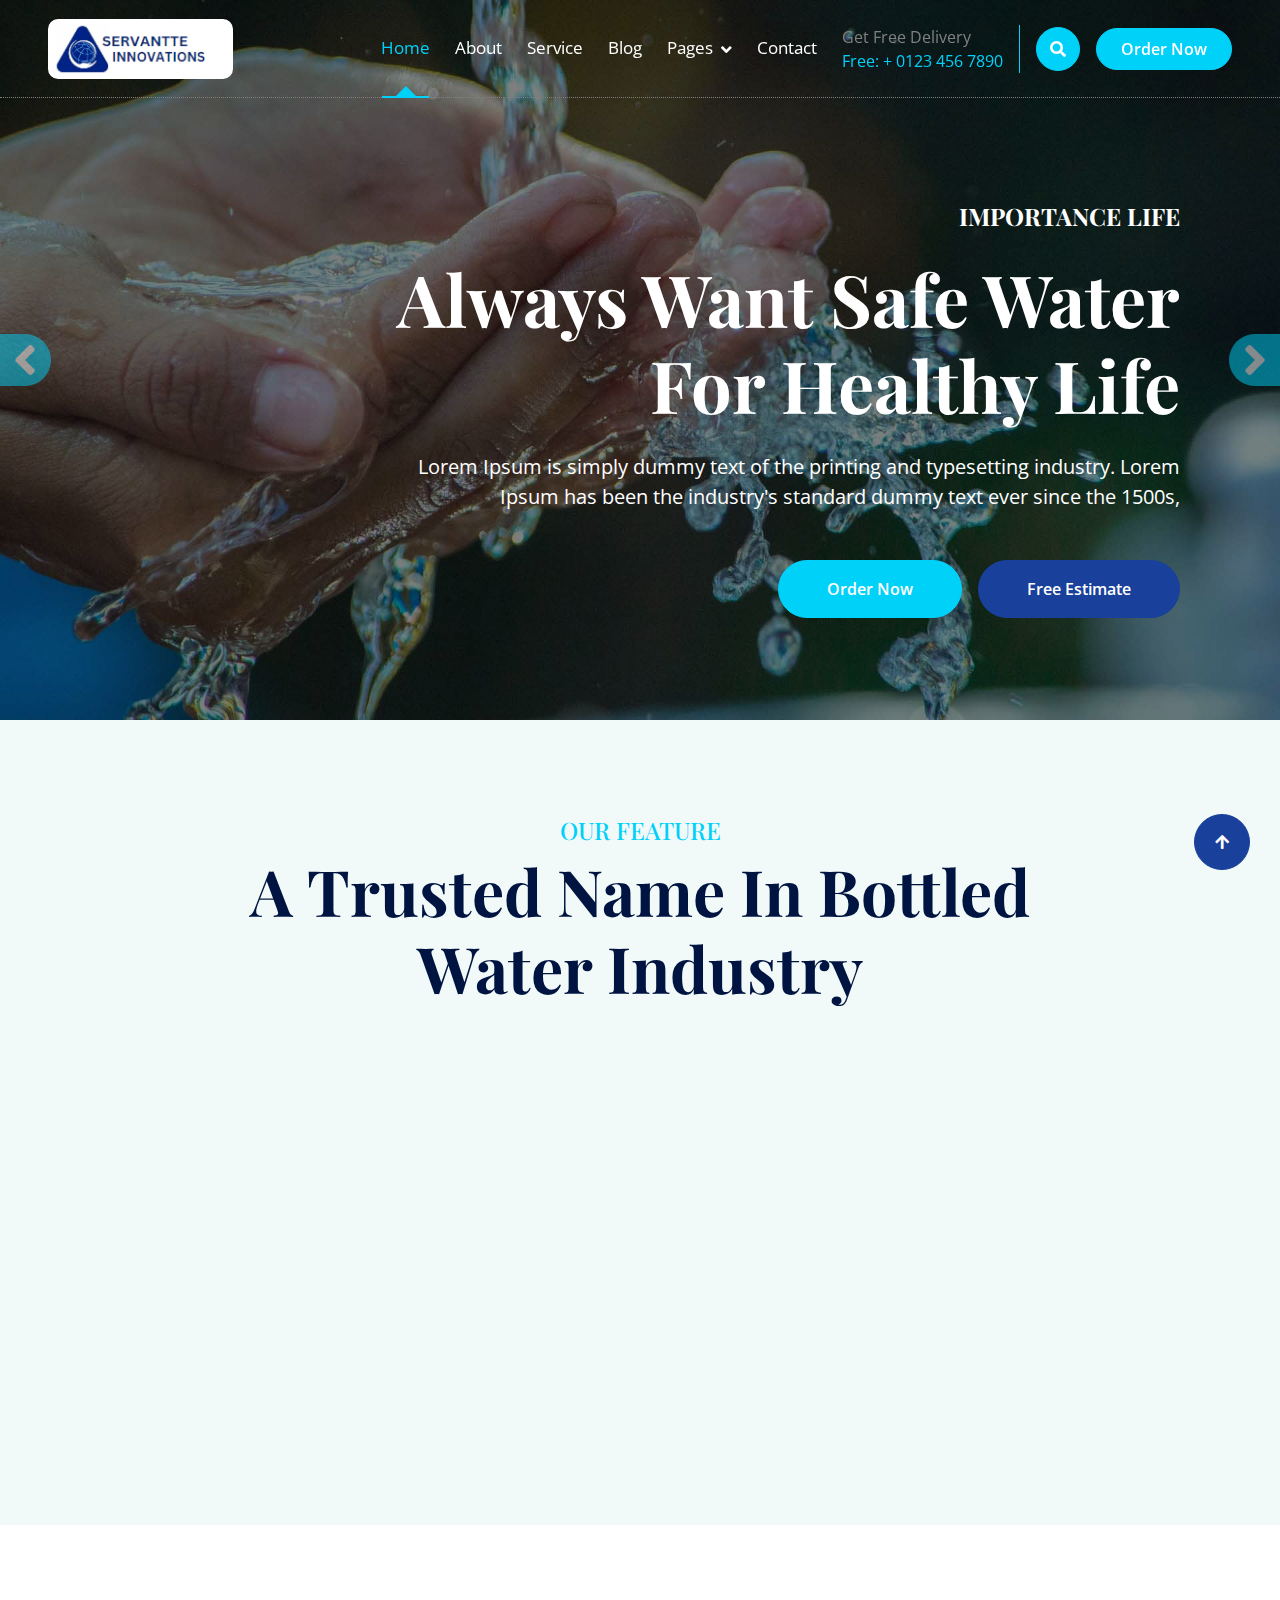
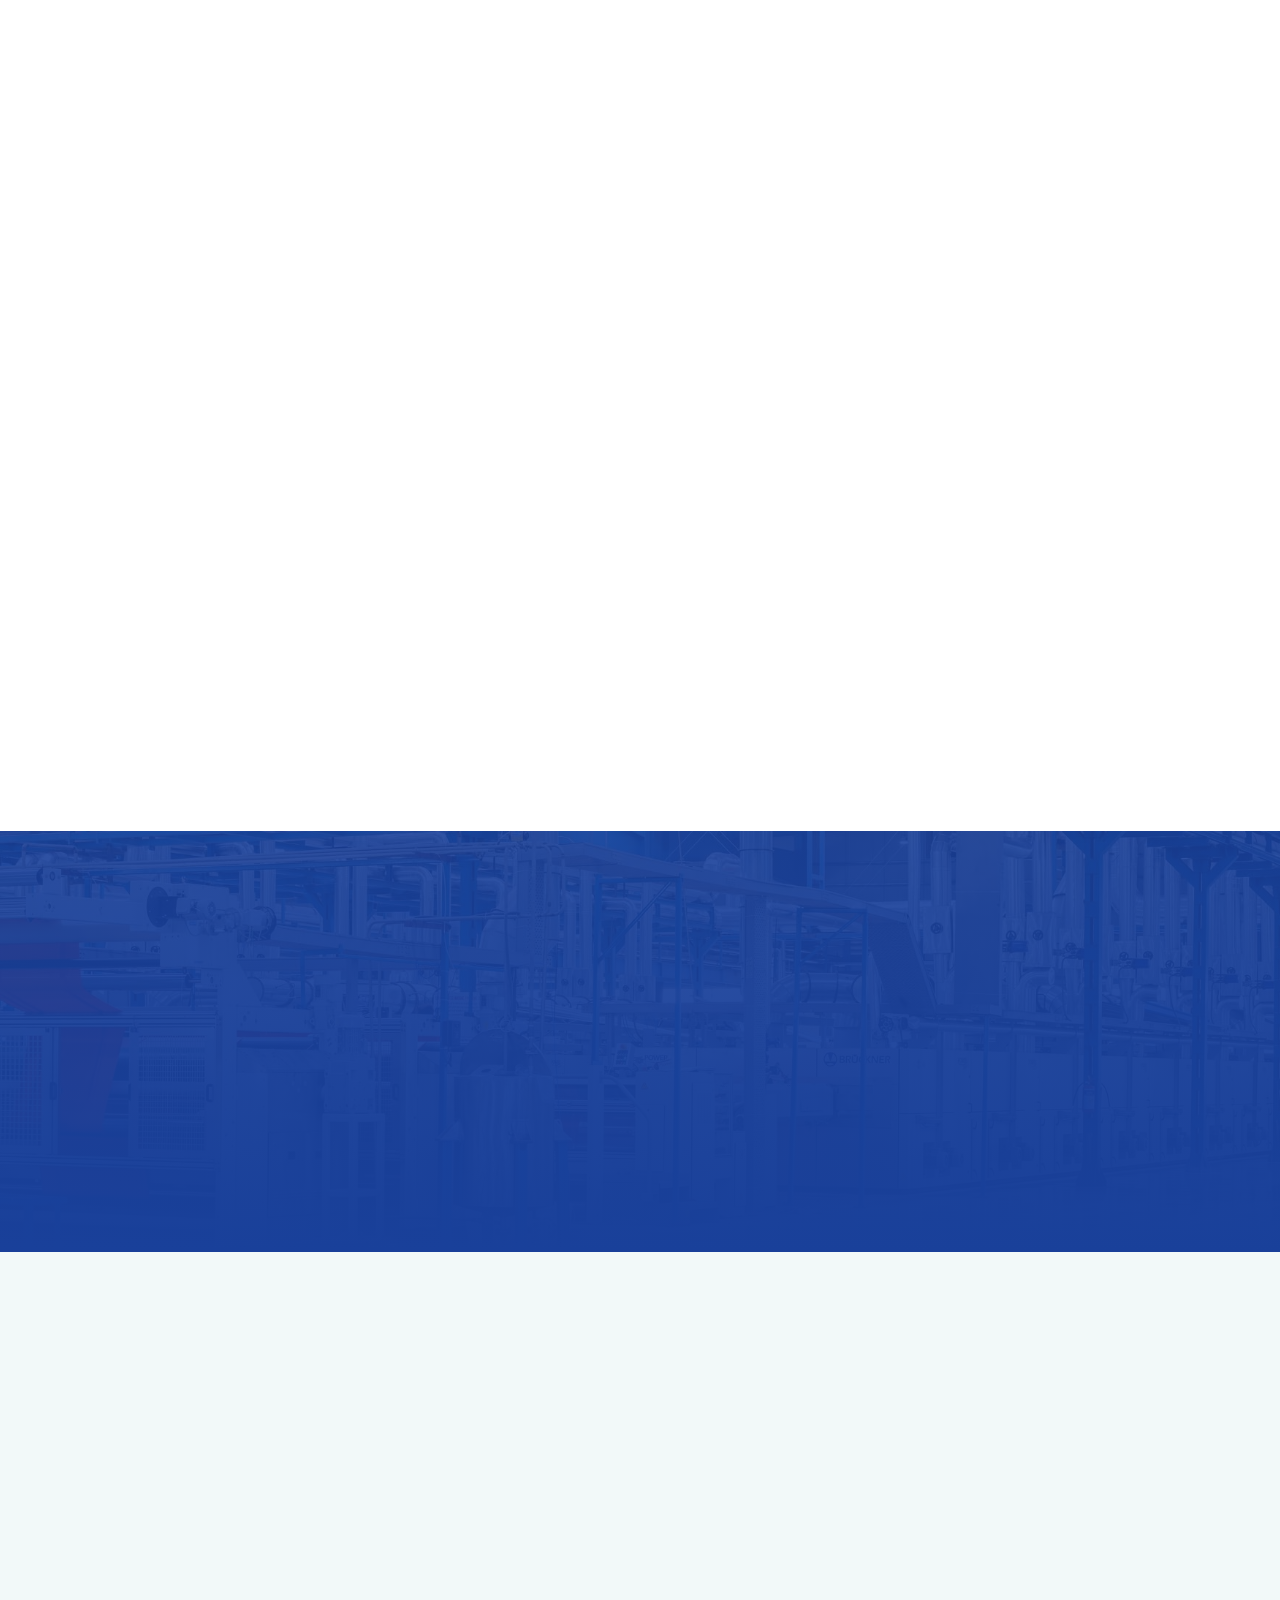
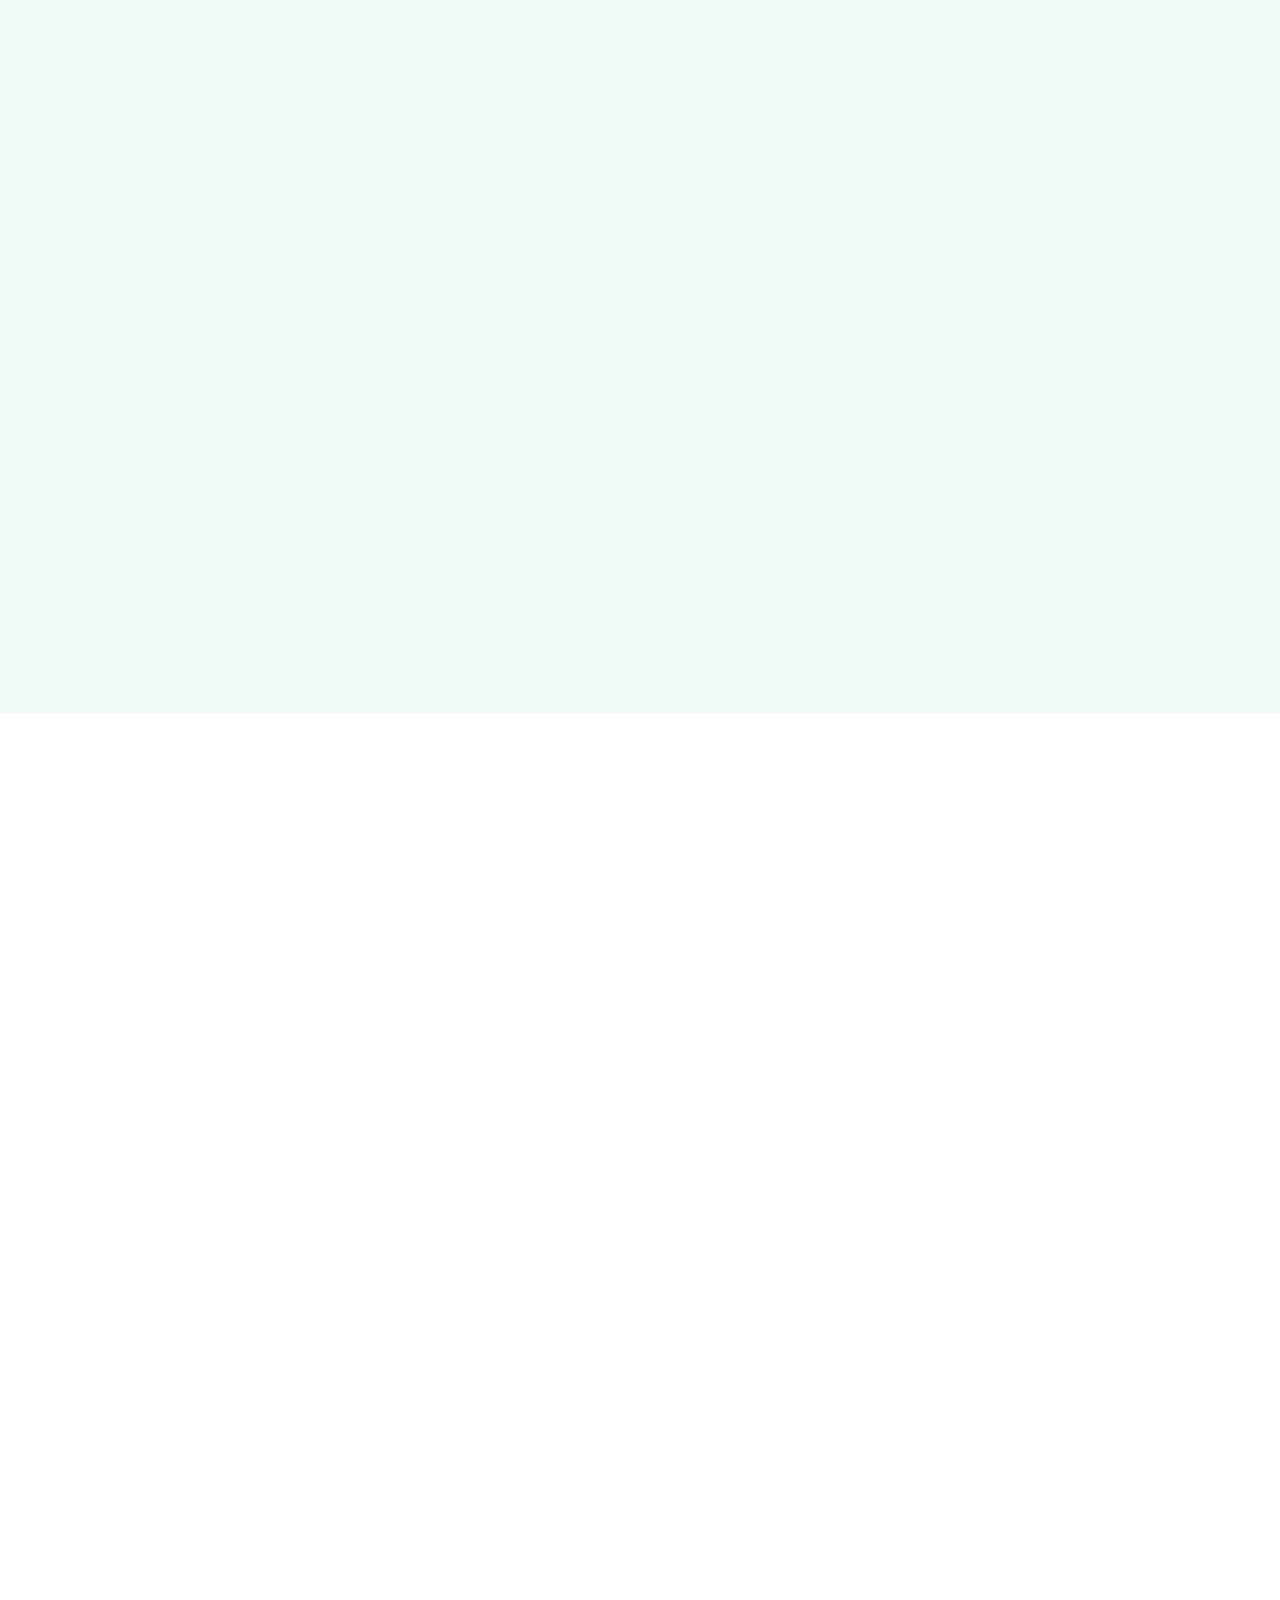
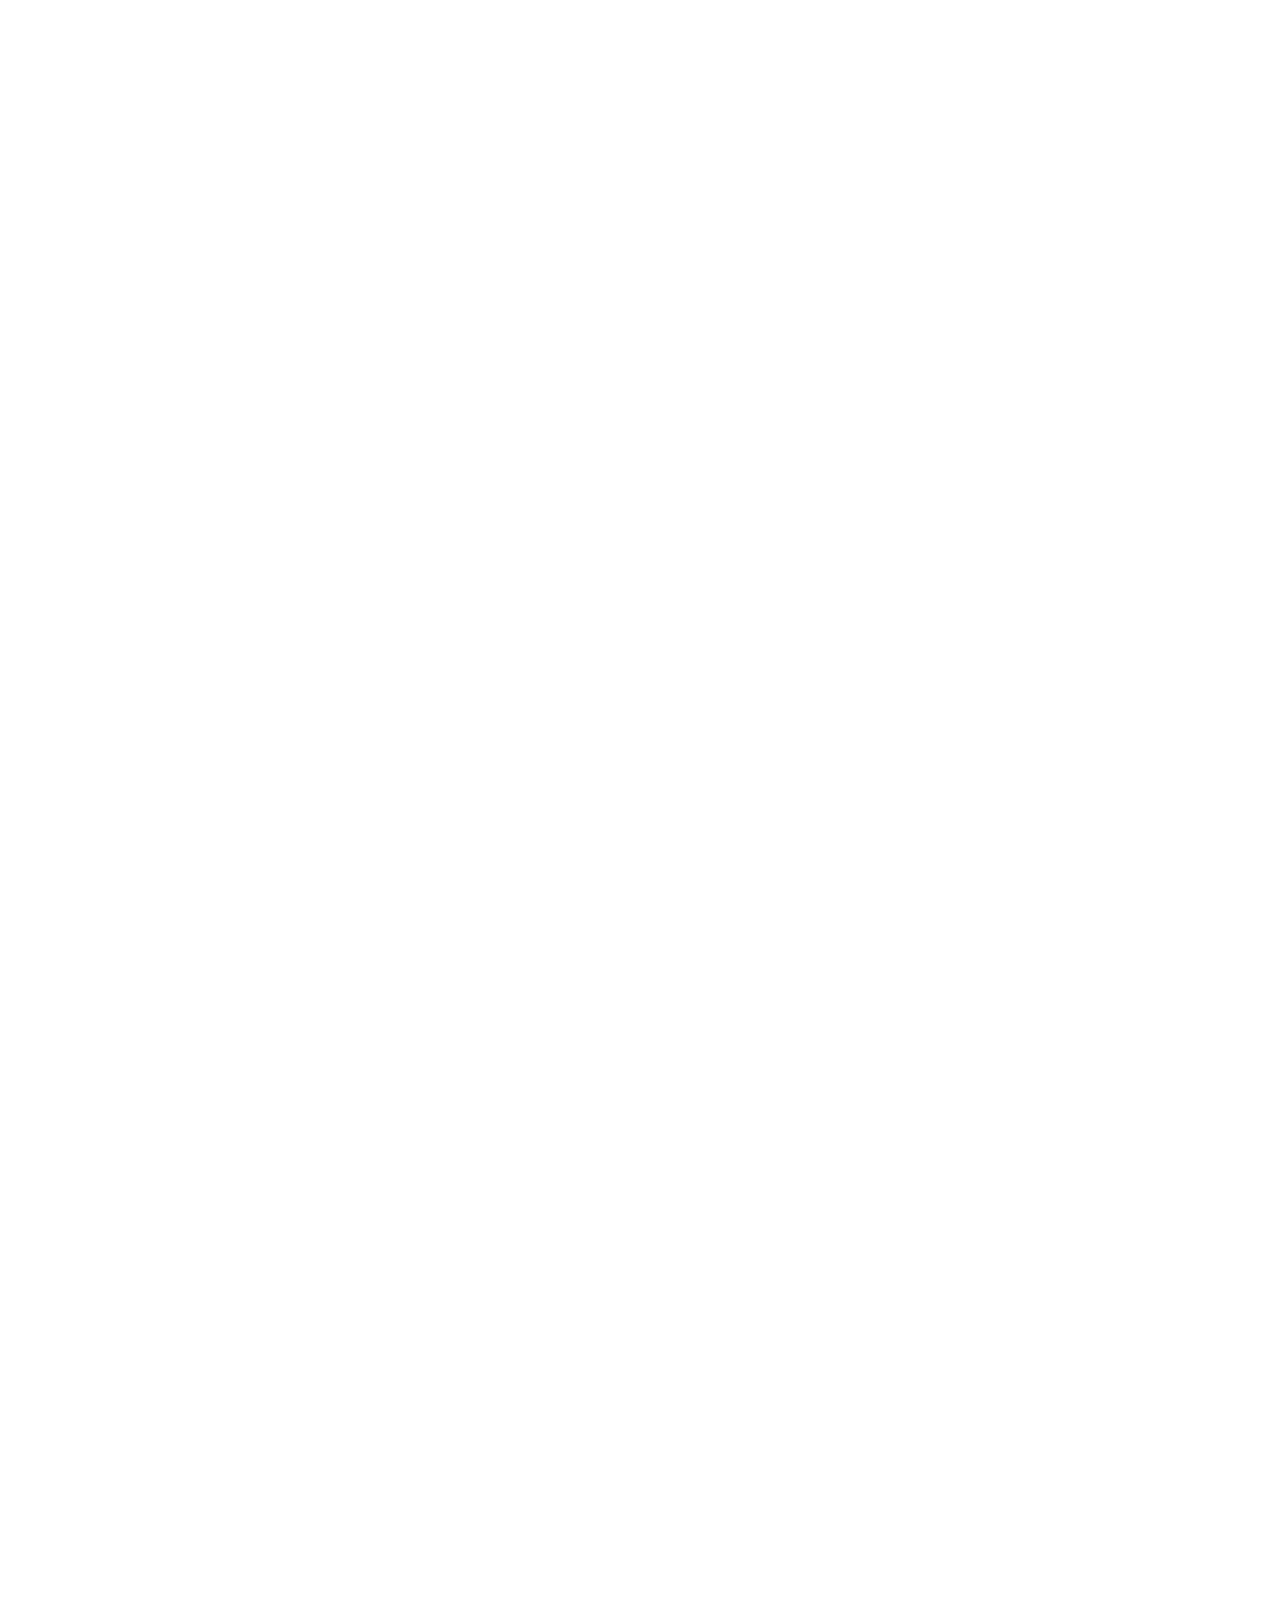
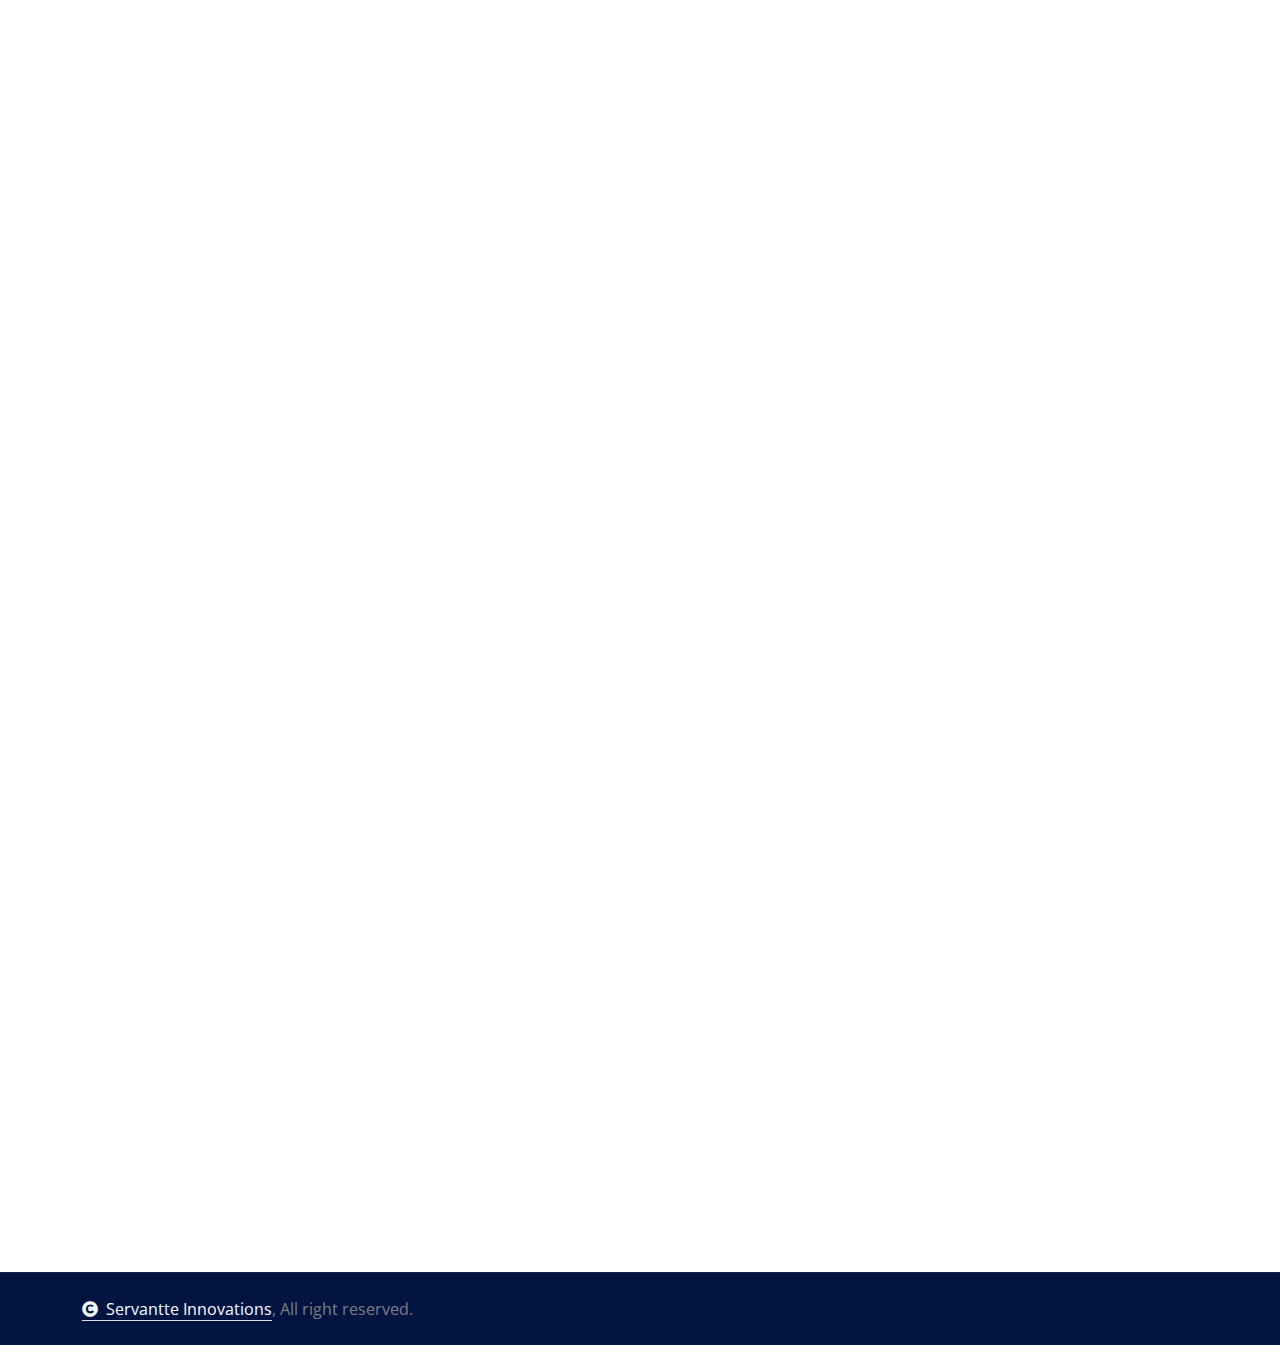
==== index.html @ 92b96428 "first commit" ====
<!DOCTYPE html>
<html lang="en">

    <head>
        <meta charset="utf-8">
        <title>Servantte Innovations</title>
        <meta content="width=device-width, initial-scale=1.0" name="viewport">
        <meta content="" name="keywords">
        <meta content="" name="description">

        <!-- Google Web Fonts -->
        <link rel="preconnect" href="https://fonts.googleapis.com">
        <link rel="preconnect" href="https://fonts.gstatic.com" crossorigin>
        <link href="https://fonts.googleapis.com/css2?family=Open+Sans:ital,wdth,wght@0,75..100,300..800;1,75..100,300..800&family=Playfair+Display:ital,wght@0,400..900;1,400..900&display=swap" rel="stylesheet"> 

        <!-- Icon Font Stylesheet -->
        <link rel="stylesheet" href="https://use.fontawesome.com/releases/v5.15.4/css/all.css"/>
        <link href="https://cdn.jsdelivr.net/npm/bootstrap-icons@1.4.1/font/bootstrap-icons.css" rel="stylesheet">

        <!-- Libraries Stylesheet -->
        <link href="lib/animate/animate.min.css" rel="stylesheet">
        <link href="lib/owlcarousel/assets/owl.carousel.min.css" rel="stylesheet">


        <!-- Customized Bootstrap Stylesheet -->
        <link href="css/bootstrap.min.css" rel="stylesheet">

        <!-- Template Stylesheet -->
        <link href="css/style.css" rel="stylesheet">
    </head>

    <body>

        <!-- Spinner Start -->
        <div id="spinner" class="show bg-white position-fixed translate-middle w-100 vh-100 top-50 start-50 d-flex align-items-center justify-content-center">
            <div class="spinner-border text-primary" style="width: 3rem; height: 3rem;" role="status">
                <span class="sr-only">Loading...</span>
            </div>
        </div>
        <!-- Spinner End -->

        <!-- Navbar & Hero Start -->
        <div class="container-fluid position-relative p-0">
            <nav class="navbar navbar-expand-lg navbar-light px-4 px-lg-5 py-3 py-lg-0">
                <a href="" class="navbar-brand p-0">
                    <!-- <h1 class="text-primary"><i class="fas fa-hand-holding-water me-3"></i></h1> -->
                    <img src="img/innovations.png" style="border-radius: 10px;" alt="Logo"> 
                </a>
                <button class="navbar-toggler" type="button" data-bs-toggle="collapse" data-bs-target="#navbarCollapse">
                    <span class="fa fa-bars"></span>
                </button>
                <div class="collapse navbar-collapse" id="navbarCollapse">
                    <div class="navbar-nav ms-auto py-0">
                        <a href="index.html" class="nav-item nav-link active">Home</a>
                        <a href="about.html" class="nav-item nav-link">About</a>
                        <a href="service.html" class="nav-item nav-link">Service</a>
                        <a href="blog.html" class="nav-item nav-link">Blog</a>
                        <div class="nav-item dropdown">
                            <a href="#" class="nav-link dropdown-toggle" data-bs-toggle="dropdown">Pages</a>
                            <div class="dropdown-menu m-0">
                                <a href="feature.html" class="dropdown-item">Our Feature</a>
                                <a href="product.html" class="dropdown-item">Our Product</a>
                                <a href="team.html" class="dropdown-item">Our Team</a>
                                <a href="testimonial.html" class="dropdown-item">Testimonial</a>
                                <a href="404.html" class="dropdown-item">404 Page</a>
                            </div>
                        </div>
                        <a href="contact.html" class="nav-item nav-link">Contact</a>
                    </div>
                    <div class="d-none d-xl-flex me-3">
                        <div class="d-flex flex-column pe-3 border-end border-primary">
                            <span class="text-body">Get Free Delivery</span>
                            <a href="tel:+4733378901"><span class="text-primary">Free: + 0123 456 7890</span></a>
                        </div>
                    </div>
                    <button class="btn btn-primary btn-md-square d-flex flex-shrink-0 mb-3 mb-lg-0 rounded-circle me-3" data-bs-toggle="modal" data-bs-target="#searchModal"><i class="fas fa-search"></i></button>
                    <a href="" class="btn btn-primary rounded-pill d-inline-flex flex-shrink-0 py-2 px-4">Order Now</a>
                </div>
            </nav>

            <!-- Carousel Start -->
            <div class="carousel-header">
                <div id="carouselId" class="carousel slide" data-bs-ride="carousel">
                    <ol class="carousel-indicators">
                        <li data-bs-target="#carouselId" data-bs-slide-to="0" class="active"></li>
                        <li data-bs-target="#carouselId" data-bs-slide-to="1"></li>
                        <li data-bs-target="#carouselId" data-bs-slide-to="2"></li>
                    </ol>
                    <div class="carousel-inner" role="listbox">
                        <div class="carousel-item active">
                            <img src="img/carousel-1.jpg" class="img-fluid w-100" alt="Image">
                            <div class="carousel-caption-1">
                                <div class="carousel-caption-1-content" style="max-width: 900px;">
                                    <h4 class="text-white text-uppercase fw-bold mb-4 fadeInLeft animated" data-animation="fadeInLeft" data-delay="1s" style="animation-delay: 1s;" style="letter-spacing: 3px;">Importance life</h4>
                                    <h1 class="display-2 text-capitalize text-white mb-4 fadeInLeft animated" data-animation="fadeInLeft" data-delay="1.3s" style="animation-delay: 1.3s;">Always Want Safe Water For Healthy Life</h1>
                                    <p class="mb-5 fs-5 text-white fadeInLeft animated" data-animation="fadeInLeft" data-delay="1.5s" style="animation-delay: 1.5s;">Lorem Ipsum is simply dummy text of the printing and typesetting industry. Lorem Ipsum has been the industry's standard dummy text ever since the 1500s, 
                                    </p>
                                    <div class="carousel-caption-1-content-btn fadeInLeft animated" data-animation="fadeInLeft" data-delay="1.7s" style="animation-delay: 1.7s;">
                                        <a class="btn btn-primary rounded-pill flex-shrink-0 py-3 px-5 me-2" href="#">Order Now</a>
                                        <a class="btn btn-secondary rounded-pill flex-shrink-0 py-3 px-5 ms-2" href="#">Free Estimate</a>
                                    </div>
                                </div>
                            </div>
                        </div>
                        <div class="carousel-item">
                            <img src="img/carousel-2.jpg" class="img-fluid w-100" alt="Image">
                            <div class="carousel-caption-2">
                                <div class="carousel-caption-2-content" style="max-width: 900px;">
                                    <h4 class="text-white text-uppercase fw-bold mb-4 fadeInRight animated" data-animation="fadeInRight" data-delay="1s" style="animation-delay: 1s;" style="letter-spacing: 3px;">Importance life</h4>
                                    <h1 class="display-2 text-capitalize text-white mb-4 fadeInRight animated" data-animation="fadeInRight" data-delay="1.3s" style="animation-delay: 1.3s;">Always Want Safe Water For Healthy Life</h1>
                                    <p class="mb-5 fs-5 text-white fadeInRight animated" data-animation="fadeInRight" data-delay="1.5s" style="animation-delay: 1.5s;">Lorem Ipsum is simply dummy text of the printing and typesetting industry. Lorem Ipsum has been the industry's standard dummy text ever since the 1500s, 
                                    </p>
                                    <div class="carousel-caption-2-content-btn fadeInRight animated" data-animation="fadeInRight" data-delay="1.7s" style="animation-delay: 1.7s;">
                                        <a class="btn btn-primary rounded-pill flex-shrink-0 py-3 px-5 me-2" href="#">Order Now</a>
                                        <a class="btn btn-secondary rounded-pill flex-shrink-0 py-3 px-5 ms-2" href="#">Free Estimate</a>
                                    </div>
                                </div>
                            </div>
                        </div>
                    </div>
                    <button class="carousel-control-prev" type="button" data-bs-target="#carouselId" data-bs-slide="prev">
                        <span class="carousel-control-prev-icon btn btn-primary fadeInLeft animated" aria-hidden="true" data-animation="fadeInLeft" data-delay="1.1s" style="animation-delay: 1.3s;"> <i class="fa fa-angle-left fa-3x"></i></span>
                        <span class="visually-hidden">Previous</span>
                    </button>
                    <button class="carousel-control-next" type="button" data-bs-target="#carouselId" data-bs-slide="next">
                        <span class="carousel-control-next-icon btn btn-primary fadeInRight animated" aria-hidden="true" data-animation="fadeInLeft" data-delay="1.1s" style="animation-delay: 1.3s;"><i class="fa fa-angle-right fa-3x"></i></span>
                        <span class="visually-hidden">Next</span>
                    </button>
                </div>
            </div>
            <!-- Carousel End -->
        </div>
        <!-- Navbar & Hero End -->

        <!-- Modal Search Start -->
        <div class="modal fade" id="searchModal" tabindex="-1" aria-labelledby="exampleModalLabel" aria-hidden="true">
            <div class="modal-dialog modal-fullscreen">
                <div class="modal-content rounded-0">
                    <div class="modal-header">
                        <h4 class="modal-title mb-0" id="exampleModalLabel">Search by keyword</h4>
                        <button type="button" class="btn-close" data-bs-dismiss="modal" aria-label="Close"></button>
                    </div>
                    <div class="modal-body d-flex align-items-center">
                        <div class="input-group w-75 mx-auto d-flex">
                            <input type="search" class="form-control p-3" placeholder="keywords" aria-describedby="search-icon-1">
                            <span id="search-icon-1" class="input-group-text btn border p-3"><i class="fa fa-search text-white"></i></span>
                        </div>
                    </div>
                </div>
            </div>
        </div>
        <!-- Modal Search End -->

        <!-- feature Start -->
        <div class="container-fluid feature bg-light py-5">
            <div class="container py-5">
                <div class="text-center mx-auto pb-5 wow fadeInUp" data-wow-delay="0.2s" style="max-width: 800px;">
                    <h4 class="text-uppercase text-primary">Our Feature</h4>
                    <h1 class="display-3 text-capitalize mb-3">A Trusted Name In Bottled Water Industry</h1>
                </div>
                <div class="row g-4">
                    <div class=" col-md-6 col-lg-6 col-xl-3 wow fadeInUp" data-wow-delay="0.2s">
                        <div class="feature-item p-4">
                            <div class="feature-icon mb-3"><i class="fas fa-hand-holding-water text-white fa-3x"></i></div>
                            <a href="#" class="h4 mb-3">Quality Check</a>
                            <p class="mb-3">Lorem ipsum dolor sit amet consectetur adipisicing elit. Libero repellat deleniti necessitatibus</p>
                            <a href="#" class="btn text-secondary">Read More <i class="fa fa-angle-right"></i></a>
                        </div>
                    </div>
                    <div class="col-md-6 col-lg-6 col-xl-3 wow fadeInUp" data-wow-delay="0.4s">
                        <div class="feature-item p-4">
                            <div class="feature-icon mb-3"><i class="fas fa-filter text-white fa-3x"></i></div>
                            <a href="#" class="h4 mb-3">5 Steps Filtration</a>
                            <p class="mb-3">Lorem ipsum dolor sit amet consectetur adipisicing elit. Libero repellat deleniti necessitatibus</p>
                            <a href="#" class="btn text-secondary">Read More <i class="fa fa-angle-right"></i></a>
                        </div>
                    </div>
                    <div class="col-md-6 col-lg-6 col-xl-3 wow fadeInUp" data-wow-delay="0.6s">
                        <div class="feature-item p-4">
                            <div class="feature-icon mb-3"><i class="fas fa-recycle text-white fa-3x"></i></div>
                            <a href="#" class="h4 mb-3">Composition</a>
                            <p class="mb-3">Lorem ipsum dolor sit amet consectetur adipisicing elit. Libero repellat deleniti necessitatibus</p>
                            <a href="#" class="btn text-secondary">Read More <i class="fa fa-angle-right"></i></a>
                        </div>
                    </div>
                    <div class="col-md-6 col-lg-6 col-xl-3 wow fadeInUp" data-wow-delay="0.8s">
                        <div class="feature-item p-4">
                            <div class="feature-icon mb-3"><i class="fas fa-microscope text-white fa-3x"></i></div>
                            <a href="#" class="h4 mb-3">Lab Control</a>
                            <p class="mb-3">Lorem ipsum dolor sit amet consectetur adipisicing elit. Libero repellat deleniti necessitatibus</p>
                            <a href="#" class="btn text-secondary">Read More <i class="fa fa-angle-right"></i></a>
                        </div>
                    </div>
                </div>
            </div>
        </div>
        <!-- feature End -->


        <!-- About Start -->
        <div class="container-fluid about overflow-hidden py-5">
            <div class="container py-5">
                <div class="row g-5">
                    <div class="col-xl-6 wow fadeInLeft" data-wow-delay="0.2s">
                        <div class="about-img rounded h-100">
                            <img src="img/about.jpg" class="img-fluid rounded h-100 w-100" style="object-fit: cover;" alt="">
                            <div class="about-exp"><span>20 Years Experiance</span></div>
                        </div>
                    </div>
                    <div class="col-xl-6 wow fadeInRight" data-wow-delay="0.2s">
                        <div class="about-item">
                            <h4 class="text-primary text-uppercase">About Us</h4>
                            <h1 class="display-3 mb-3">We Deliver The Quality Water.</h1>
                            <p class="mb-4">Lorem ipsum dolor sit amet, consectetur adipisicing elit. Harum quidem quas totam nostrum! Maxime rerum voluptatem sed, facilis unde a aperiam nulla voluptatibus excepturi ipsam iusto consequuntur
                            </p>
                            <div class="bg-light rounded p-4 mb-4">
                                <div class="row">
                                    <div class="col-12">
                                        <div class="d-flex">
                                            <div class="pe-4">
                                                <div class="rounded-circle bg-primary d-flex align-items-center justify-content-center" style="width: 80px; height: 80px;"><i class="fas fa-tint text-white fa-2x"></i></div>
                                            </div>
                                            <div class="">
                                                <a href="#" class="h4 d-inline-block mb-3">Satisfied Customer</a>
                                                <p class="mb-0">Lorem, ipsum dolor sit amet consectetur adipisicing elit. Quas provident maiores quisquam.</p>
                                            </div>
                                        </div>
                                    </div>
                                </div>
                            </div>
                            <div class="bg-light rounded p-4 mb-4">
                                <div class="row">
                                    <div class="col-12">
                                        <div class="d-flex">
                                            <div class="pe-4">
                                                <div class="rounded-circle bg-primary d-flex align-items-center justify-content-center" style="width: 80px; height: 80px;"><i class="fas fa-faucet text-white fa-2x"></i></div>
                                            </div>
                                            <div class="">
                                                <a href="#" class="h4 d-inline-block mb-3">Standard Product</a>
                                                <p class="mb-0">Lorem, ipsum dolor sit amet consectetur adipisicing elit. Quas provident maiores quisquam.</p>
                                            </div>
                                        </div>
                                    </div>
                                </div>
                            </div>
                            <a href="#" class="btn btn-secondary rounded-pill py-3 px-5">Read More</a>
                        </div>
                    </div>
                </div>
            </div>
        </div>
        <!-- About End -->


        <!-- Fact Counter -->
        <div class="container-fluid counter py-5">
            <div class="container py-5">
                <div class="row g-5">
                    <div class="col-md-6 col-lg-6 col-xl-3 wow fadeInUp" data-wow-delay="0.2s">
                        <div class="counter-item">
                            <div class="counter-item-icon mx-auto">
                                <i class="fas fa-thumbs-up fa-3x text-white"></i>
                            </div>
                            <h4 class="text-white my-4">Happy Clients</h4>
                            <div class="counter-counting">
                                <span class="text-white fs-2 fw-bold" data-toggle="counter-up">456</span>
                                <span class="h1 fw-bold text-white">+</span>
                            </div>
                        </div>
                    </div>
                    <div class="col-md-6 col-lg-6 col-xl-3 wow fadeInUp" data-wow-delay="0.4s">
                        <div class="counter-item">
                            <div class="counter-item-icon mx-auto">
                                <i class="fas fa-truck fa-3x text-white"></i>
                            </div>
                            <h4 class="text-white my-4">Transport</h4>
                            <div class="counter-counting">
                                <span class="text-white fs-2 fw-bold" data-toggle="counter-up">513</span>
                                <span class="h1 fw-bold text-white">+</span>
                            </div>
                        </div>
                    </div>
                    <div class="col-md-6 col-lg-6 col-xl-3 wow fadeInUp" data-wow-delay="0.6s">
                        <div class="counter-item">
                            <div class="counter-item-icon mx-auto">
                                <i class="fas fa-users fa-3x text-white"></i>
                            </div>
                            <h4 class="text-white my-4">Employees</h4>
                            <div class="counter-counting">
                                <span class="text-white fs-2 fw-bold" data-toggle="counter-up">53</span>
                                <span class="h1 fw-bold text-white">+</span>
                            </div>
                        </div>
                    </div>
                    <div class="col-md-6 col-lg-6 col-xl-3 wow fadeInUp" data-wow-delay="0.8s">
                        <div class="counter-item">
                            <div class="counter-item-icon mx-auto">
                                <i class="fas fa-heart fa-3x text-white"></i>
                            </div>
                            <h4 class="text-white my-4">Years Experiance</h4>
                            <div class="counter-counting">
                                <span class="text-white fs-2 fw-bold" data-toggle="counter-up">17</span>
                                <span class="h1 fw-bold text-white">+</span>
                            </div>
                        </div>
                    </div>
                </div>
            </div>
        </div>
        <!-- Fact Counter -->

        <!-- Service Start -->
        <div class="container-fluid service bg-light overflow-hidden py-5">
            <div class="container py-5">
                <div class="text-center mx-auto pb-5 wow fadeInUp" data-wow-delay="0.2s" style="max-width: 800px;">
                    <h4 class="text-uppercase text-primary">Our Service</h4>
                    <h1 class="display-3 text-capitalize mb-3">Protect Your Family with Best Water</h1>
                </div>
                <div class="row gx-0 gy-4 align-items-center">
                    <div class="col-lg-6 col-xl-4 wow fadeInLeft" data-wow-delay="0.2s">
                        <div class="service-item rounded p-4 mb-4">
                            <div class="row">
                                <div class="col-12">
                                    <div class="d-flex">
                                        <div class="service-content text-end">
                                            <a href="#" class="h4 d-inline-block mb-3">Residential Waters</a>
                                            <p class="mb-0">Lorem, ipsum dolor sit amet consectetur adipisicing elit. Quas provident maiores quisquam.</p>
                                        </div>
                                        <div class="ps-4">
                                            <div class="service-btn"><i class="fas fa-hand-holding-water text-white fa-2x"></i></div>
                                        </div>
                                    </div>
                                </div>
                            </div>
                        </div>
                        <div class="service-item rounded p-4 mb-4">
                            <div class="row">
                                <div class="col-12">
                                    <div class="d-flex">
                                        <div class="service-content text-end">
                                            <a href="#" class="h4 d-inline-block mb-3">Commercial Waters</a>
                                            <p class="mb-0">Lorem, ipsum dolor sit amet consectetur adipisicing elit. Quas provident maiores quisquam.</p>
                                        </div>
                                        <div class="ps-4">
                                            <div class="service-btn"><i class="fas fa-dumpster-fire text-white fa-2x"></i></div>
                                        </div>
                                    </div>
                                </div>
                            </div>
                        </div>
                        <div class="service-item rounded p-4 mb-0">
                            <div class="row">
                                <div class="col-12">
                                    <div class="d-flex">
                                        <div class="service-content text-end">
                                            <a href="#" class="h4 d-inline-block mb-3">Filtration Plants</a>
                                            <p class="mb-0">Lorem, ipsum dolor sit amet consectetur adipisicing elit. Quas provident maiores quisquam.</p>
                                        </div>
                                        <div class="ps-4">
                                            <div class="service-btn"><i class="fas fa-filter text-white fa-2x"></i></div>
                                        </div>
                                    </div>
                                </div>
                            </div>
                        </div>
                    </div>
                    <div class="col-lg-6 col-xl-4 wow fadeInUp" data-wow-delay="0.3s">
                        <div class="bg-transparent">
                            <img src="img/water.png" class="img-fluid w-100" alt="">
                        </div>
                    </div>
                    <div class="col-lg-6 col-xl-4 wow fadeInRight" data-wow-delay="0.2s">
                        <div class="service-item rounded p-4 mb-4">
                            <div class="row">
                                <div class="col-12">
                                    <div class="d-flex">
                                        <div class="pe-4">
                                            <div class="service-btn"><i class="fas fa-assistive-listening-systems text-white fa-2x"></i></div>
                                        </div>
                                        <div class="service-content">
                                            <a href="#" class="h4 d-inline-block mb-3">Water Softening</a>
                                            <p class="mb-0">Lorem, ipsum dolor sit amet consectetur adipisicing elit. Quas provident maiores quisquam.</p>
                                        </div>
                                    </div>
                                </div>
                            </div>
                        </div>
                        <div class="service-item rounded p-4 mb-4">
                            <div class="row">
                                <div class="col-12">
                                    <div class="d-flex">
                                        <div class="pe-4">
                                            <div class="service-btn"><i class="fas fa-recycle text-white fa-2x"></i></div>
                                        </div>
                                        <div class="service-content">
                                            <a href="#" class="h4 d-inline-block mb-3">Market Research</a>
                                            <p class="mb-0">Lorem, ipsum dolor sit amet consectetur adipisicing elit. Quas provident maiores quisquam.</p>
                                        </div>
                                    </div>
                                </div>
                            </div>
                        </div>
                        <div class="service-item rounded p-4 mb-0">
                            <div class="row">
                                <div class="col-12">
                                    <div class="d-flex">
                                        <div class="pe-4">
                                            <div class="service-btn"><i class="fas fa-project-diagram text-white fa-2x"></i></div>
                                        </div>
                                        <div class="service-content">
                                            <a href="#" class="h4 d-inline-block mb-3">Project Planning</a>
                                            <p class="mb-0">Lorem, ipsum dolor sit amet consectetur adipisicing elit. Quas provident maiores quisquam.</p>
                                        </div>
                                    </div>
                                </div>
                            </div>
                        </div>
                    </div>
                </div>
            </div>
        </div>
        <!-- Service End -->


        <!-- Products Start -->
        <div class="container-fluid product py-5">
            <div class="container py-5">
                <div class="text-center mx-auto pb-5 wow fadeInUp" data-wow-delay="0.2s" style="max-width: 800px;">
                    <h4 class="text-uppercase text-primary">Our Products</h4>
                    <h1 class="display-3 text-capitalize mb-3">We Deliver Best Quality Bottle Packs.</h1>
                </div>
                <div class="row g-4 justify-content-center">
                    <div class="col-lg-6 col-xl-4 wow fadeInUp" data-wow-delay="0.2s">
                        <div class="product-item">
                            <img src="img/product-3.png" class="img-fluid w-100 rounded-top"  alt="Image">
                            <div class="product-content bg-light text-center rounded-bottom p-4">
                                <p>2L 1 Bottle</p>
                                <a href="#" class="h4 d-inline-block mb-3">Mineral Water Bottle</a>
                                <p class="fs-4 text-primary mb-3">$35:00</p>
                                <a href="#" class="btn btn-secondary rounded-pill py-2 px-4">Read More</a>
                            </div>
                        </div>
                    </div>
                    <div class="col-lg-6 col-xl-4 wow fadeInUp" data-wow-delay="0.4s">
                        <div class="product-item">
                            <img src="img/product-2.png" class="img-fluid w-100 rounded-top"  alt="Image">
                            <div class="product-content bg-light text-center rounded-bottom p-4">
                                <p>4L 2 Bottles</p>
                                <a href="#" class="h4 d-inline-block mb-3">RO Water Bottle</a>
                                <p class="fs-4 text-primary mb-3">$70:00</p>
                                <a href="#" class="btn btn-secondary rounded-pill py-2 px-4">Read More</a>
                            </div>
                        </div>
                    </div>
                    <div class="col-lg-6 col-xl-4 wow fadeInUp" data-wow-delay="0.6s">
                        <div class="product-item">
                            <img src="img/product-1.png" class="img-fluid w-100 rounded-top"  alt="Image">
                            <div class="product-content bg-light text-center rounded-bottom p-4">
                                <p>6L 3 Bottles</p>
                                <a href="#" class="h4 d-inline-block mb-3">UV Water Bottle</a>
                                <p class="fs-4 text-primary mb-3">$100:00</p>
                                <a href="#" class="btn btn-secondary rounded-pill py-2 px-4">Read More</a>
                            </div>
                        </div>
                    </div>
                </div>
            </div>
        </div>
        <!-- Products End -->


        <!-- Blog Start -->
        <div class="container-fluid blog pb-5">
            <div class="container pb-5">
                <div class="text-center mx-auto pb-5 wow fadeInUp" data-wow-delay="0.2s" style="max-width: 800px;">
                    <h4 class="text-uppercase text-primary">Our Blog</h4>
                    <h1 class="display-3 text-capitalize mb-3">Latest Blog & News</h1>
                </div>
                <div class="row g-4 justify-content-center">
                    <div class="col-lg-6 col-xl-4 wow fadeInUp" data-wow-delay="0.2s">
                        <div class="blog-item">
                            <div class="blog-img">
                                <img src="img/blog-1.jpg" class="img-fluid rounded-top w-100" alt="">
                                <div class="blog-date px-4 py-2"><i class="fa fa-calendar-alt me-1"></i> Jan 12 2025</div>
                            </div>
                            <div class="blog-content rounded-bottom p-4">
                                <a href="#" class="h4 d-inline-block mb-3">Lorem ipsum dolor sit amet consectetur adipisicing elit. Unde</a>
                                <p>Lorem ipsum dolor sit amet consectetur adipisicing elit. Vel, officiis?</p>
                                <a href="#" class="fw-bold text-secondary">Read More <i class="fa fa-angle-right"></i></a>
                            </div>
                        </div>
                    </div>
                    <div class="col-lg-6 col-xl-4 wow fadeInUp" data-wow-delay="0.4s">
                        <div class="blog-item">
                            <div class="blog-img">
                                <img src="img/blog-2.jpg" class="img-fluid rounded-top w-100" alt="">
                                <div class="blog-date px-4 py-2"><i class="fa fa-calendar-alt me-1"></i> Jan 12 2025</div>
                            </div>
                            <div class="blog-content rounded-bottom p-4">
                                <a href="#" class="h4 d-inline-block mb-3">Lorem ipsum dolor sit amet consectetur adipisicing elit. Unde</a>
                                <p>Lorem ipsum dolor sit amet consectetur adipisicing elit. Vel, officiis?</p>
                                <a href="#" class="fw-bold text-secondary">Read More <i class="fa fa-angle-right"></i></a>
                            </div>
                        </div>
                    </div>
                    <div class="col-lg-6 col-xl-4 wow fadeInUp" data-wow-delay="0.6s">
                        <div class="blog-item">
                            <div class="blog-img">
                                <img src="img/blog-3.jpg" class="img-fluid rounded-top w-100" alt="">
                                <div class="blog-date px-4 py-2"><i class="fa fa-calendar-alt me-1"></i> Jan 12 2025</div>
                            </div>
                            <div class="blog-content rounded-bottom p-4">
                                <a href="#" class="h4 d-inline-block mb-3">Lorem ipsum dolor sit amet consectetur adipisicing elit. Unde</a>
                                <p>Lorem ipsum dolor sit amet consectetur adipisicing elit. Vel, officiis?</p>
                                <a href="#" class="fw-bold text-secondary">Read More <i class="fa fa-angle-right"></i></a>
                            </div>
                        </div>
                    </div>
                </div>
            </div>
        </div>
        <!-- Blog End -->


        <!-- Team Start -->
        <div class="container-fluid team pb-5">
            <div class="container pb-5">
                <div class="text-center mx-auto pb-5 wow fadeInUp" data-wow-delay="0.2s" style="max-width: 800px;">
                    <h4 class="text-uppercase text-primary">Our Team</h4>
                    <h1 class="display-3 text-capitalize mb-3">What is Really seo & How Can I Use It?</h1>
                </div>
                <div class="row g-4">
                    <div class="col-md-6 col-lg-6 col-xl-3 wow fadeInUp" data-wow-delay="0.2s">
                        <div class="team-item p-4">
                            <div class="team-inner rounded">
                                <div class="team-img">
                                    <img src="img/team-1.jpg" class="img-fluid rounded-top w-100" alt="Image">
                                    <div class="team-share">
                                        <a class="btn btn-secondary btn-md-square rounded-pill text-white mx-1" href=""><i class="fas fa-share-alt"></i></a>
                                    </div>
                                    <div class="team-icon rounded-pill py-2 px-2">
                                        <a class="btn btn-secondary btn-sm-square rounded-pill mx-1" href=""><i class="fab fa-facebook-f"></i></a>
                                        <a class="btn btn-secondary btn-sm-square rounded-pill me-1" href=""><i class="fab fa-twitter"></i></a>
                                        <a class="btn btn-secondary btn-sm-square rounded-pill me-1" href=""><i class="fab fa-linkedin-in"></i></a>
                                        <a class="btn btn-secondary btn-sm-square rounded-pill me-1" href=""><i class="fab fa-instagram"></i></a>
                                    </div>
                                </div>
                                <div class="bg-light rounded-bottom text-center py-4">
                                    <h4 class="mb-3">Hard Branots</h4>
                                    <p class="mb-0">CEO & Founder</p>
                                </div>
                            </div>
                        </div>
                    </div>
                    <div class="col-md-6 col-lg-6 col-xl-3 wow fadeInUp" data-wow-delay="0.4s">
                        <div class="team-item p-4">
                            <div class="team-inner rounded">
                                <div class="team-img">
                                    <img src="img/team-2.jpg" class="img-fluid rounded-top w-100" alt="Image">
                                    <div class="team-share">
                                        <a class="btn btn-secondary btn-md-square rounded-pill text-white mx-1" href=""><i class="fas fa-share-alt"></i></a>
                                    </div>
                                    <div class="team-icon rounded-pill py-2 px-2">
                                        <a class="btn btn-secondary btn-sm-square rounded-pill mx-1" href=""><i class="fab fa-facebook-f"></i></a>
                                        <a class="btn btn-secondary btn-sm-square rounded-pill me-1" href=""><i class="fab fa-twitter"></i></a>
                                        <a class="btn btn-secondary btn-sm-square rounded-pill me-1" href=""><i class="fab fa-linkedin-in"></i></a>
                                        <a class="btn btn-secondary btn-sm-square rounded-pill me-1" href=""><i class="fab fa-instagram"></i></a>
                                    </div>
                                </div>
                                <div class="bg-light rounded-bottom text-center py-4">
                                    <h4 class="mb-3">Hard Branots</h4>
                                    <p class="mb-0">CEO & Founder</p>
                                </div>
                            </div>
                        </div>
                    </div>
                    <div class="col-md-6 col-lg-6 col-xl-3 wow fadeInUp" data-wow-delay="0.6s">
                        <div class="team-item p-4">
                            <div class="team-inner rounded">
                                <div class="team-img">
                                    <img src="img/team-3.jpg" class="img-fluid rounded-top w-100" alt="Image">
                                    <div class="team-share">
                                        <a class="btn btn-secondary btn-md-square rounded-pill text-white mx-1" href=""><i class="fas fa-share-alt"></i></a>
                                    </div>
                                    <div class="team-icon rounded-pill py-2 px-2">
                                        <a class="btn btn-secondary btn-sm-square rounded-pill mx-1" href=""><i class="fab fa-facebook-f"></i></a>
                                        <a class="btn btn-secondary btn-sm-square rounded-pill me-1" href=""><i class="fab fa-twitter"></i></a>
                                        <a class="btn btn-secondary btn-sm-square rounded-pill me-1" href=""><i class="fab fa-linkedin-in"></i></a>
                                        <a class="btn btn-secondary btn-sm-square rounded-pill me-1" href=""><i class="fab fa-instagram"></i></a>
                                    </div>
                                </div>
                                <div class="bg-light rounded-bottom text-center py-4">
                                    <h4 class="mb-3">Hard Branots</h4>
                                    <p class="mb-0">CEO & Founder</p>
                                </div>
                            </div>
                        </div>
                    </div>
                    <div class="col-md-6 col-lg-6 col-xl-3 wow fadeInUp" data-wow-delay="0.8s">
                        <div class="team-item p-4">
                            <div class="team-inner rounded">
                                <div class="team-img">
                                    <img src="img/team-4.jpg" class="img-fluid rounded-top w-100" alt="Image">
                                    <div class="team-share">
                                        <a class="btn btn-secondary btn-md-square rounded-pill text-white mx-1" href=""><i class="fas fa-share-alt"></i></a>
                                    </div>
                                    <div class="team-icon rounded-pill py-2 px-2">
                                        <a class="btn btn-secondary btn-sm-square rounded-pill mx-1" href=""><i class="fab fa-facebook-f"></i></a>
                                        <a class="btn btn-secondary btn-sm-square rounded-pill me-1" href=""><i class="fab fa-twitter"></i></a>
                                        <a class="btn btn-secondary btn-sm-square rounded-pill me-1" href=""><i class="fab fa-linkedin-in"></i></a>
                                        <a class="btn btn-secondary btn-sm-square rounded-pill me-1" href=""><i class="fab fa-instagram"></i></a>
                                    </div>
                                </div>
                                <div class="bg-light rounded-bottom text-center py-4">
                                    <h4 class="mb-3">Hard Branots</h4>
                                    <p class="mb-0">CEO & Founder</p>
                                </div>
                            </div>
                        </div>
                    </div>
                </div>
            </div>
        </div>
        <!-- Team End -->

        <!-- Testimonial Start -->
        <div class="container-fluid testimonial pb-5">
            <div class="container pb-5">
                <div class="text-center mx-auto pb-5 wow fadeInUp" data-wow-delay="0.2s" style="max-width: 800px;">
                    <h4 class="text-uppercase text-primary">Testimonials</h4>
                    <h1 class="display-3 text-capitalize mb-3">Our clients reviews.</h1>
                </div>
                <div class="owl-carousel testimonial-carousel wow fadeInUp" data-wow-delay="0.3s">
                    <div class="testimonial-item text-center p-4">
                        <p>Lorem ipsum dolor sit amet consectetur, adipisicing elit. Incidunt pariatur officiis quis molestias, sit iure sunt voluptatibus accusantium laboriosam dolore.
                        </p>
                        <div class="d-flex justify-content-center mb-4">
                            <img src="img/testimonial-1.jpg" class="img-fluid border border-4 border-primary" style="width: 100px; height: 100px; border-radius: 50px;" alt="">
                        </div>
                        <div class="d-block">
                            <h4 class="text-dark">Client Name</h4>
                            <p class="m-0 pb-3">Profession</p>
                            <div class="d-flex justify-content-center text-secondary">
                                <i class="fas fa-star"></i>
                                <i class="fas fa-star"></i>
                                <i class="fas fa-star"></i>
                                <i class="fas fa-star"></i>
                                <i class="fas fa-star"></i>
                            </div>
                        </div>
                    </div>
                    <div class="testimonial-item text-center p-4">
                        <p>Lorem ipsum dolor sit amet consectetur, adipisicing elit. Incidunt pariatur officiis quis molestias, sit iure sunt voluptatibus accusantium laboriosam dolore.
                        </p>
                        <div class="d-flex justify-content-center mb-4">
                            <img src="img/testimonial-2.jpg" class="img-fluid border border-4 border-primary" style="width: 100px; height: 100px; border-radius: 50px;" alt="">
                        </div>
                        <div class="d-block">
                            <h4 class="text-dark">Client Name</h4>
                            <p class="m-0 pb-3">Profession</p>
                            <div class="d-flex justify-content-center text-secondary">
                                <i class="fas fa-star"></i>
                                <i class="fas fa-star"></i>
                                <i class="fas fa-star"></i>
                                <i class="fas fa-star"></i>
                                <i class="fas fa-star"></i>
                            </div>
                        </div>
                    </div>
                    <div class="testimonial-item text-center p-4">
                        <p>Lorem ipsum dolor sit amet consectetur, adipisicing elit. Incidunt pariatur officiis quis molestias, sit iure sunt voluptatibus accusantium laboriosam dolore.
                        </p>
                        <div class="d-flex justify-content-center mb-4">
                            <img src="img/testimonial-3.jpg" class="img-fluid border border-4 border-primary" style="width: 100px; height: 100px; border-radius: 50px;" alt="">
                        </div>
                        <div class="d-block">
                            <h4 class="text-dark">Client Name</h4>
                            <p class="m-0 pb-3">Profession</p>
                            <div class="d-flex justify-content-center text-secondary">
                                <i class="fas fa-star"></i>
                                <i class="fas fa-star"></i>
                                <i class="fas fa-star"></i>
                                <i class="fas fa-star"></i>
                                <i class="fas fa-star"></i>
                            </div>
                        </div>
                    </div>
                    <div class="testimonial-item text-center p-4">
                        <p>Lorem ipsum dolor sit amet consectetur, adipisicing elit. Incidunt pariatur officiis quis molestias, sit iure sunt voluptatibus accusantium laboriosam dolore.
                        </p>
                        <div class="d-flex justify-content-center mb-4">
                            <img src="img/testimonial-3.jpg" class="img-fluid border border-4 border-primary" style="width: 100px; height: 100px; border-radius: 50px;" alt="">
                        </div>
                        <div class="d-block">
                            <h4 class="text-dark">Client Name</h4>
                            <p class="m-0 pb-3">Profession</p>
                            <div class="d-flex justify-content-center text-secondary">
                                <i class="fas fa-star"></i>
                                <i class="fas fa-star"></i>
                                <i class="fas fa-star"></i>
                                <i class="fas fa-star"></i>
                                <i class="fas fa-star"></i>
                            </div>
                        </div>
                    </div>
                </div>
            </div>
        </div>
        <!-- Testimonial End -->

        <!-- Footer Start -->
        <div class="container-fluid footer py-5 wow fadeIn" data-wow-delay="0.2s">
            <div class="container py-5">
                <div class="row g-5 mb-5 align-items-center">
                    <div class="col-lg-7">
                        <div class="position-relative mx-auto">
                            <input class="form-control rounded-pill w-100 py-3 ps-4 pe-5" type="text" placeholder="Email address to Subscribe">
                            <button type="button" class="btn btn-secondary rounded-pill position-absolute top-0 end-0 py-2 px-4 mt-2 me-2">Subscribe</button>
                        </div>
                    </div>
                    <div class="col-lg-5">
                        <div class="d-flex align-items-center justify-content-center justify-content-lg-end">
                            <a class="btn btn-secondary btn-md-square rounded-circle me-3" href=""><i class="fab fa-facebook-f"></i></a>
                            <a class="btn btn-secondary btn-md-square rounded-circle me-3" href=""><i class="fab fa-twitter"></i></a>
                            <a class="btn btn-secondary btn-md-square rounded-circle me-3" href=""><i class="fab fa-instagram"></i></a>
                            <a class="btn btn-secondary btn-md-square rounded-circle me-0" href=""><i class="fab fa-linkedin-in"></i></a>
                        </div>
                    </div>
                </div>
                <div class="row g-5">
                    <div class="col-md-6 col-lg-6 col-xl-3">
                        <div class="footer-item d-flex flex-column">
                            <div class="footer-item">
                                <h3 class="text-white mb-4"><i class="fas fa-hand-holding-water text-primary me-3"></i>Acuas</h3>
                                <p class="mb-3">Dolor amet sit justo amet elitr clita ipsum elitr est.Lorem ipsum dolor sit amet, consectetur adipiscing elit consectetur adipiscing elit.</p>
                            </div>
                            <div class="position-relative">
                                <input class="form-control rounded-pill w-100 py-3 ps-4 pe-5" type="text" placeholder="Enter your email">
                                <button type="button" class="btn btn-secondary rounded-pill position-absolute top-0 end-0 py-2 mt-2 me-2">SignUp</button>
                            </div>
                        </div>
                    </div>
                    <div class="col-md-6 col-lg-6 col-xl-3">
                        <div class="footer-item d-flex flex-column">
                            <h4 class="text-white mb-4">About Us</h4>
                            <a href="#"><i class="fas fa-angle-right me-2"></i> Why Choose Us</a>
                            <a href="#"><i class="fas fa-angle-right me-2"></i> Free Water Bottles</a>
                            <a href="#"><i class="fas fa-angle-right me-2"></i> Water Dispensers</a>
                            <a href="#"><i class="fas fa-angle-right me-2"></i> Bottled Water Coolers</a>
                            <a href="#"><i class="fas fa-angle-right me-2"></i> Contact us</a>
                            <a href="#"><i class="fas fa-angle-right me-2"></i> Terms & Conditions</a>
                        </div>
                    </div>
                    <div class="col-md-6 col-lg-6 col-xl-3">
                        <div class="footer-item d-flex flex-column">
                            <h4 class="text-white mb-4">Business Hours</h4>
                            <div class="mb-3">
                                <h6 class="text-muted mb-0">Mon - Friday:</h6>
                                <p class="text-white mb-0">09.00 am to 07.00 pm</p>
                            </div>
                            <div class="mb-3">
                                <h6 class="text-muted mb-0">Saturday:</h6>
                                <p class="text-white mb-0">10.00 am to 05.00 pm</p>
                            </div>
                            <div class="mb-3">
                                <h6 class="text-muted mb-0">Vacation:</h6>
                                <p class="text-white mb-0">All Sunday is our vacation</p>
                            </div>
                        </div>
                    </div>
                    <div class="col-md-6 col-lg-6 col-xl-3">
                        <div class="footer-item d-flex flex-column">
                            <h4 class="text-white mb-4">Contact Info</h4>
                            <a href="#"><i class="fa fa-map-marker-alt me-2"></i> 123 Street, New York, USA</a>
                            <a href="mailto:info@example.com"><i class="fas fa-envelope me-2"></i> info@example.com</a>
                            <a href="mailto:info@example.com"><i class="fas fa-envelope me-2"></i> info@example.com</a>
                            <a href="tel:+012 345 67890"><i class="fas fa-phone me-2"></i> +012 345 67890</a>
                            <a href="tel:+012 345 67890" class="mb-3"><i class="fas fa-print me-2"></i> +012 345 67890</a>
                        </div>
                    </div>
                </div>
            </div>
        </div>
        <!-- Footer End -->
        
        <!-- Copyright Start -->
        <div class="container-fluid copyright py-4">
            <div class="container">
                <div class="row g-4 align-items-center">
                    <div class="col-md-6 text-center text-md-start mb-md-0">
                        <span class="text-body"><a href="#" class="border-bottom text-white"><i class="fas fa-copyright text-light me-2"></i>Servantte Innovations</a>, All right reserved.</span>
                    </div>
                    <div class="col-md-6 text-center text-md-end text-body">
                        <!--/*** This template is free as long as you keep the below author’s credit link/attribution link/backlink. ***/-->
                        <!--/*** If you'd like to use the template without the below author’s credit link/attribution link/backlink, ***/-->
                        <!--/*** you can purchase the Credit Removal License from "https://htmlcodex.com/credit-removal". ***/-->
                        <!-- Designed By <a class="border-bottom text-white" href="https://htmlcodex.com">HTML Codex</a> Distributed By <a class="border-bottom text-white" href="https://themewagon.com">ThemeWagon</a> -->
                    </div>
                </div>
            </div>
        </div>
        <!-- Copyright End -->


        <!-- Back to Top -->
        <a href="#" class="btn btn-secondary btn-lg-square rounded-circle back-to-top"><i class="fa fa-arrow-up"></i></a>   

        
    <!-- JavaScript Libraries -->
    <script src="https://ajax.googleapis.com/ajax/libs/jquery/3.6.4/jquery.min.js"></script>
    <script src="https://cdn.jsdelivr.net/npm/bootstrap@5.0.0/dist/js/bootstrap.bundle.min.js"></script>
    <script src="lib/wow/wow.min.js"></script>
    <script src="lib/easing/easing.min.js"></script>
    <script src="lib/waypoints/waypoints.min.js"></script>
    <script src="lib/counterup/counterup.min.js"></script>
    <script src="lib/owlcarousel/owl.carousel.min.js"></script>
    

    <!-- Template Javascript -->
    <script src="js/main.js"></script>
    </body>

</html>
---- css/style.css ----
/*** Spinner Start ***/
/*** Spinner ***/
#spinner {
    opacity: 0;
    visibility: hidden;
    transition: opacity .5s ease-out, visibility 0s linear .5s;
    z-index: 99999;
}

#spinner.show {
    transition: opacity .5s ease-out, visibility 0s linear 0s;
    visibility: visible;
    opacity: 1;
}
/*** Spinner End ***/

.back-to-top {
    position: fixed;
    right: 30px;
    bottom: 30px;
    transition: 0.5s;
    z-index: 99;
}

/*** Button Start ***/
.btn {
    font-weight: 600;
    transition: .5s;
}

.btn-square {
    width: 32px;
    height: 32px;
}

.btn-sm-square {
    width: 34px;
    height: 34px;
}

.btn-md-square {
    width: 44px;
    height: 44px;
}

.btn-lg-square {
    width: 56px;
    height: 56px;
}

.btn-xl-square {
    width: 66px;
    height: 66px;
}

.btn-square,
.btn-sm-square,
.btn-md-square,
.btn-lg-square,
.btn-xl-square {
    padding: 0;
    display: flex;
    align-items: center;
    justify-content: center;
    font-weight: normal;
}

.btn.btn-primary {
    color: var(--bs-white);
}

.btn.btn-primary:hover {
    background: var(--bs-secondary);
    border: 1px solid var(--bs-secondary);
}

.btn.btn-secondary {
    color: var(--bs-white);
   
}

.btn.btn-secondary:hover {
    background: var(--bs-primary);
    border: 1px solid var(--bs-primary);
}
/*** Topbar Start ***/

/*** Navbar ***/
.navbar-light .navbar-nav .nav-link {
    position: relative;
    margin-right: 25px;
    padding: 35px 0;
    color: var(--bs-white);
    font-size: 17px;
    font-weight: 400;
    outline: none;
    transition: .5s;
}

.sticky-top.navbar-light .navbar-nav .nav-link {
    padding: 20px 0;
    color: var(--bs-dark);
}

.navbar-light .navbar-nav .nav-link:hover,
.navbar-light .navbar-nav .nav-link.active {
    color: var(--bs-primary);
}

.navbar-light .navbar-brand img {
    max-height: 60px;
    transition: .5s;
}

.sticky-top.navbar-light .navbar-brand img {
    max-height: 45px;
}

.navbar .dropdown-toggle::after {
    border: none;
    content: "\f107";
    font-family: "Font Awesome 5 Free";
    font-weight: 600;
    vertical-align: middle;
    margin-left: 8px;
}

.dropdown .dropdown-menu a:hover {
    background: var(--bs-primary);
    color: var(--bs-white);
}

.navbar .nav-item:hover .dropdown-menu {
    transform: rotateX(0deg);
    visibility: visible;
    background: var(--bs-light);
    transition: .5s;
    opacity: 1;
}

@media (max-width: 991.98px) {
    .sticky-top.navbar-light {
        position: relative;
        background: var(--bs-white);
    }

    .navbar.navbar-expand-lg .navbar-toggler {
        padding: 10px 20px;
        border: 1px solid var(--bs-primary);
        color: var(--bs-primary);
    }

    .navbar-light .navbar-collapse {
        margin-top: 15px;
        border-top: 1px solid rgba(0, 0, 0, .08);
    }

    .navbar-light .navbar-nav .nav-link,
    .sticky-top.navbar-light .navbar-nav .nav-link {
        padding: 10px 0;
        margin-left: 0;
        color: var(--bs-dark);
    }

    .navbar-light .navbar-brand img {
        max-height: 45px;
    }
}

@media (min-width: 992px) {
    .navbar .nav-item .dropdown-menu {
        display: block;
        visibility: hidden;
        top: 100%;
        transform: rotateX(-75deg);
        transform-origin: 0% 0%;
        border: 0;
        border-radius: 10px;
        transition: .5s;
        opacity: 0;
    }

    .navbar-light {
        position: absolute;
        width: 100%;
        top: 0;
        left: 0;
        border-top: 0;
        border-right: 0;
        border-bottom: 1px solid;
        border-left: 0;
        border-style: dotted;
        z-index: 999;
    }
    
    .sticky-top.navbar-light {
        position: fixed;
        background: var(--bs-light);
        border: none;
    }

    .navbar-light .navbar-nav .nav-item::before {
        position: absolute;
        content: "";
        width: 0;
        height: 2px;
        bottom: -1px;
        left: 50%;
        background: var(--bs-primary);
        transition: .5s;
    }

    .sticky-top.navbar-light .navbar-nav .nav-item::before {
        bottom: 0;
    }

    .navbar-light .navbar-nav .nav-item::after {
        content: "";
        position: absolute;
        bottom: 1px;
        left: 50%;
        transform: translateX(-50%);
        border: 10px solid;
        border-color: transparent transparent var(--bs-primary) transparent;
        opacity: 0;
        transition: 0.5s;
    }

    .navbar-light .navbar-nav .nav-item:hover::after,
    .navbar-light .navbar-nav .nav-item.active::after {
        bottom: 1px;
        opacity: 1;
    }

    .navbar-light .navbar-nav .nav-item:hover::before,
    .navbar-light .navbar-nav .nav-item.active::before {
        width: calc(100% - 2px);
        left: 1px;
    }

    .navbar-light .navbar-nav .nav-link.nav-contact::before {
        display: none;
    }
}
/*** Carousel Hero Header Start ***/
.carousel-header {
    position: relative;
    overflow: hidden;
}

.carousel-indicators {
    display: none;
}

.carousel .carousel-control-prev,
.carousel .carousel-control-next {
    width: 0;
}

.carousel .carousel-control-prev .carousel-control-prev-icon,
.carousel .carousel-control-next .carousel-control-next-icon {
    position: absolute;
    top: 50%;
    transform: translateY(-50%);
    padding: 25px 25px;
    display: flex;
    align-items: center;
    justify-content: center;
    background: var(--bs-primary);
    transition: 0.5s;
}

.carousel .carousel-control-prev .carousel-control-prev-icon {
    left: 0;
    border-left: 0;
    border-top-left-radius: 0;
    border-top-right-radius: 50px;
    border-bottom-left-radius: 0;
    border-bottom-right-radius: 50px;

}

.carousel .carousel-control-next .carousel-control-next-icon {
    right: 0;
    border-right: 0;
    border-top-left-radius: 50px;
    border-top-right-radius: 0;
    border-bottom-left-radius: 50px;
    border-bottom-right-radius: 0;
}

.carousel .carousel-control-prev .carousel-control-prev-icon:hover,
.carousel .carousel-control-next .carousel-control-next-icon:hover {
    background: var(--bs-secondary);
}

.carousel .carousel-inner .carousel-item {
    position: relative;
}

.carousel .carousel-inner .carousel-item .carousel-caption-1  {
    position: absolute;
    width: 100%;
    height: 100%;
    top: 0;
    left: 0;
    padding-top: 100px;
    display: flex;
    align-items: center;
    justify-content: end;
    background: linear-gradient(rgba(0, 0, 0, .5), rgba(0, 0, 0, 0.5));
    background-size: cover;
}

.carousel-caption-1-content {
    text-align: end;
    padding-right: 100px;
}

.carousel-caption-1-content .carousel-caption-1-content-btn {
    display: flex;
    justify-content: end;
}

.carousel .carousel-inner .carousel-item .carousel-caption-2  {
    position: absolute;
    width: 100%;
    height: 100%;
    top: 0;
    left: 0;
    padding-top: 100px;
    display: flex;
    align-items: center;
    text-align: center;
    background: linear-gradient(rgba(0, 0, 0, .5), rgba(0, 0, 0, 0.5));
    background-size: cover;
}

.carousel-caption-2-content {
    text-align: start;
    padding-left: 100px;
}

.carousel-caption-2-content .carousel-caption-2-content-btn {
    display: flex;
    justify-content: start;
}


@media (max-width: 992px) {
    .carousel .carousel-inner .carousel-item {
        height: 700px;
        margin-top: -100px;
    }

    .carousel .carousel-inner .carousel-item img {
        height: 700px;
        object-fit: cover;
    }


    .carousel .carousel-inner .carousel-item .carousel-caption-1 {
        max-width: 100% !important;
        justify-content: center;
    }

    .carousel-caption-1-content {
        padding: 0 20px !important;
        text-align: center !important;
    }

    .carousel-caption-1-content .carousel-caption-1-content-btn {
        justify-content: center;
    }


    .carousel .carousel-inner .carousel-item .carousel-caption-2 {
        max-width: 100% !important;
        justify-content: center;
    }

    .carousel-caption-2-content {
        padding: 0 20px !important;
        text-align: center !important;
    }

    .carousel-caption-2-content .carousel-caption-2-content-btn {
        justify-content: center;
    }



    .carousel .carousel-control-prev .carousel-control-prev-icon,
    .carousel .carousel-control-next .carousel-control-next-icon {
        display: none;
    }
}

.modal .modal-header {
    height: 100px;
}

#searchModal .modal-content {
    background: rgba(255, 255, 255, .6);
}
/*** Carousel Hero Header End ***/

/*** Single Page Hero Header Start ***/
.bg-breadcrumb {
    position: relative;
    overflow: hidden;
    background: linear-gradient(rgba(0, 20, 66, 0.7), rgba(0, 20, 66, 0.7)), url(../img/breadcrumb.jpg);
    background-position: center top;
    background-repeat: no-repeat;
    background-size: cover;
    padding: 120px 0 60px 0;
    transition: 0.5s;
}

.bg-breadcrumb .breadcrumb {
    position: relative;
}

.bg-breadcrumb .breadcrumb .breadcrumb-item a {
    color: var(--bs-white);
}

@media (max-width: 992px) {
    .bg-breadcrumb {
        padding: 60px 0 60px 0;
    }
}
/*** Single Page Hero Header End ***/


/*** Features Start ***/
.feature .feature-item {
    display: flex;
    flex-direction: column;
    align-items: center;
    text-align: center;
    background: var(--bs-white);
    border-radius: 10px;
    transition: 0.5s;
}

.feature .feature-item:hover {
    box-shadow: 0 0 45px rgba(0, 0, 0, .08);
}

.feature .feature-item .feature-icon {
    width: 100px;
    height: 100px;
    border-radius: 50px;
    display: flex;
    align-items: center;
    justify-content: center;
    background: var(--bs-primary);
}

.feature .feature-item .feature-icon i {
    transition: 0.5s;
}

.feature .feature-item:hover .feature-icon i {
    transform: rotate(360deg);
}

.feature .feature-item a.btn {
    transition: 0.5s;
}

.feature .feature-item:hover a.btn:hover {
    color: var(--bs-primary) !important;
}
/*** Features End ***/

/*** About Start ***/
.about .about-img {
    position: relative;
    padding-bottom: 30px;
    margin-top: 30px; 
    margin-left: 30px;
}

.about .about-img::before {
    content: "";
    position: absolute;
    width: 100%;
    height: 10px;
    top: -30px;
    right: 0;
    border-radius: 10px;
    background: var(--bs-secondary);

}

.about .about-img::after {
    content: "";
    position: absolute;
    width: 10px;
    height: 100%;
    left: -30px;
    bottom: 30px;
    border-radius: 10px;
    background: var(--bs-secondary);
}

.about .about-img .about-exp {
    position: absolute;
    top: 0;
    left: 0;
    padding: 25px;
    font-size: 30px;
    font-weight: bold;
    background: var(--bs-secondary);
    color: var(--bs-white);
    border: 1px solid var(--bs-secondary);
    margin-top: -30px;
    margin-left: -30px;
    border-radius: 10px;
}
/*** About End ***/

/*** Service Start ***/
.service-item {
    position: relative;
    box-shadow: 0 0 45px rgba(0, 0, 0, .08);
}

.service-item::after {
    content: "";
    position: absolute;
    width: 0;
    height: 0;
    left: 0;
    bottom: 0;
    border-radius: 10px;
    background: var(--bs-primary);
    transition: 0.5s;
    z-index: 1;
}

.service-item:hover::after {
    width: 100%;
    height: 100%;
}

.service-item:hover .service-content,
.service-item:hover .service-btn {
    position: relative;
    z-index: 2;
}

.service-item .service-content a,
.service-item .service-content p {
    transition: 0.5s;
}

.service-item:hover .service-content a:hover {
    color: var(--bs-secondary);
}

.service-item:hover .service-content p {
    color: var(--bs-white);
} 

.service-item .service-btn {
    width: 80px;
    height: 80px;
    border-radius: 50px;
    display: flex;
    align-items: center;
    justify-content: center;
    background: var(--bs-primary);
    transition: 0.5s;
}

.service-item .service-btn i {
    transition: 0.5s;
}

.service-item:hover .service-btn {
    background: var(--bs-white);
}

.service-item:hover .service-btn i {
    transform: rotate(360deg);
    color: var(--bs-primary) !important;
}
/*** Service End ***/


/*** Counter Start ***/
.counter {
    position: relative;
    overflow: hidden;
    background: linear-gradient(rgba(25, 64, 154, 0.9), rgba(25, 64, 154, 1)), url(../img/fact-bg.jpg);
    background-position: center top;
    background-repeat: no-repeat;
    background-size: cover;
}

.counter .counter-item {
    display: flex;
    flex-direction: column;
    justify-content: center;
    text-align: center;
}

.counter .counter-item .counter-item-icon {
    width: 100px;
    height: 100px;
    border-radius: 50px;
    background: var(--bs-primary);
    display: inline-flex;
    align-items: center;
    justify-content: center;
}
/*** Counter End ***/


/*** Products Start ***/
.product .product-item {
    border: 1px solid rgba(196, 211, 211, 0.9);
    border-radius: 10px;
}

/*** Products End ***/

/*** Blog Start ***/
.blog .blog-item {
    border-radius: 10px;
    background: var(--bs-light);
    transition: 0.5s;
}

.blog .blog-item:hover {
    box-shadow: 0 0 45px rgba(0, 0, 0, 0.2);
}

.blog .blog-item .blog-img {
    position: relative;
    overflow: hidden;
    border-top-left-radius: 10px;
    border-top-right-radius: 10px;
}

.blog .blog-item .blog-img::after {
    content: "";
    position: absolute;
    width: 100%;
    height: 100%;
    top: 0;
    left: 0;
    border-top-left-radius: 10px;
    border-top-right-radius: 10px;
    transition: 0.5s;
    z-index: 1;
}

.blog .blog-item .blog-img img {
    transition: 0.5s;
}

.blog .blog-item:hover .blog-img img {
    transform: scale(1.2);
}

.blog .blog-item:hover .blog-img::after {
    background: rgba(0, 209, 249, 0.2);
}

.blog .blog-item .blog-date {
    position: absolute;
    top: 25px;
    left: 25px;
    border-radius: 10px;
    background: var(--bs-primary);
    color: var(--bs-white);
    z-index: 2;
}

.blog .blog-item .blog-content a {
    transition: 0.5s;
}

.blog .blog-item:hover .blog-content a:hover {
    color: var(--bs-primary) !important;
}
/*** Blog End ***/

/*** Team Start ***/
.team .team-item {
    position: relative;
    overflow: hidden;
    background: var(--bs-white);
    border: 1px solid var(--bs-secondary);
    border-radius: 10px;
}

.team .team-item .team-inner {
    transition: 0.5s;
}
.team .team-item:hover .team-inner {
    box-shadow: 0 0 45px rgba(0, 0, 0, 0.2);
}

.team .team-item .team-inner .team-img {
    position: relative;
    z-index: 2;
}

.team .team-item .team-inner .team-img::after {
    content: "";
    width: 100%;
    height: 0;
    position: absolute;
    top: 0;
    left: 0;
    border-top-left-radius: 10px;
    border-top-right-radius: 10px;
    background: rgba(0, 209, 249, 0.2);
    transition: 0.5s;
    z-index: 3;
}

.team .team-item:hover .team-inner .team-img::after {
    height: 100%;
}

.team .team-item .team-inner .team-img .team-share {
    position: absolute;
    left: 10px;
    bottom: 10px;
    transition: 0.5s;
    z-index: 2;
}

.team .team-item:hover .team-inner .team-img .team-share {
    opacity: 0;
}

.team .team-item .team-inner .team-img .team-icon {
    position: absolute;
    bottom: 0;
    left: -100%;
    border-bottom-left-radius: 0 !important; 
    border-top-left-radius: 0 !important;
    display: inline-flex;
    background: var(--bs-primary);
    transition: 0.5s;
    z-index: 4;
}

.team .team-item:hover .team-inner .team-img .team-icon { 
    left: -25px; 
}
/*** Team End ***/


/*** testimonial Start ***/
.testimonial .owl-nav .owl-prev {
    position: absolute;
    top: -58px;
    right: 0;
    background: var(--bs-primary);
    color: var(--bs-white);
    padding: 5px 30px;
    border-radius: 30px;
    transition: 0.5s;
}

.testimonial .owl-nav .owl-prev:hover {
    background: var(--bs-secondary);
    color: var(--bs-white);
}

.testimonial .owl-nav .owl-next {
    position: absolute;
    top: -58px;
    right: 88px;
    background: var(--bs-primary);
    color: var(--bs-white);
    padding: 5px 30px;
    border-radius: 30px;
    transition: 0.5s;
}

.testimonial .owl-nav .owl-next:hover {
    background: var(--bs-secondary);
    color: var(--bs-white);
}

.testimonial-carousel .owl-dots {
    display: flex;
    justify-content: center;
    margin-left: 20px;
    margin-top: 20px;
}

.testimonial-carousel .owl-dots .owl-dot {
    width: 20px;
    height: 20px;
    border-radius: 20px;
    margin-right: 15px;
    border: 1px solid var(--bs-secondary);
    background: var(--bs-primary);
    transition: 0.5s;
}

.testimonial-carousel .owl-dots .owl-dot.active {
    width: 20px;
    height: 20px;
    border-radius: 20px;
    border: 1px solid var(--bs-primary);
    background: var(--bs-secondary) !important;
    transition: 0.5s;
}

.testimonial-carousel .owl-dots .owl-dot span {
    position: relative;
    margin-top: 50%;
    margin-left: 50%;
    transform: translate(-50%, -50%);
    display: flex;
    align-items: center;
    justify-content: center;
    text-align: center;
}

.testimonial-carousel .owl-dots .owl-dot span::after {
    content: "";
    width: 8px;
    height: 8px;
    border-radius: 8px;
    position: absolute;
    top: 50%;
    left: 0;
    transform: translateY(-50%);
    display: flex;
    align-items: center;
    justify-content: center;
    text-align: center;
    background: var(--bs-white);
}

@media (max-width: 992px) {
    .owl-carousel.testimonial-carousel {
        padding-top: 30px;
    }

    .testimonial .owl-nav .owl-prev,
    .testimonial .owl-nav .owl-next {
        top: -30px;
    }
}
/*** testimonial End ***/

/*** Footer Start ***/
.footer {
    background: var(--bs-dark);
}

.footer .footer-item a {
    line-height: 35px;
    color: var(--bs-body);
    transition: 0.5s;
}

.footer .footer-item p {
    line-height: 35px;
}

.footer .footer-item a:hover {
    letter-spacing: 1px;
    color: var(--bs-primary);
}

.footer .footer-item .footer-btn a,
.footer .footer-item .footer-btn a i {
    transition: 0.5s;
}

.footer .footer-item .footer-btn a:hover {
    background: var(--bs-white);
}

.footer .footer-item .footer-btn a:hover i {
    color: var(--bs-primary) !important;
}
/*** Footer End ***/

/*** copyright Start ***/
.copyright {
    border-top: 1px solid rgba(255, 255, 255, 0.08);
    background: var(--bs-dark);
}
/*** copyright end ***/
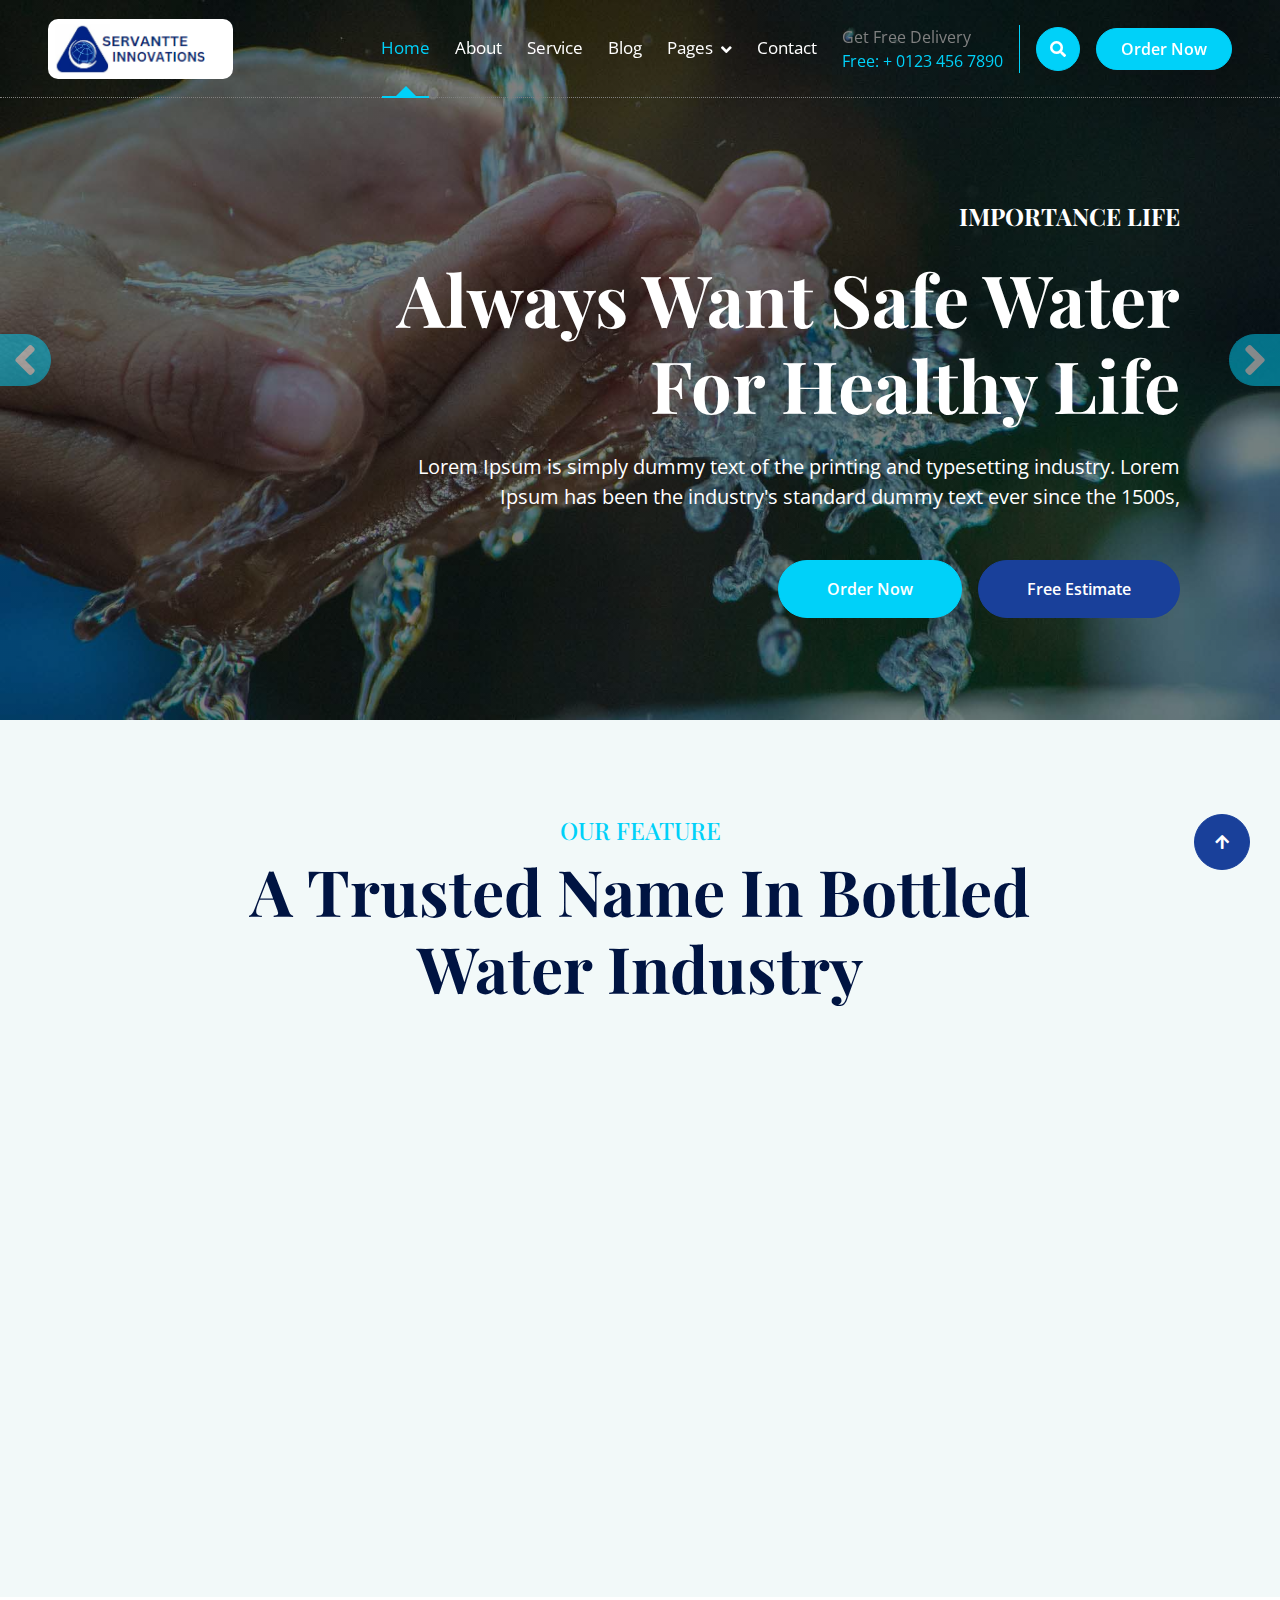
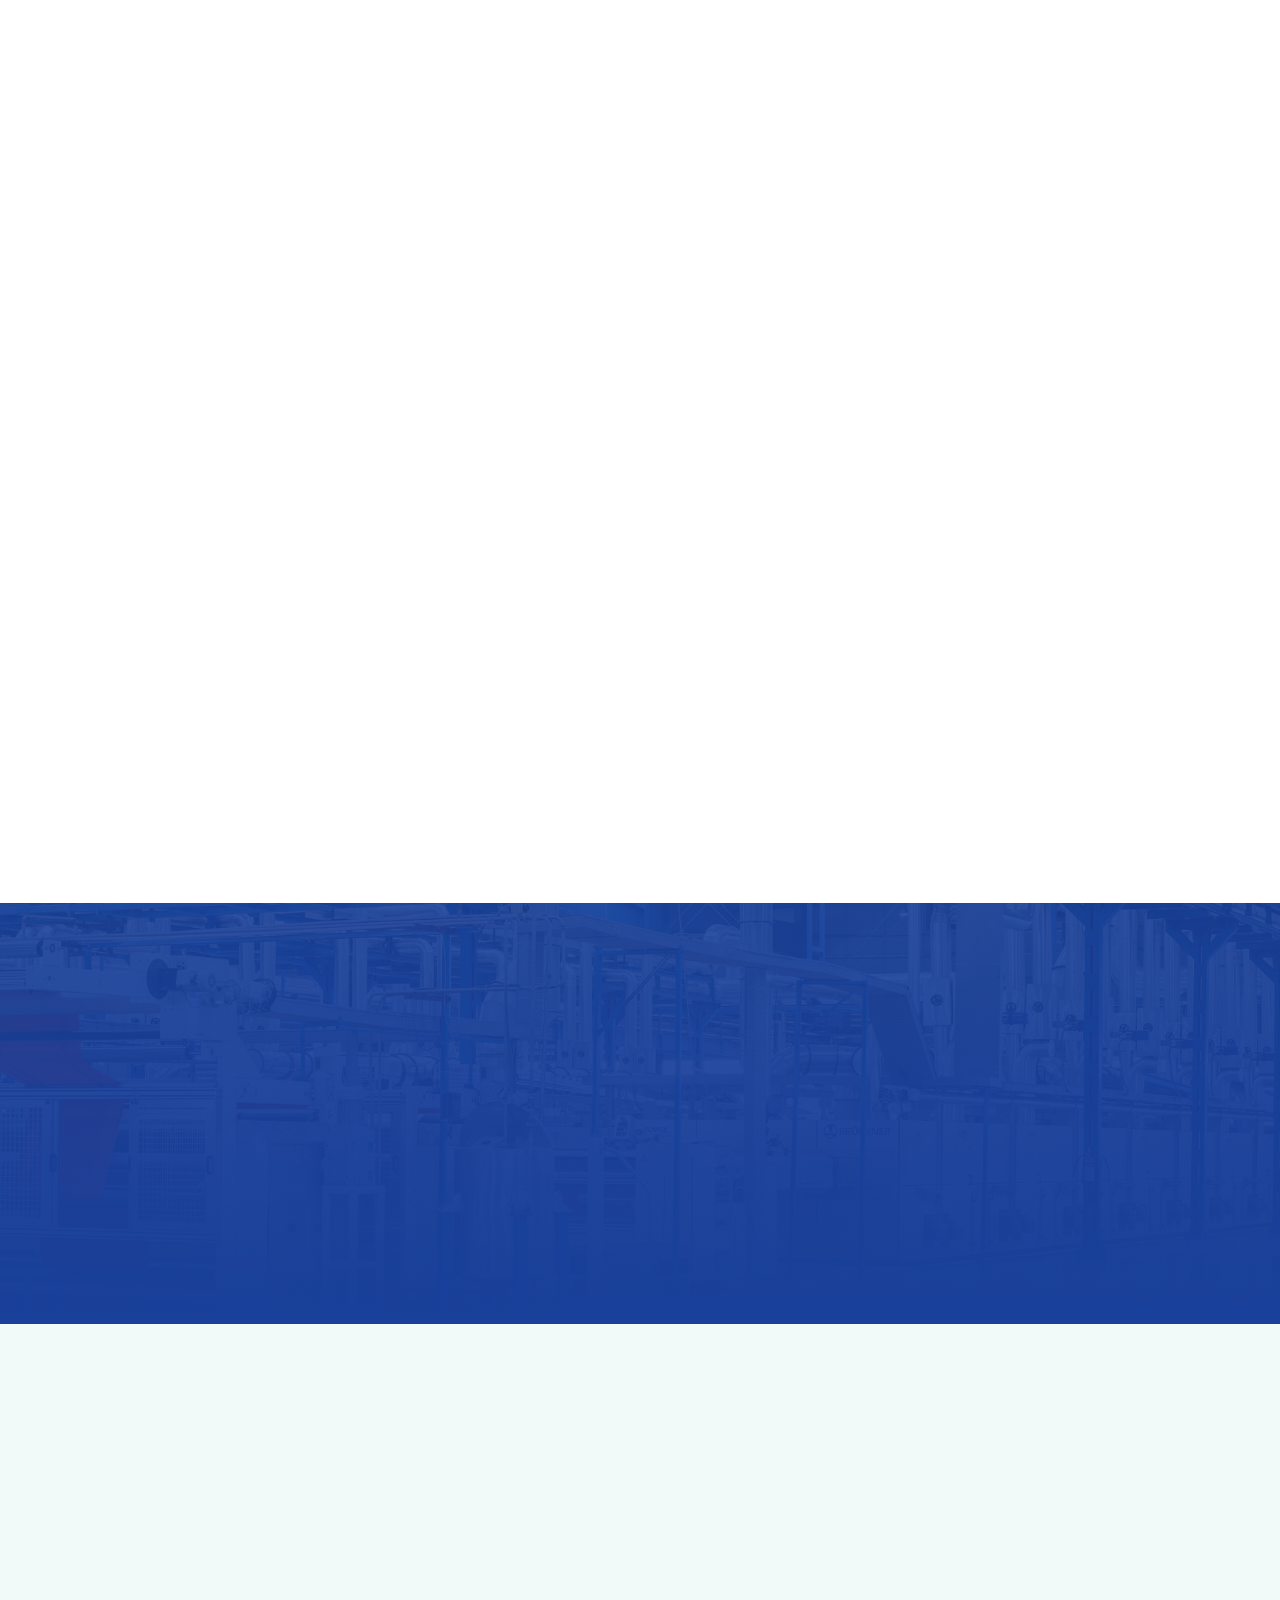
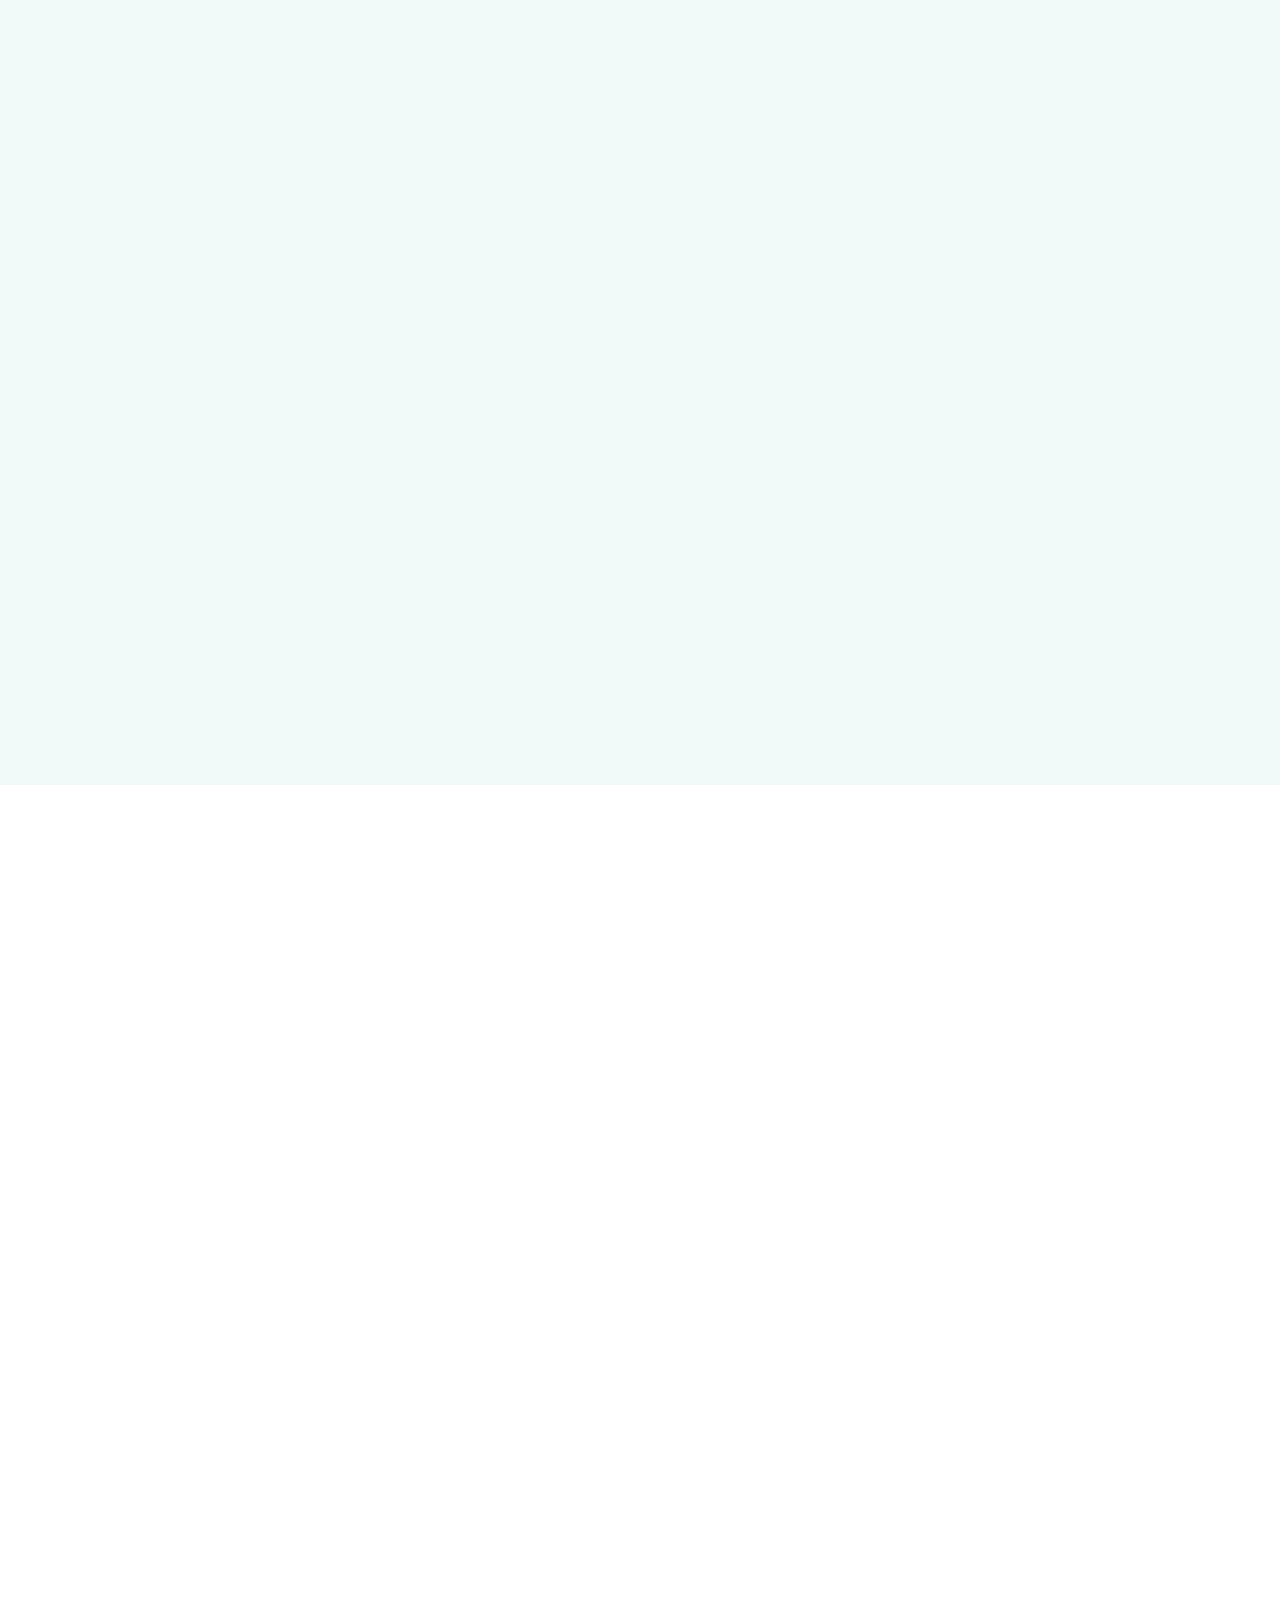
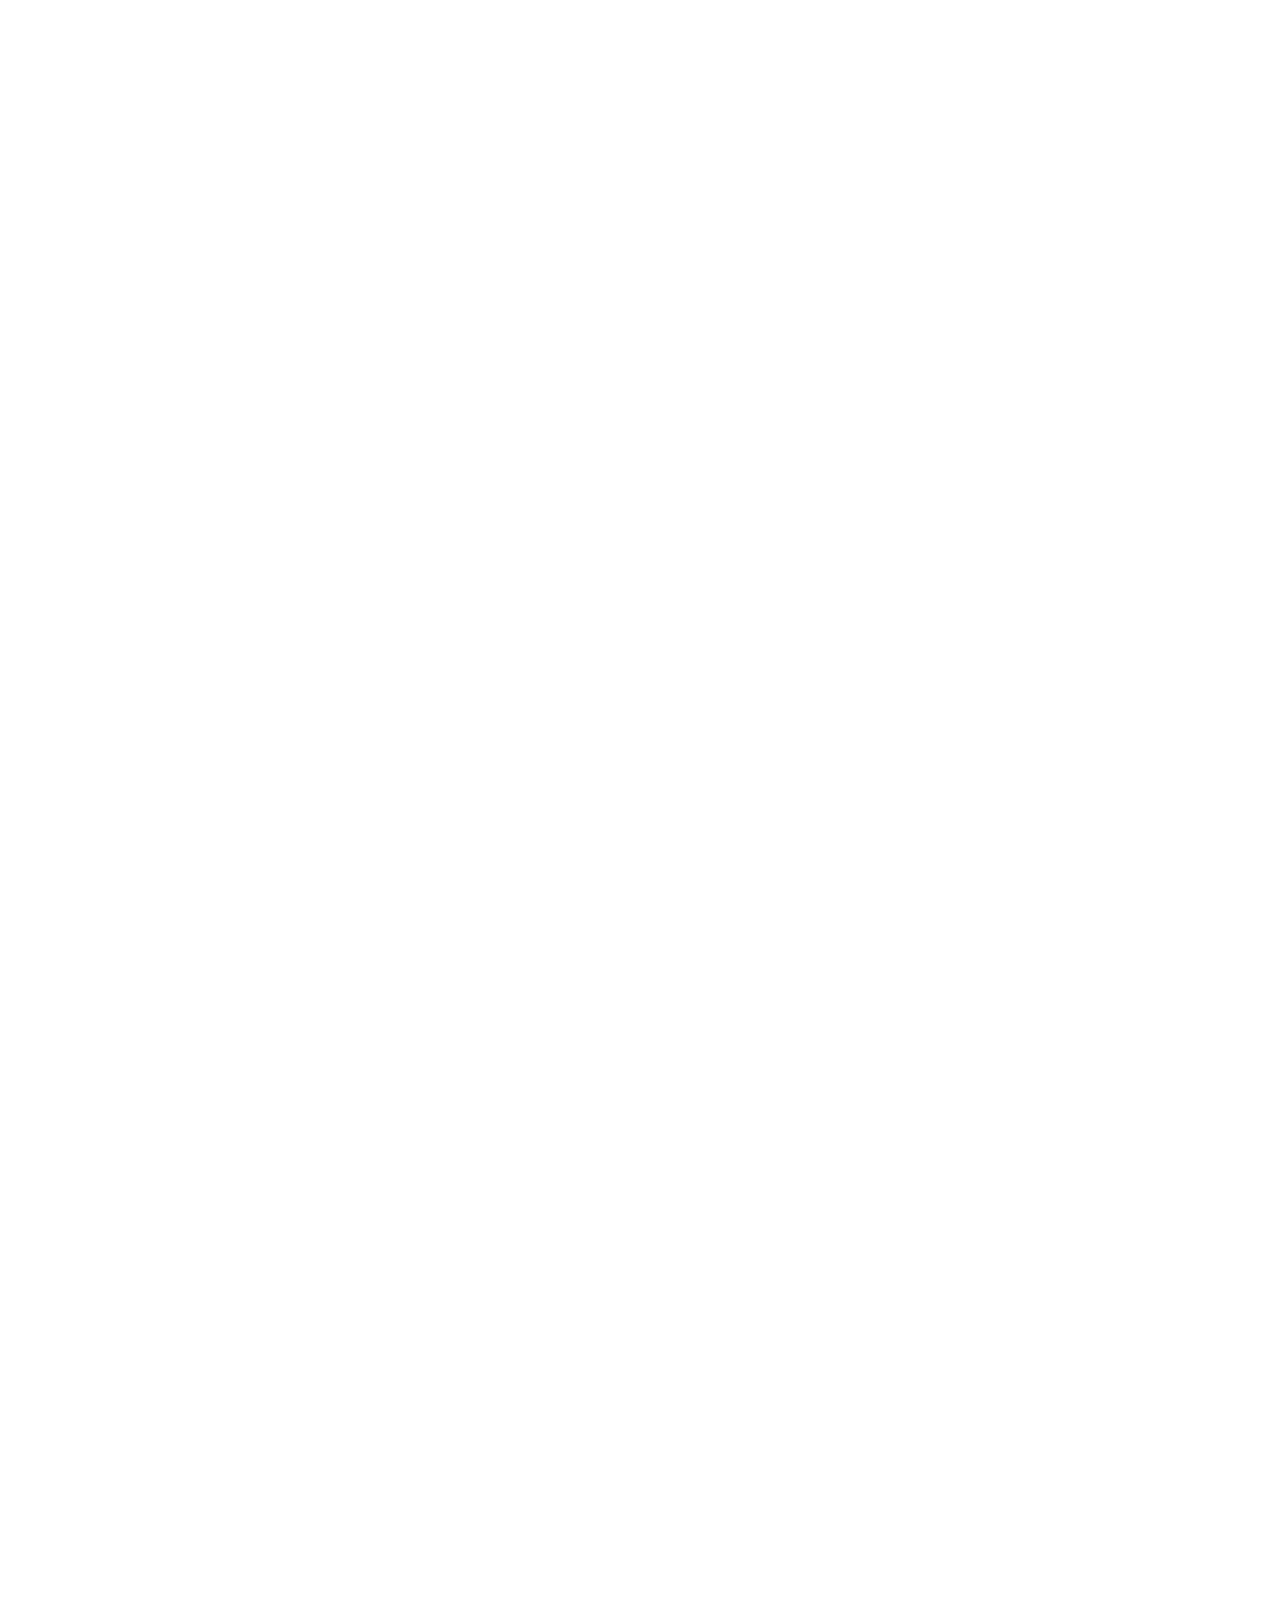
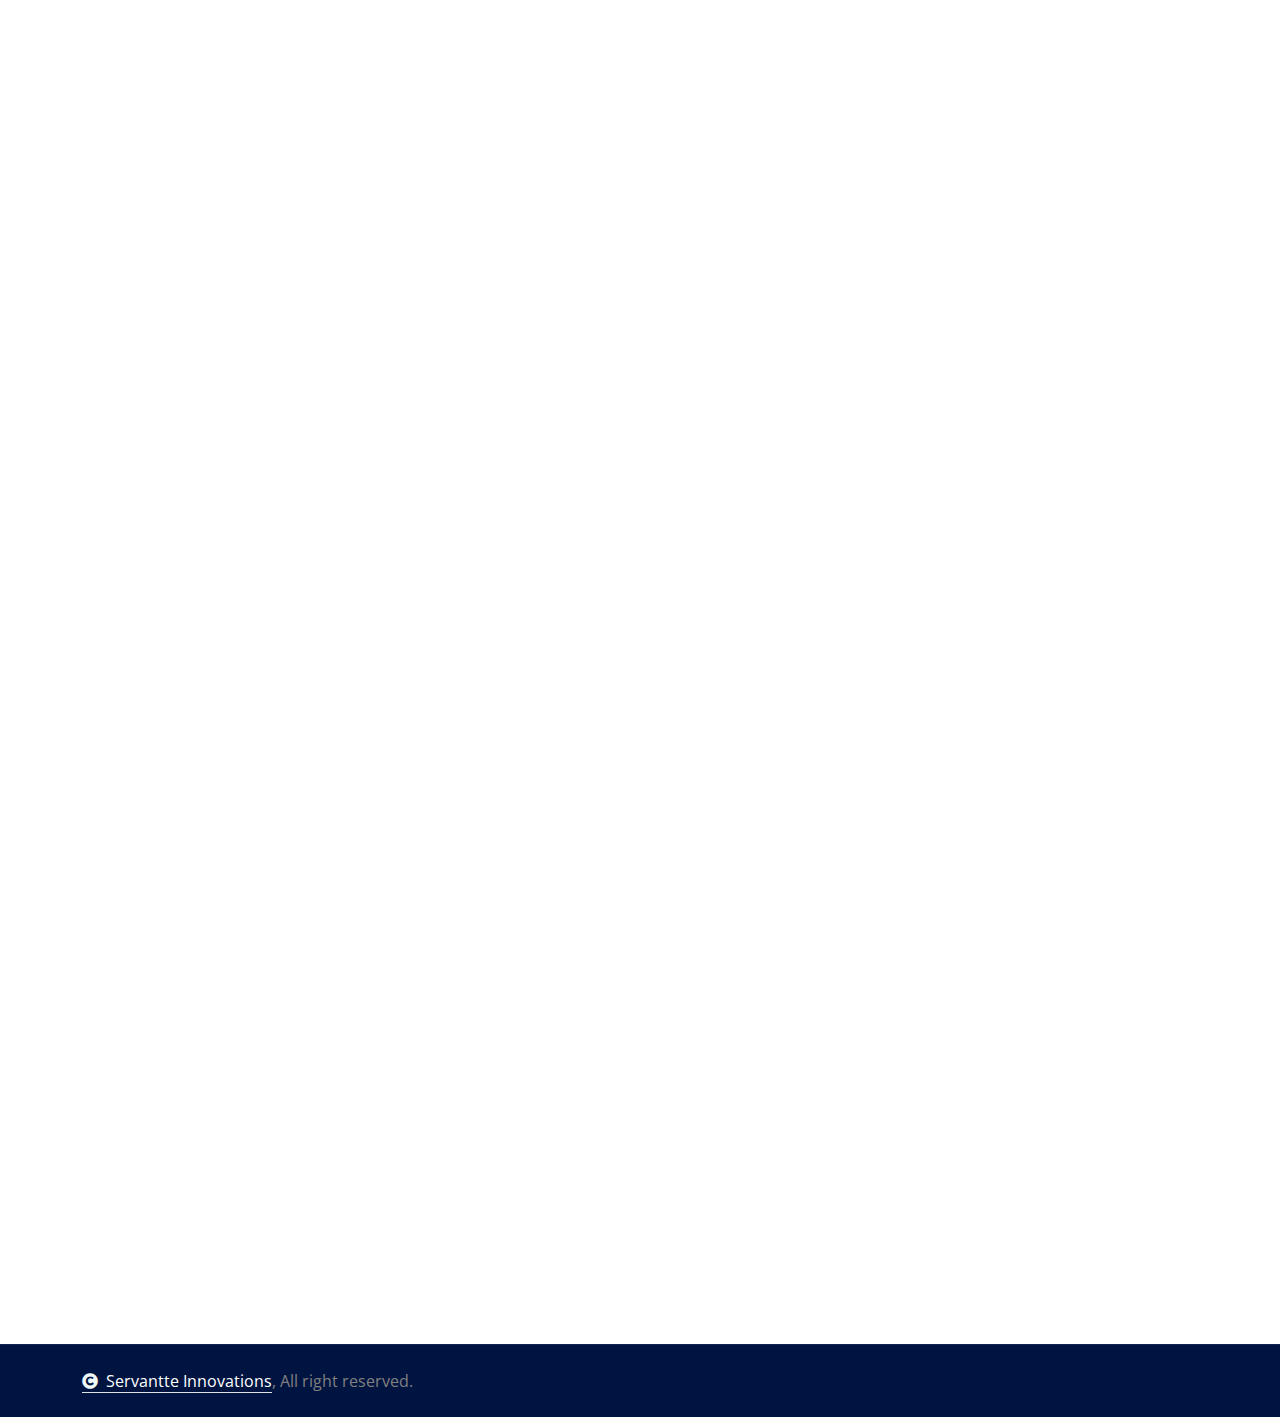
==== commit 07503ff6: "upadted" ====
--- a/index.html
+++ b/index.html
@@ -163,7 +163,7 @@
                         <div class="feature-item p-4">
                             <div class="feature-icon mb-3"><i class="fas fa-hand-holding-water text-white fa-3x"></i></div>
                             <a href="#" class="h4 mb-3">Quality Check</a>
-                            <p class="mb-3">Lorem ipsum dolor sit amet consectetur adipisicing elit. Libero repellat deleniti necessitatibus</p>
+                            <p class="mb-3">CrystalClear Waters delivers premium purified drinking water from the purest springs, ensuring crisp, refreshing hydration for you and your family. Stay healthy with every drop.</p>
                             <a href="#" class="btn text-secondary">Read More <i class="fa fa-angle-right"></i></a>
                         </div>
                     </div>
@@ -171,7 +171,7 @@
                         <div class="feature-item p-4">
                             <div class="feature-icon mb-3"><i class="fas fa-filter text-white fa-3x"></i></div>
                             <a href="#" class="h4 mb-3">5 Steps Filtration</a>
-                            <p class="mb-3">Lorem ipsum dolor sit amet consectetur adipisicing elit. Libero repellat deleniti necessitatibus</p>
+                            <p class="mb-3">CrystalClear Waters delivers premium purified drinking water from the purest springs, ensuring crisp, refreshing hydration for you and your family. Stay healthy with every drop.</p>
                             <a href="#" class="btn text-secondary">Read More <i class="fa fa-angle-right"></i></a>
                         </div>
                     </div>
@@ -179,7 +179,7 @@
                         <div class="feature-item p-4">
                             <div class="feature-icon mb-3"><i class="fas fa-recycle text-white fa-3x"></i></div>
                             <a href="#" class="h4 mb-3">Composition</a>
-                            <p class="mb-3">Lorem ipsum dolor sit amet consectetur adipisicing elit. Libero repellat deleniti necessitatibus</p>
+                            <p class="mb-3">CrystalClear Waters delivers premium purified drinking water from the purest springs, ensuring crisp, refreshing hydration for you and your family. Stay healthy with every drop.</p>
                             <a href="#" class="btn text-secondary">Read More <i class="fa fa-angle-right"></i></a>
                         </div>
                     </div>
@@ -187,7 +187,7 @@
                         <div class="feature-item p-4">
                             <div class="feature-icon mb-3"><i class="fas fa-microscope text-white fa-3x"></i></div>
                             <a href="#" class="h4 mb-3">Lab Control</a>
-                            <p class="mb-3">Lorem ipsum dolor sit amet consectetur adipisicing elit. Libero repellat deleniti necessitatibus</p>
+                            <p class="mb-3">CrystalClear Waters delivers premium purified drinking water from the purest springs, ensuring crisp, refreshing hydration for you and your family. Stay healthy with every drop.</p>
                             <a href="#" class="btn text-secondary">Read More <i class="fa fa-angle-right"></i></a>
                         </div>
                     </div>
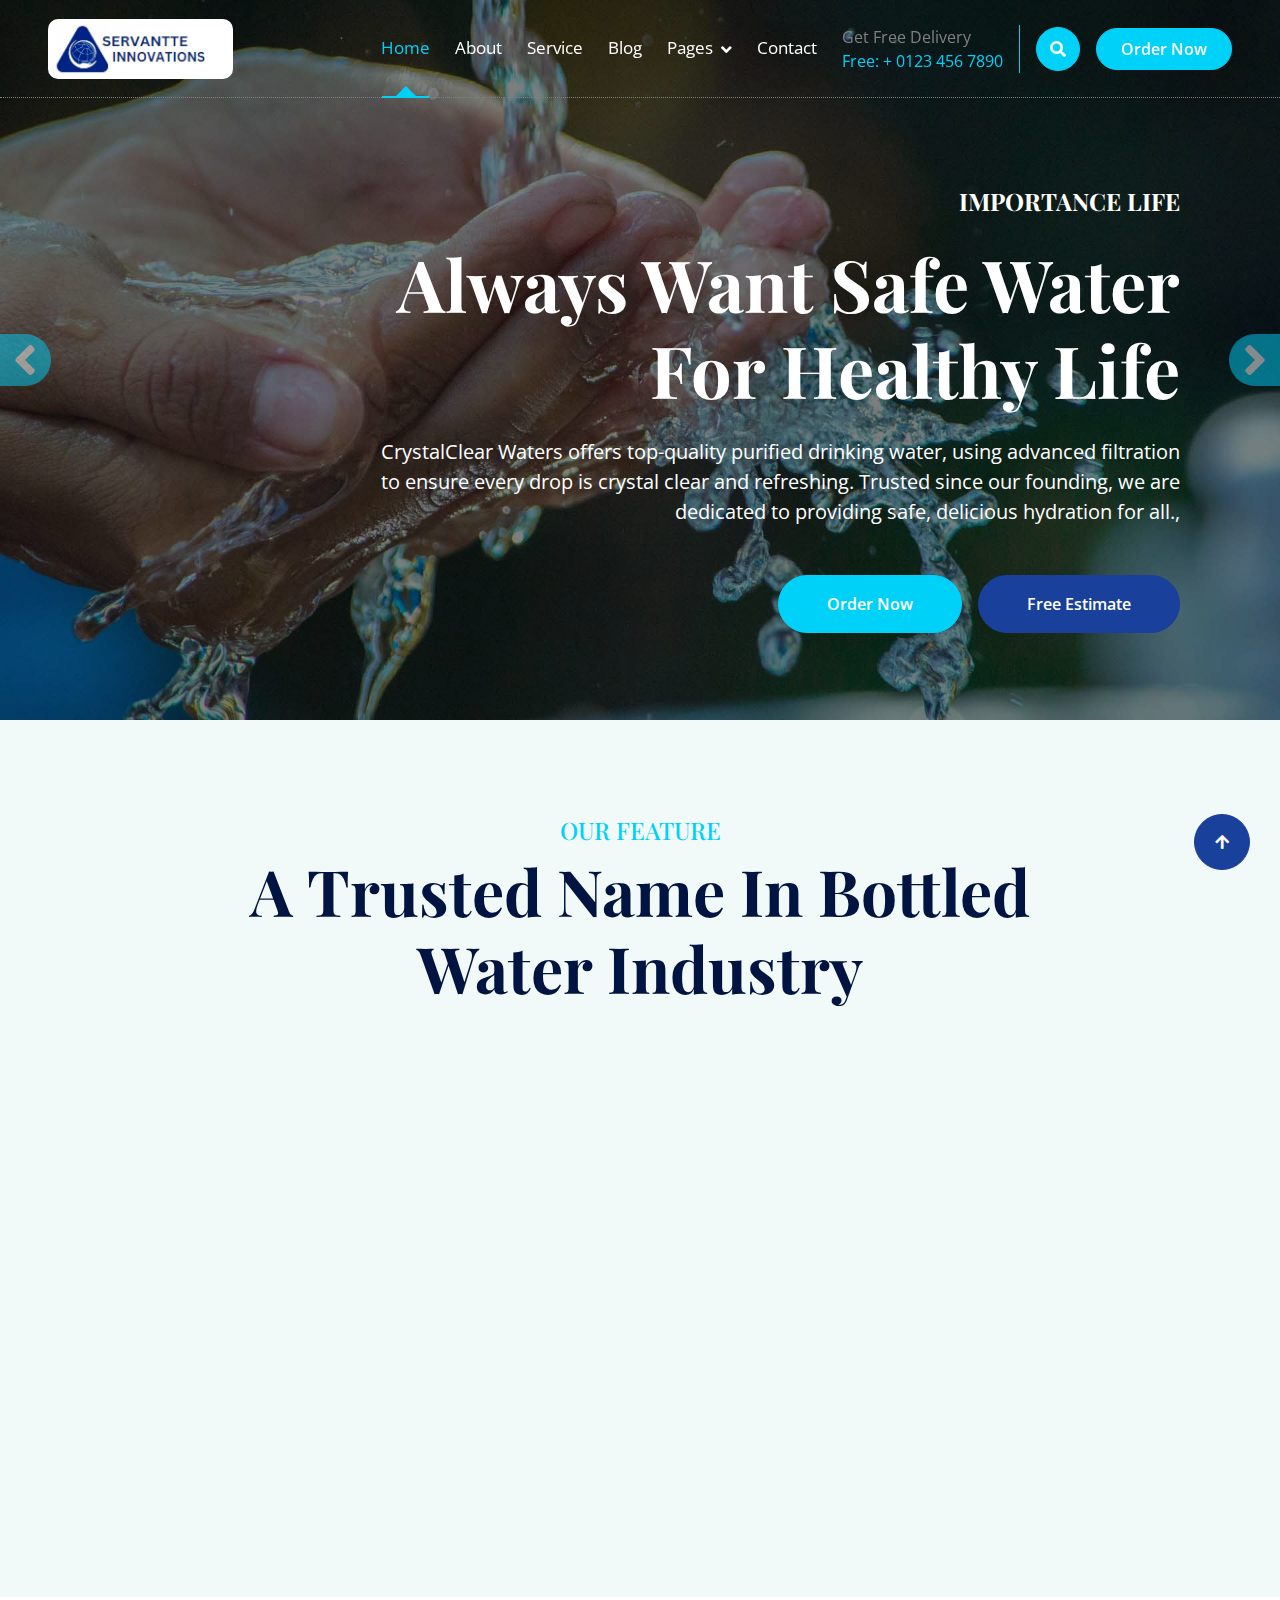
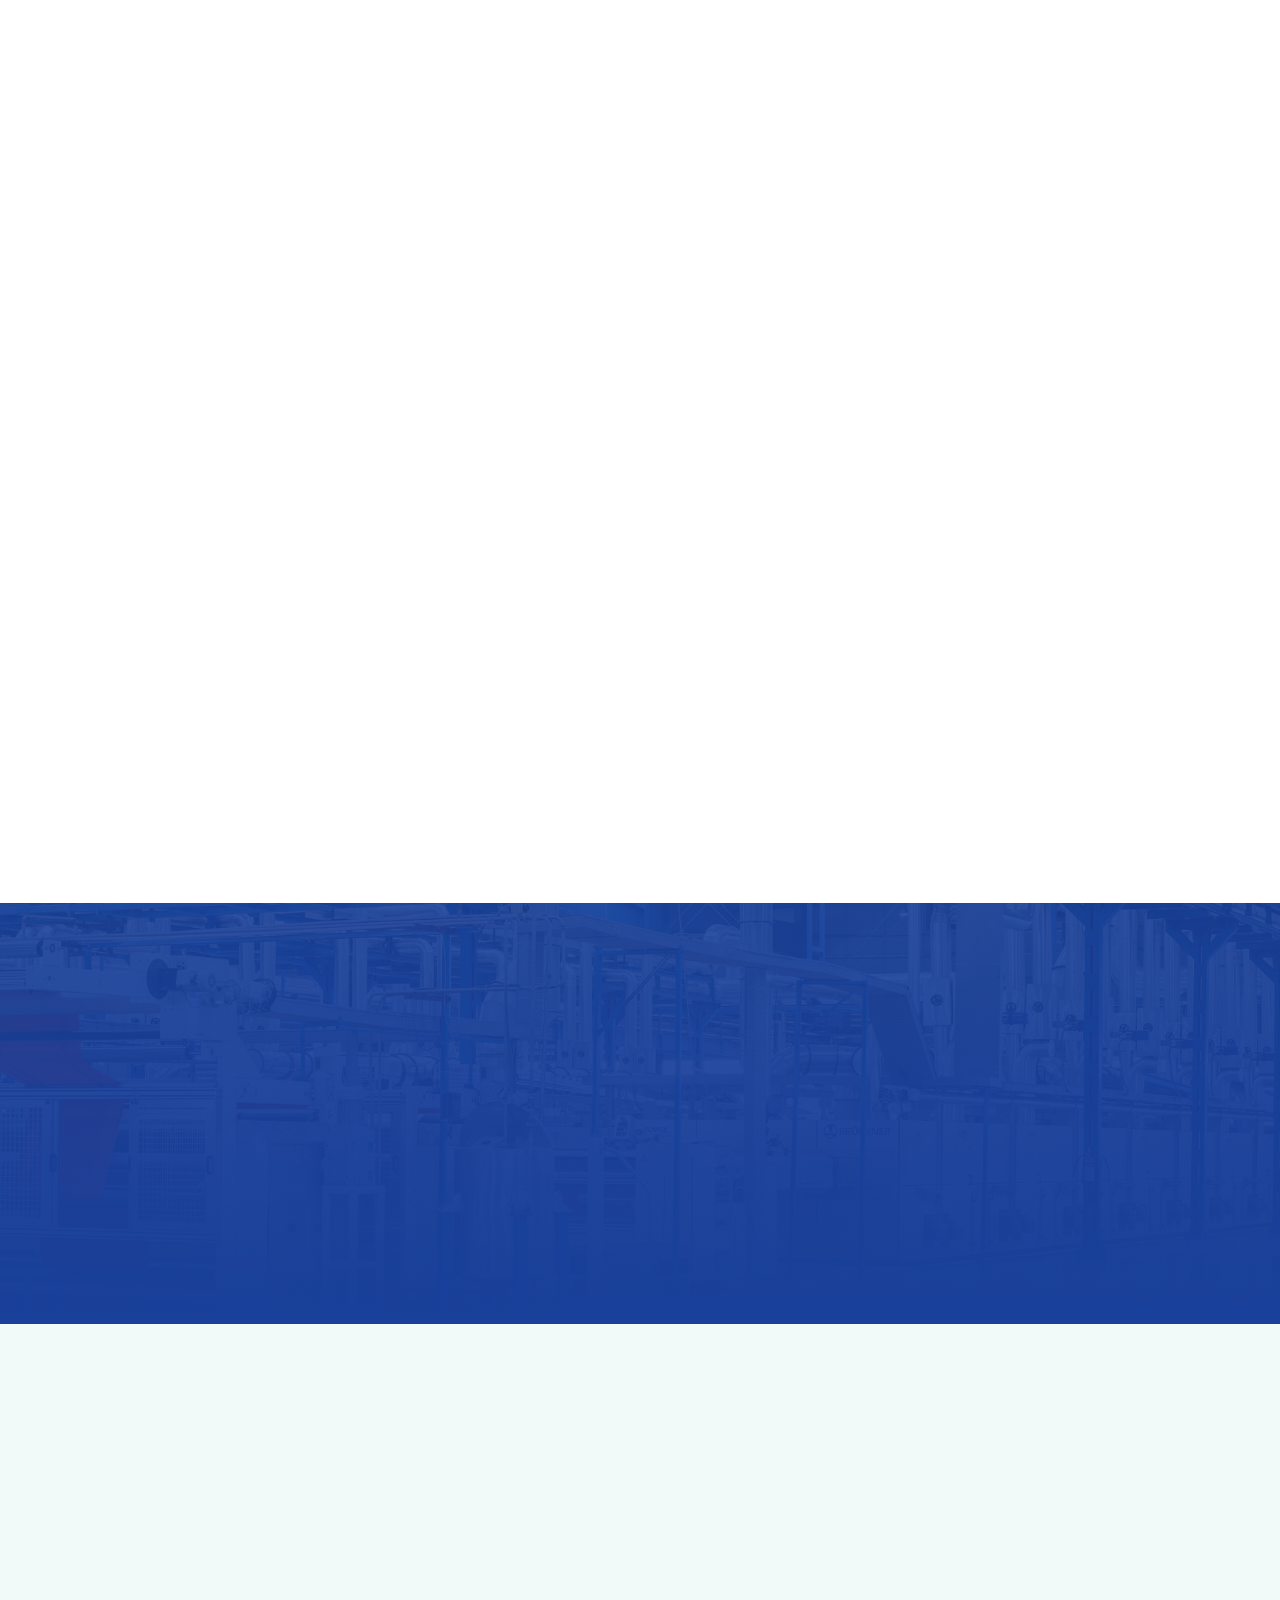
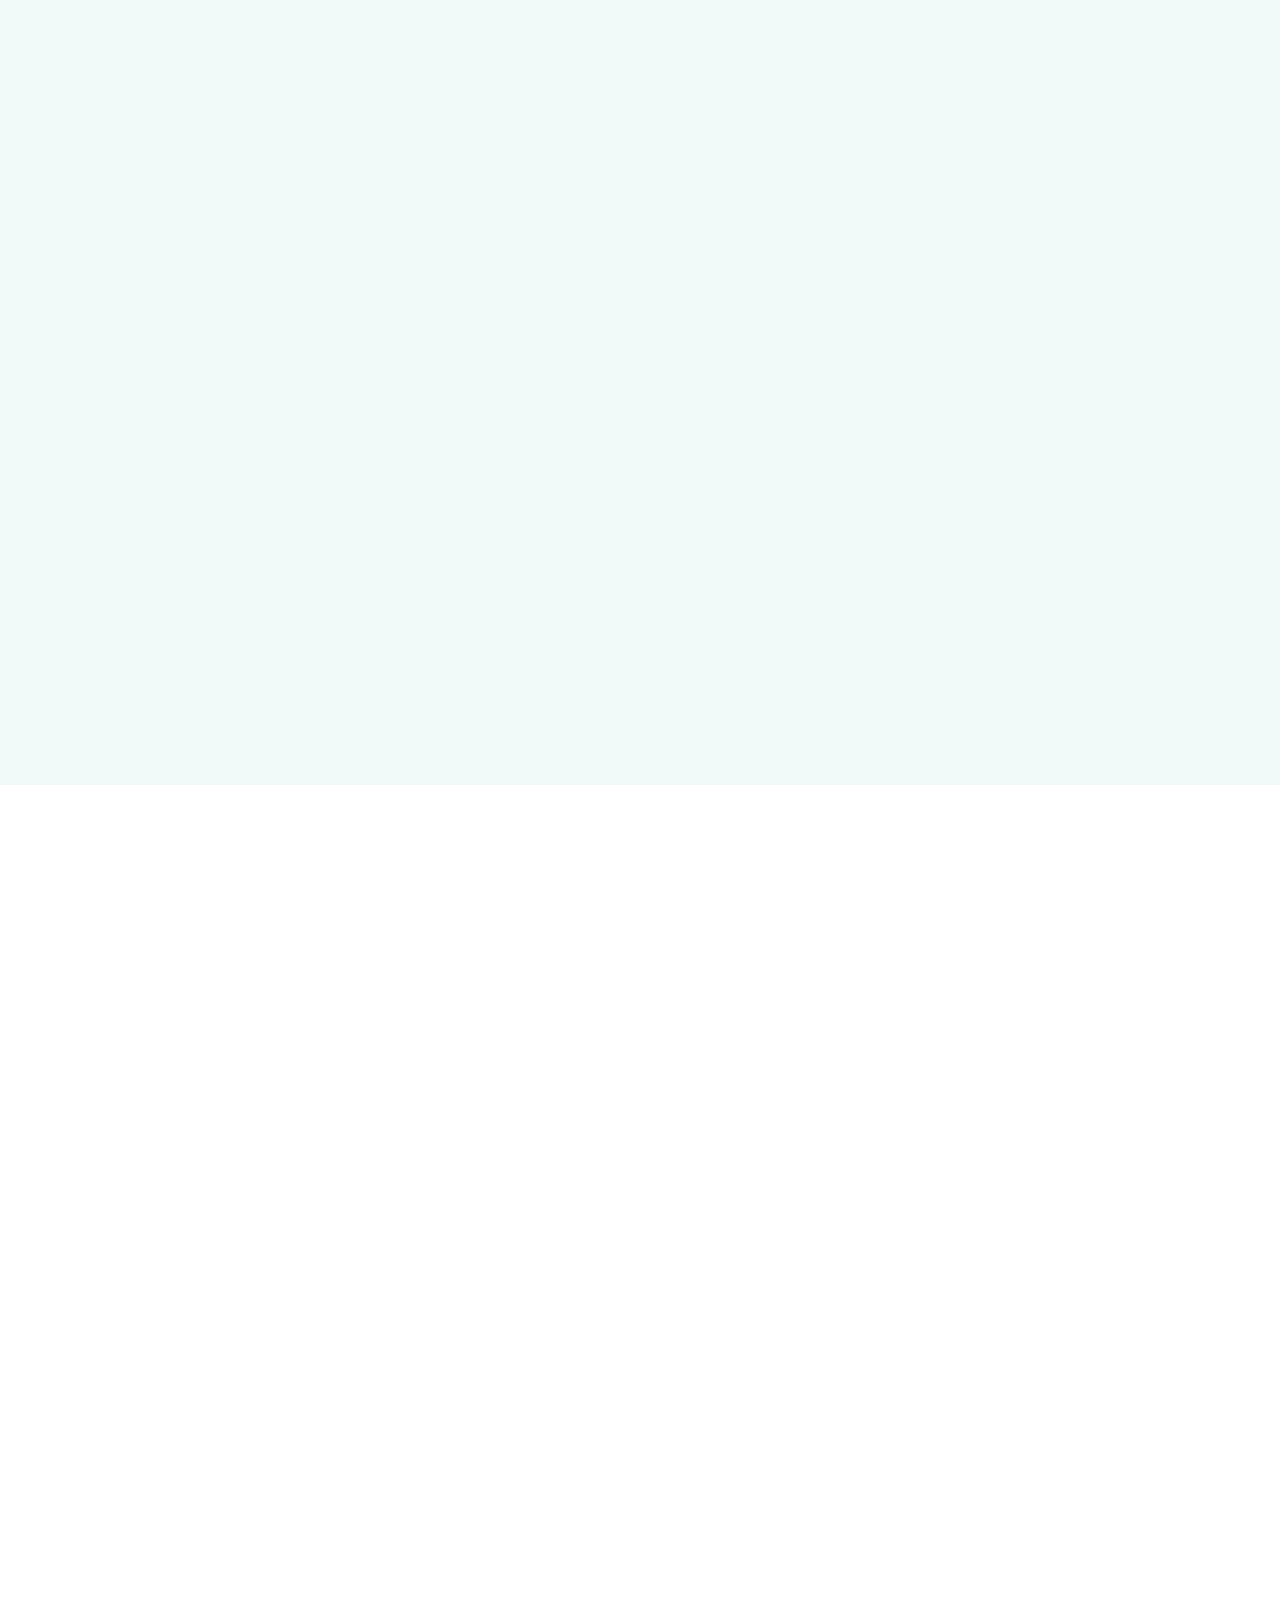
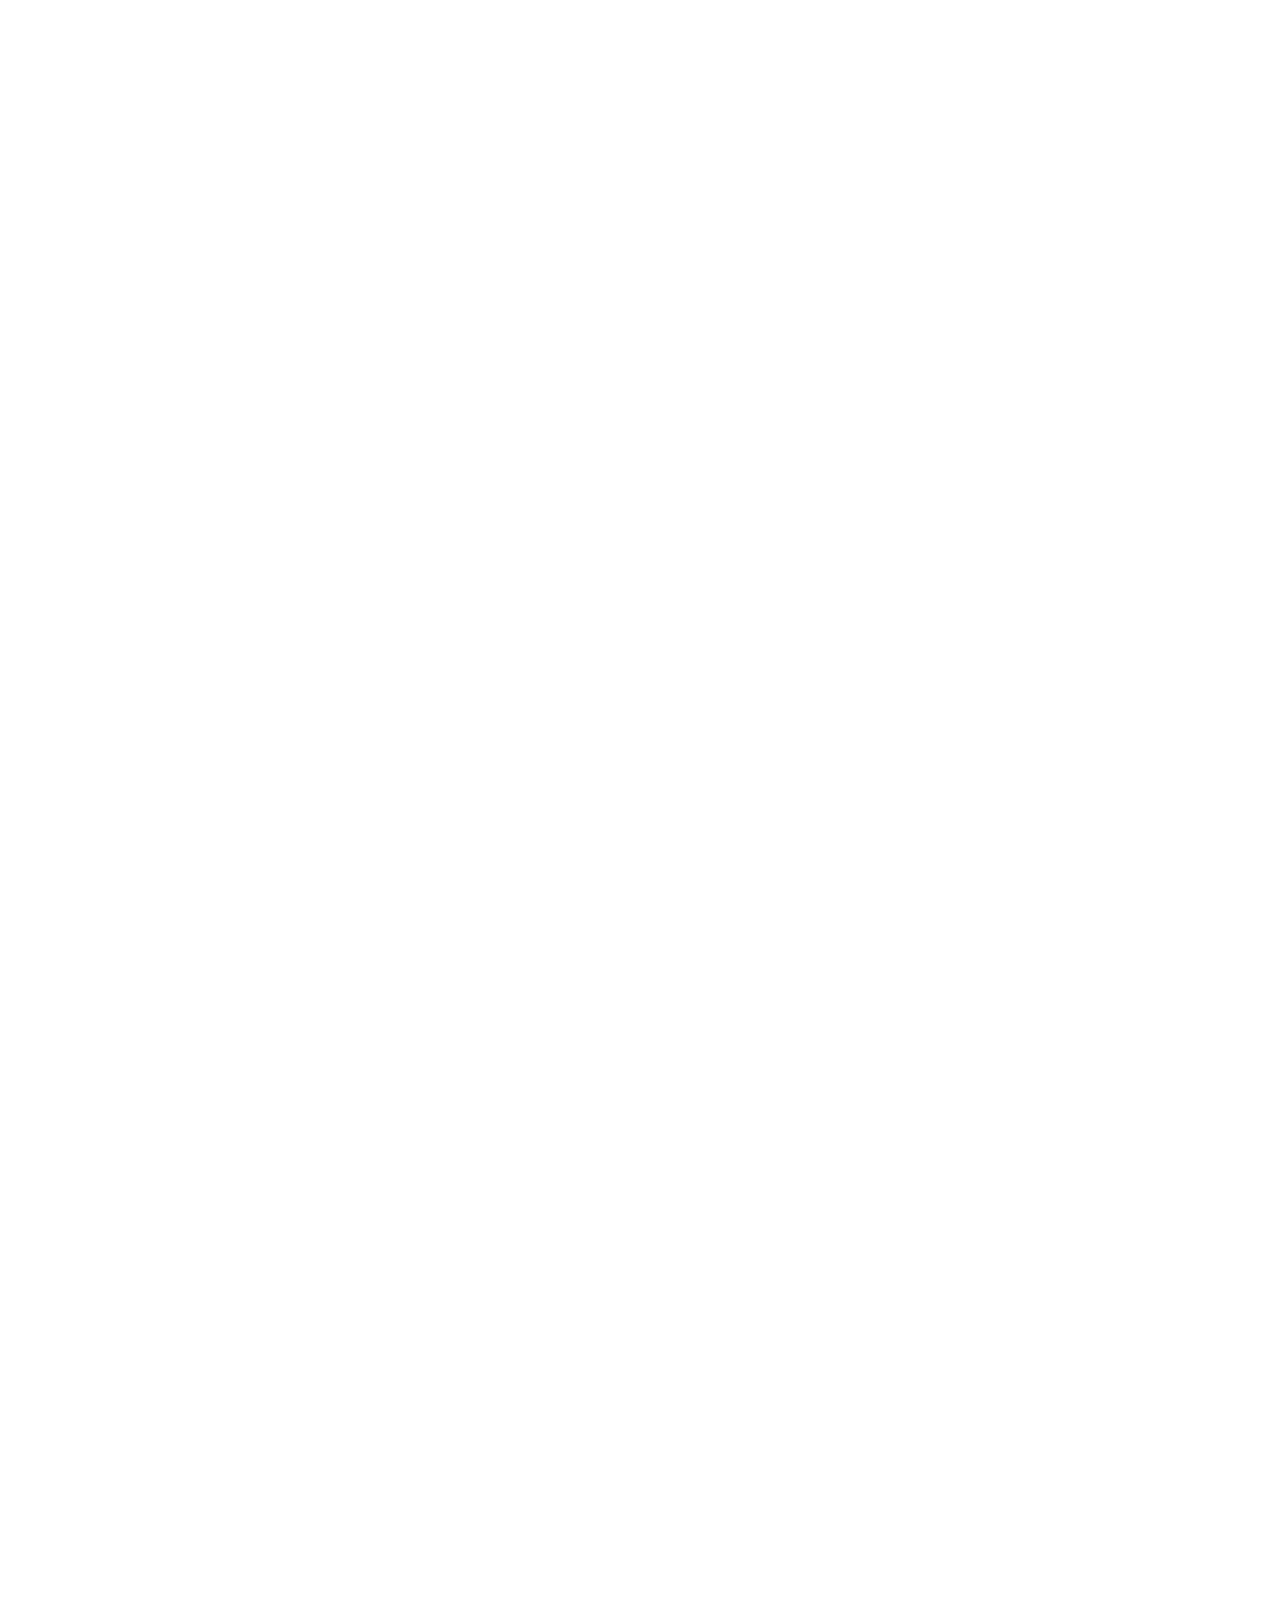
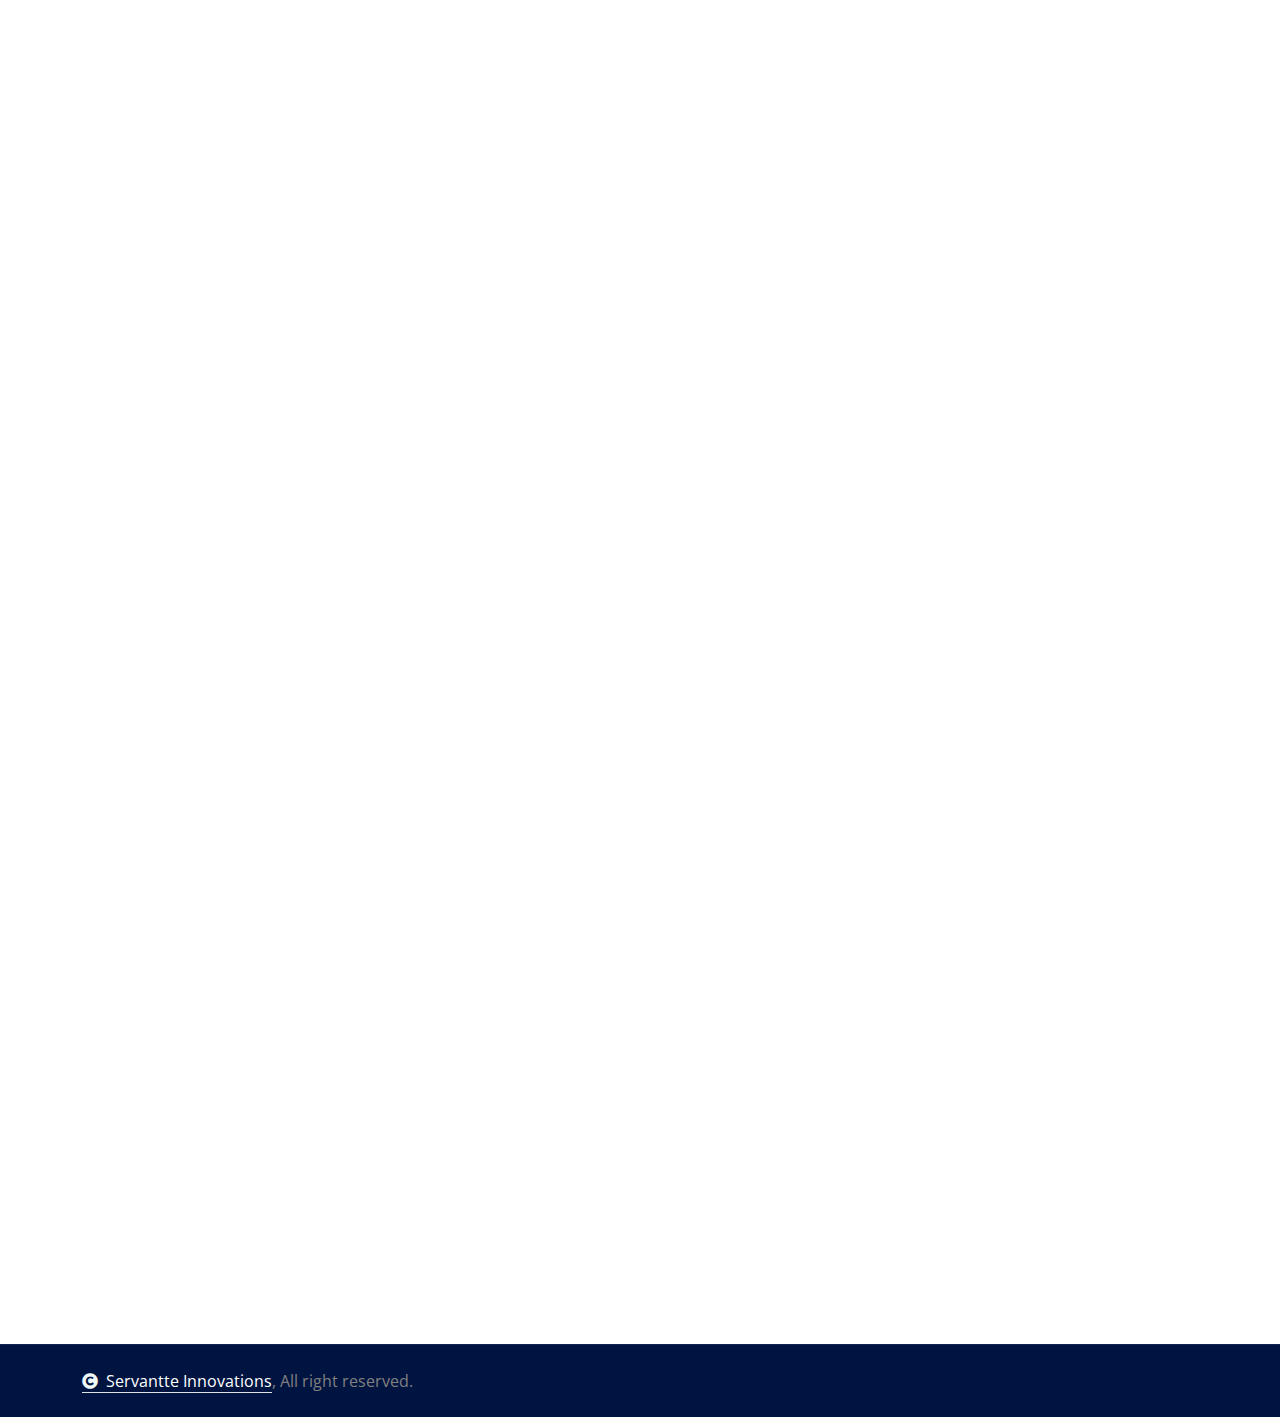
==== commit 22ce9a4d: "updated" ====
--- a/index.html
+++ b/index.html
@@ -93,7 +93,7 @@
                                 <div class="carousel-caption-1-content" style="max-width: 900px;">
                                     <h4 class="text-white text-uppercase fw-bold mb-4 fadeInLeft animated" data-animation="fadeInLeft" data-delay="1s" style="animation-delay: 1s;" style="letter-spacing: 3px;">Importance life</h4>
                                     <h1 class="display-2 text-capitalize text-white mb-4 fadeInLeft animated" data-animation="fadeInLeft" data-delay="1.3s" style="animation-delay: 1.3s;">Always Want Safe Water For Healthy Life</h1>
-                                    <p class="mb-5 fs-5 text-white fadeInLeft animated" data-animation="fadeInLeft" data-delay="1.5s" style="animation-delay: 1.5s;">Lorem Ipsum is simply dummy text of the printing and typesetting industry. Lorem Ipsum has been the industry's standard dummy text ever since the 1500s, 
+                                    <p class="mb-5 fs-5 text-white fadeInLeft animated" data-animation="fadeInLeft" data-delay="1.5s" style="animation-delay: 1.5s;">CrystalClear Waters offers top-quality purified drinking water, using advanced filtration to ensure every drop is crystal clear and refreshing. Trusted since our founding, we are dedicated to providing safe, delicious hydration for all., 
                                     </p>
                                     <div class="carousel-caption-1-content-btn fadeInLeft animated" data-animation="fadeInLeft" data-delay="1.7s" style="animation-delay: 1.7s;">
                                         <a class="btn btn-primary rounded-pill flex-shrink-0 py-3 px-5 me-2" href="#">Order Now</a>
@@ -211,7 +211,7 @@
                         <div class="about-item">
                             <h4 class="text-primary text-uppercase">About Us</h4>
                             <h1 class="display-3 mb-3">We Deliver The Quality Water.</h1>
-                            <p class="mb-4">Lorem ipsum dolor sit amet, consectetur adipisicing elit. Harum quidem quas totam nostrum! Maxime rerum voluptatem sed, facilis unde a aperiam nulla voluptatibus excepturi ipsam iusto consequuntur
+                            <p class="mb-4">CrystalClear Waters offers top-quality purified drinking water, using advanced filtration to ensure every drop is crystal clear and refreshing. Trusted since our founding, we are dedicated to providing safe, delicious hydration for all.
                             </p>
                             <div class="bg-light rounded p-4 mb-4">
                                 <div class="row">
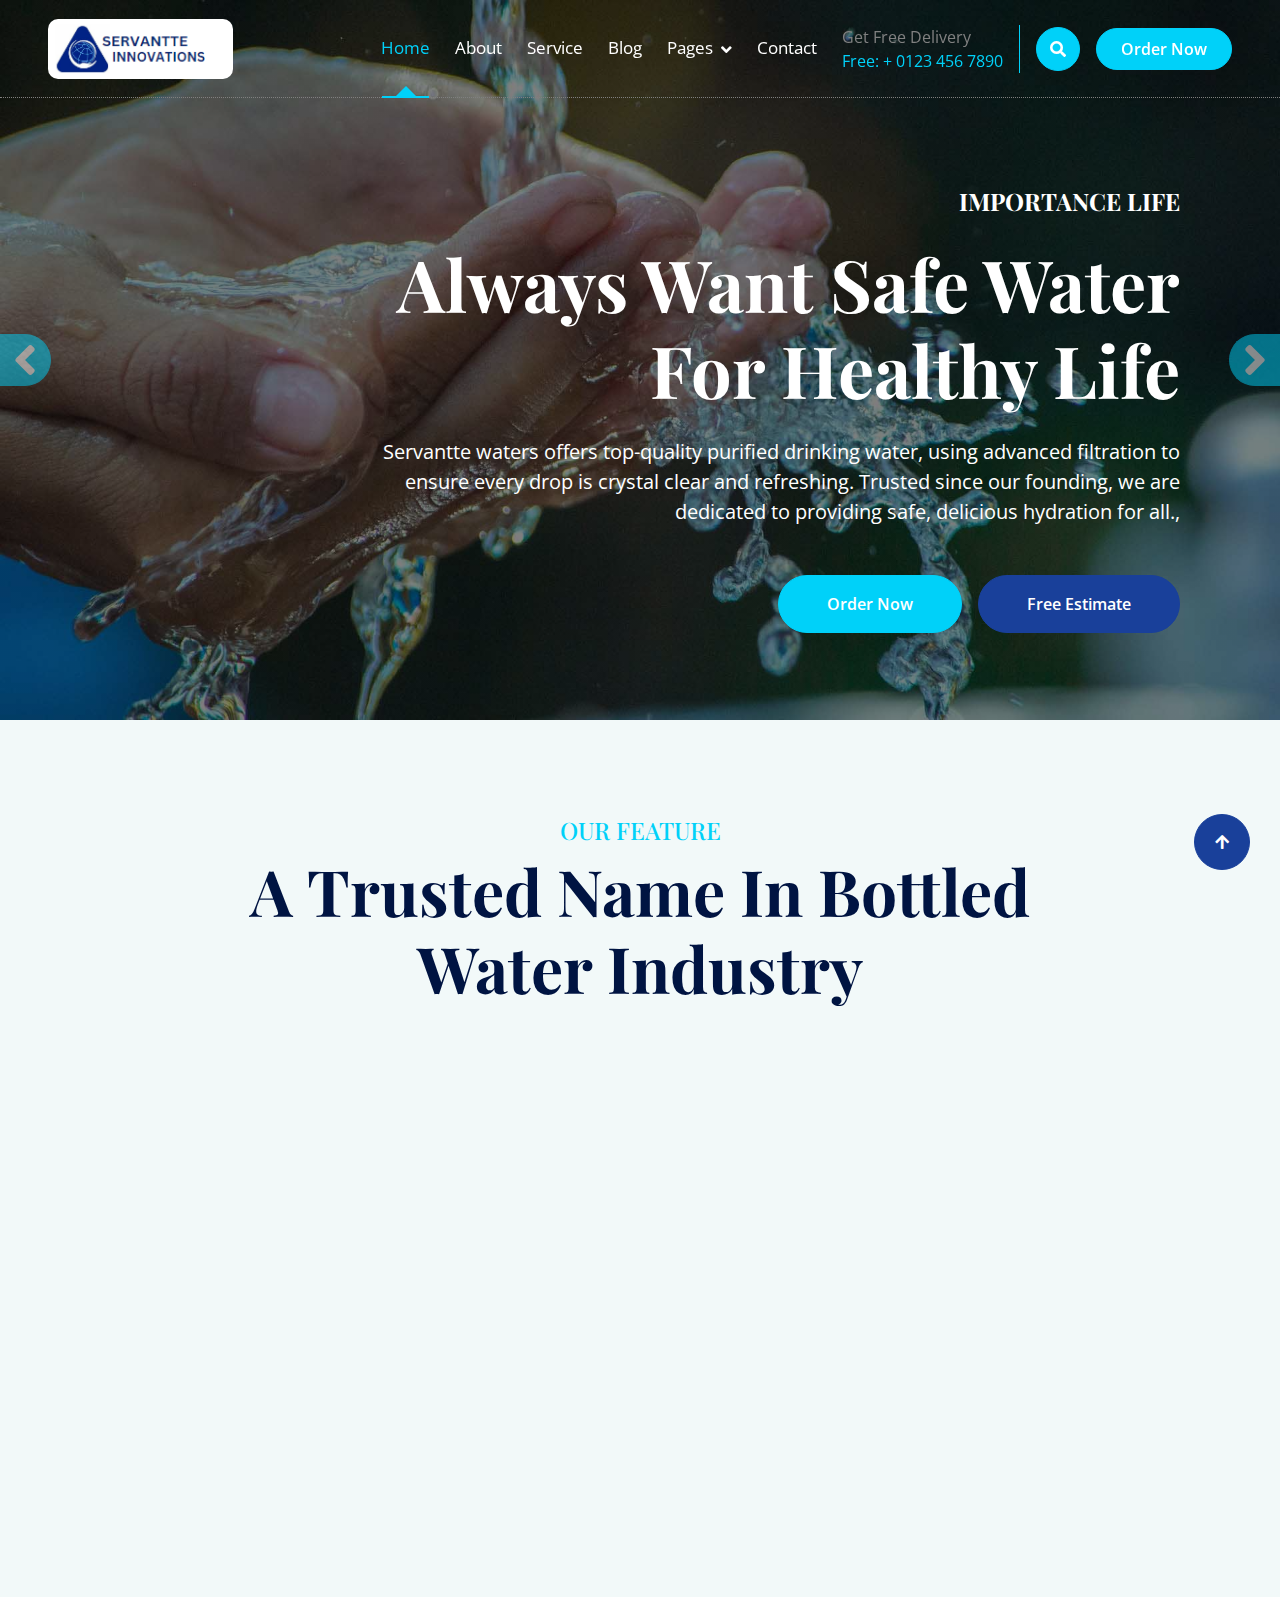
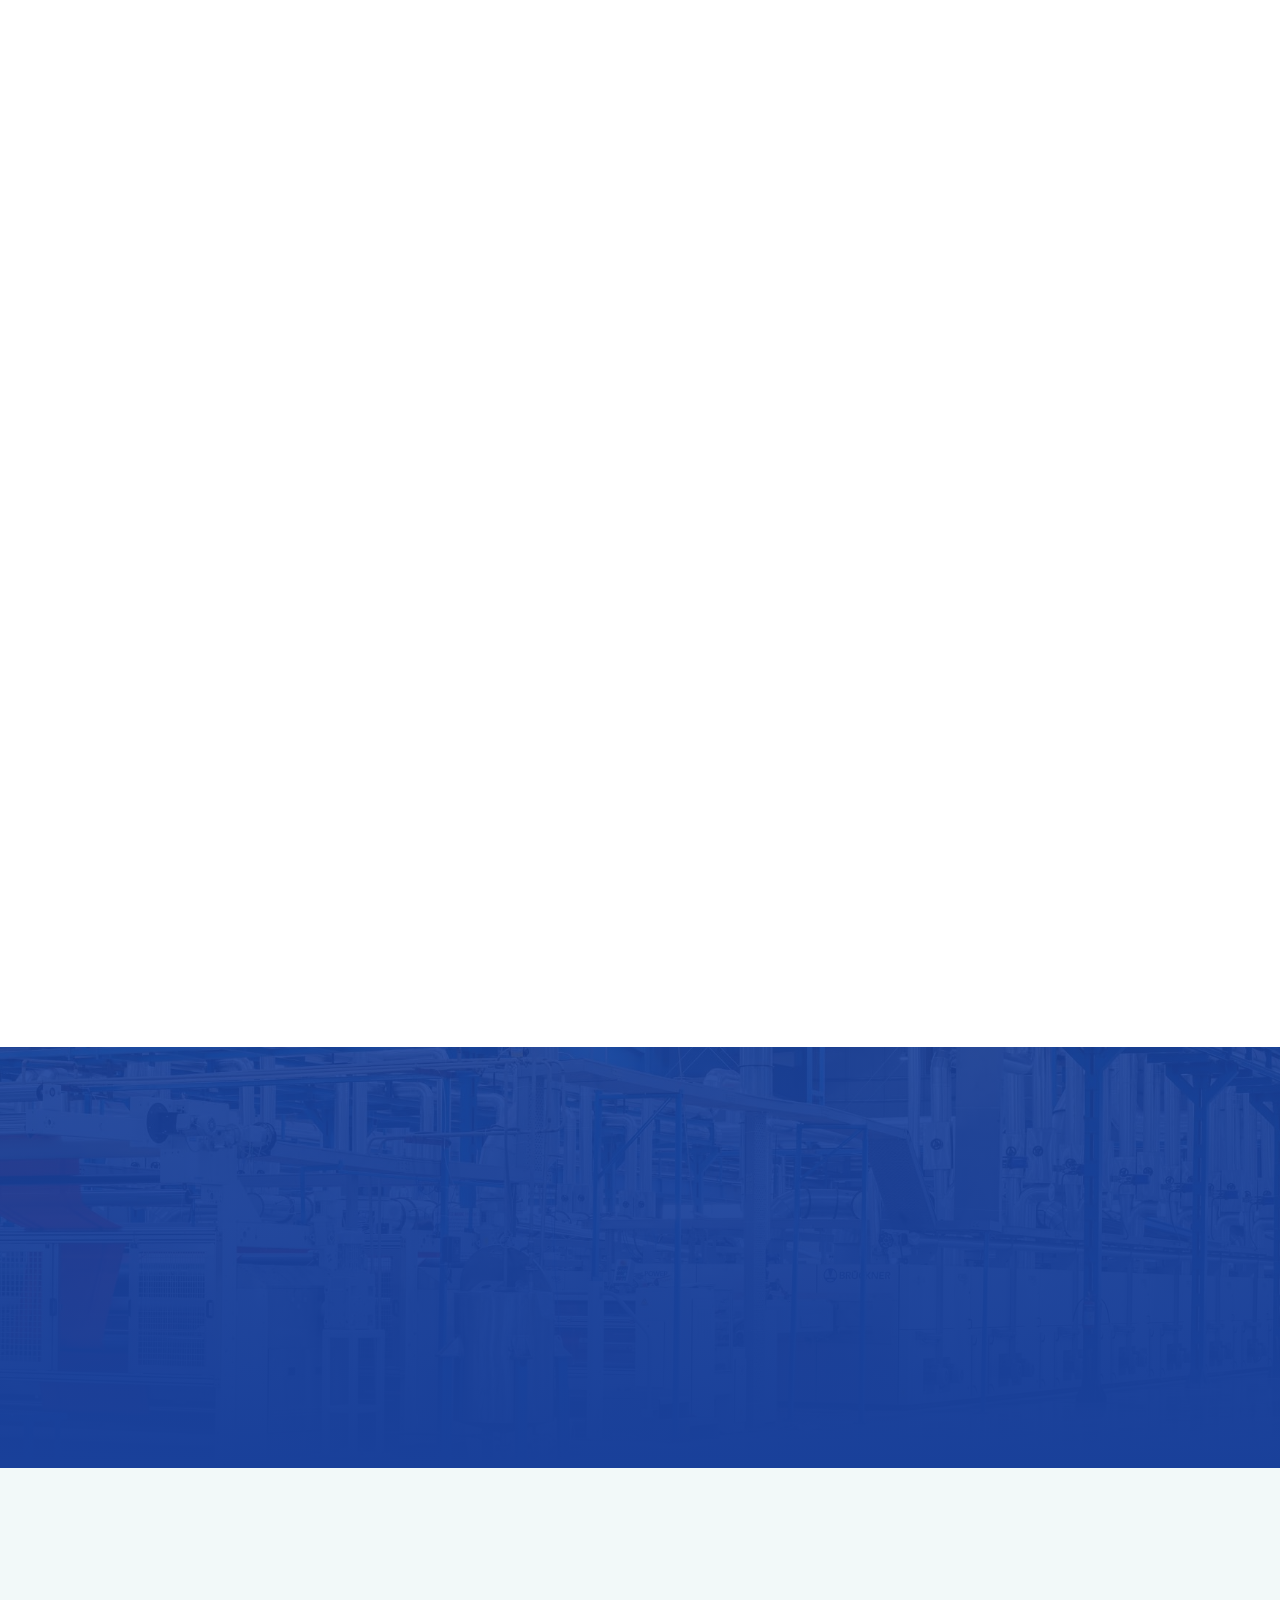
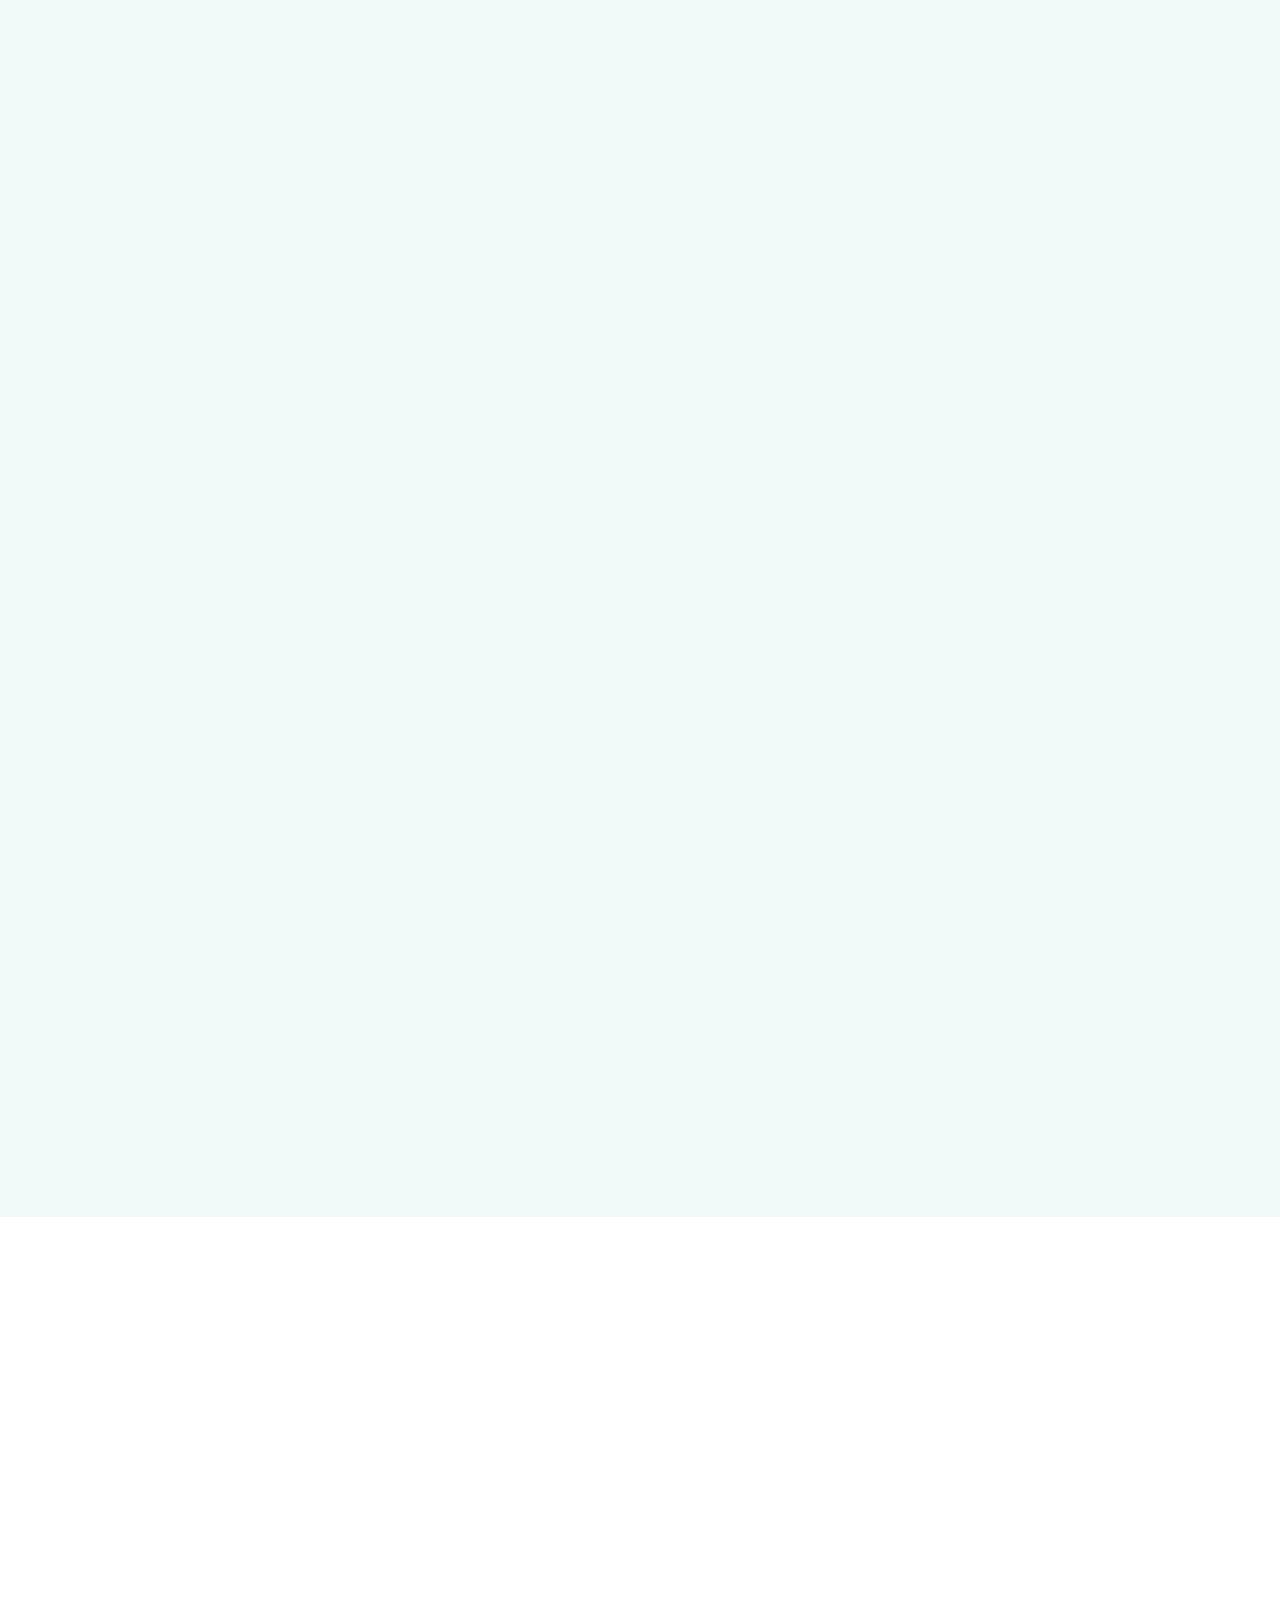
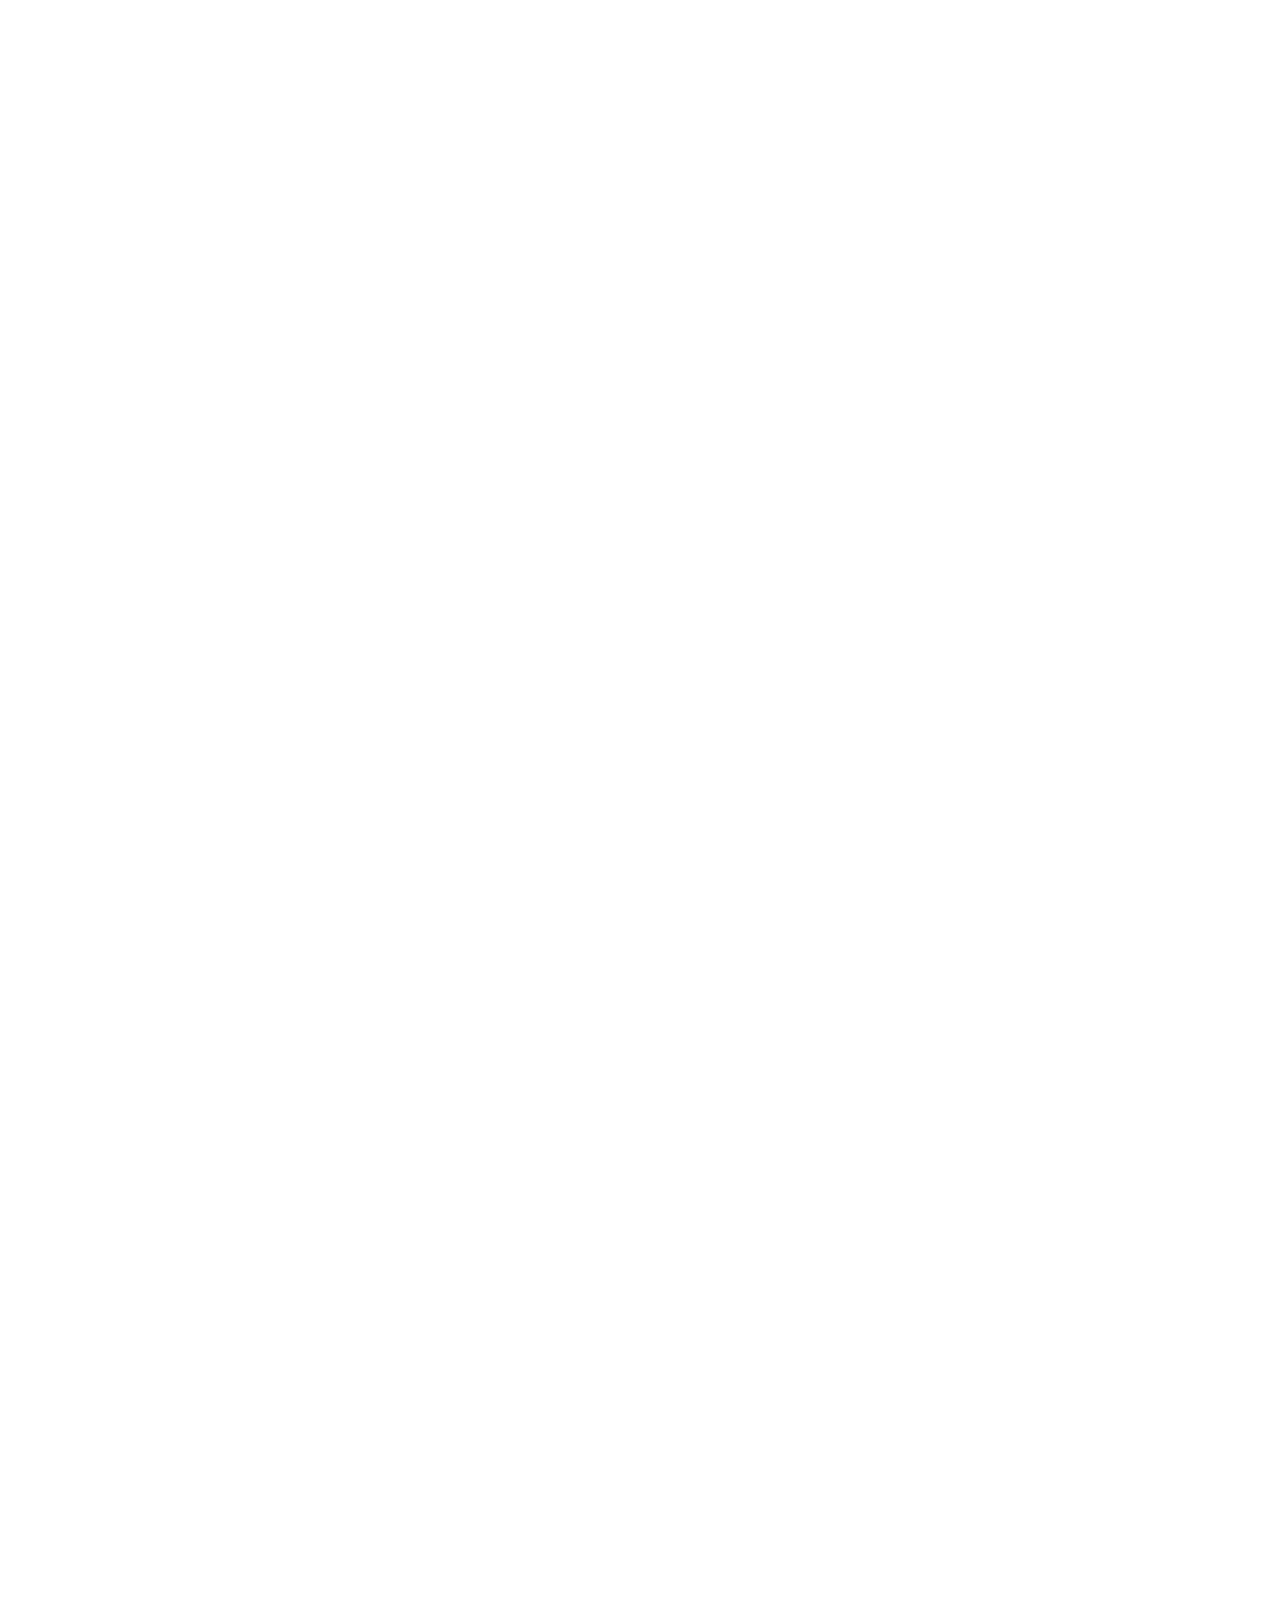
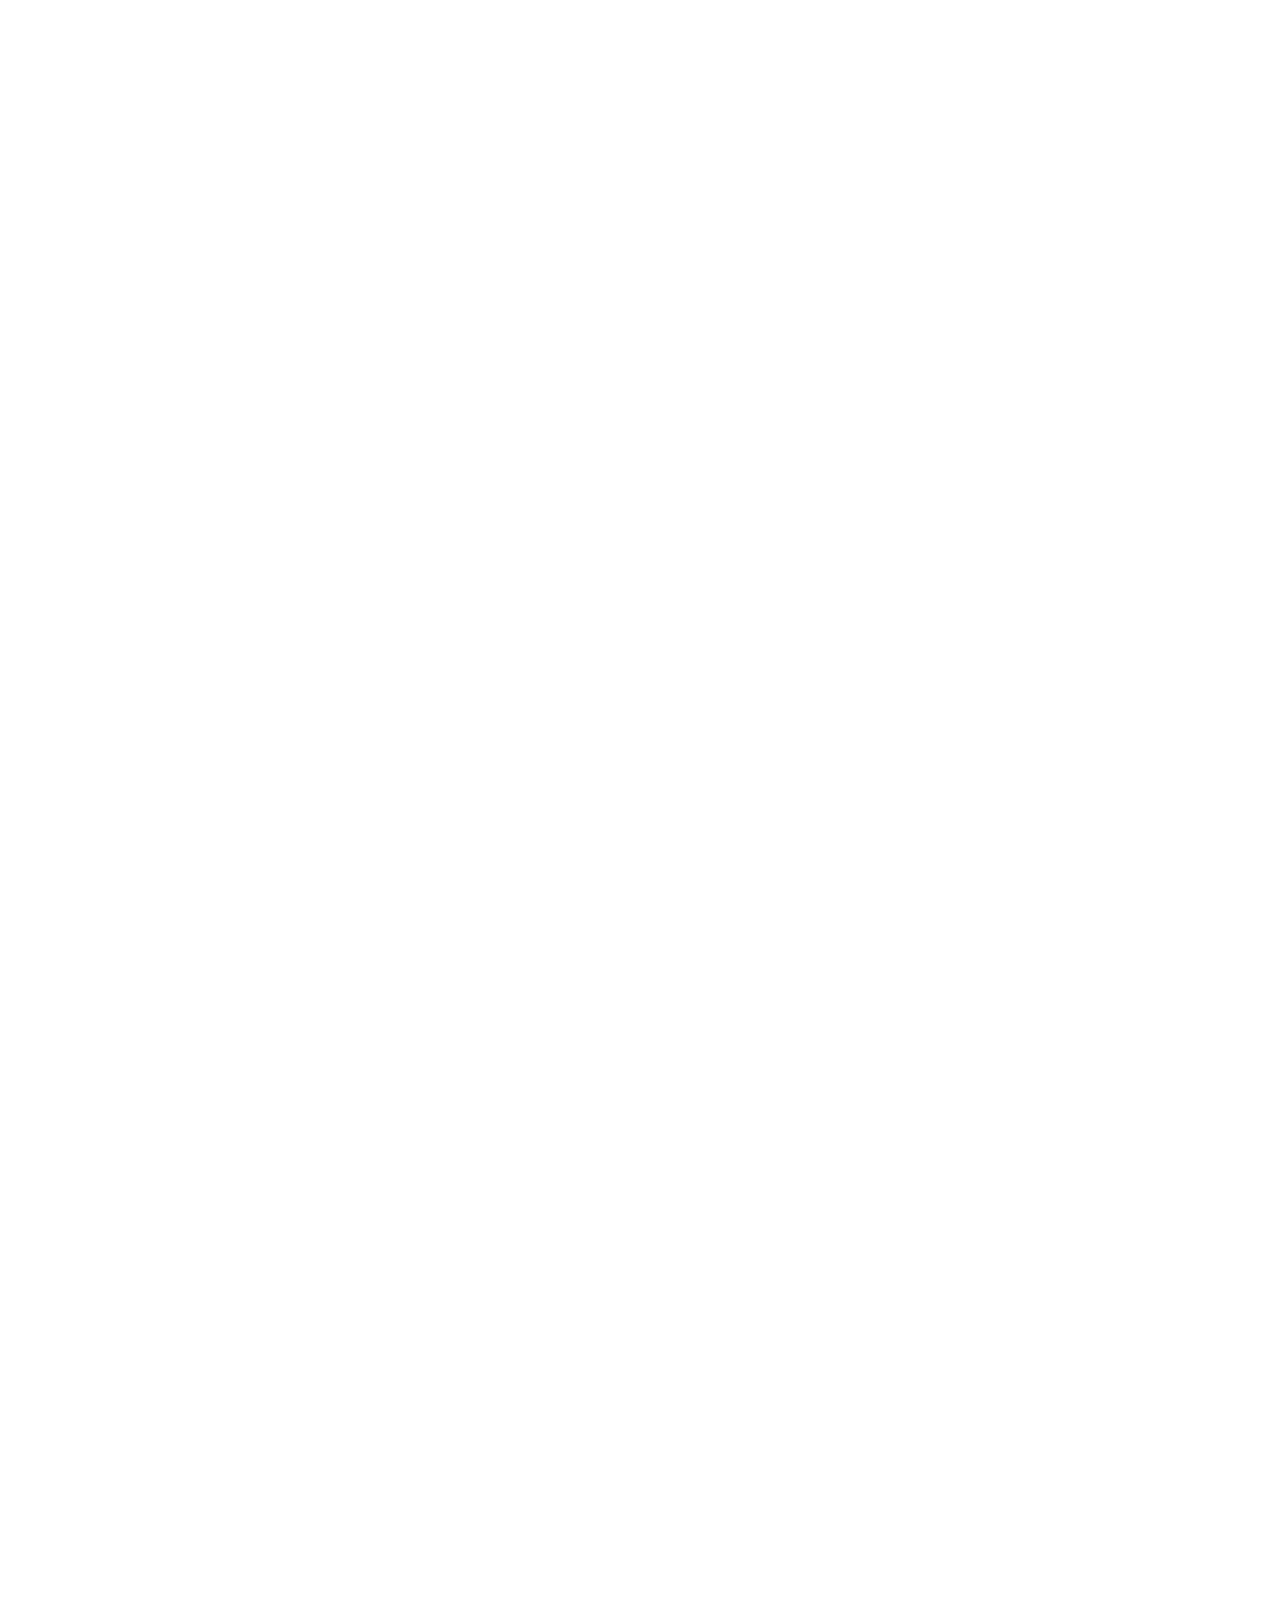
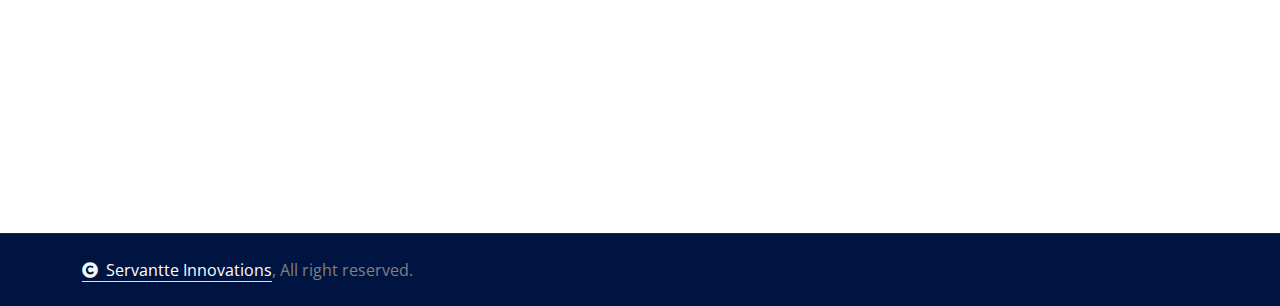
==== commit c0b16da5: "new updates" ====
--- a/index.html
+++ b/index.html
@@ -93,7 +93,7 @@
                                 <div class="carousel-caption-1-content" style="max-width: 900px;">
                                     <h4 class="text-white text-uppercase fw-bold mb-4 fadeInLeft animated" data-animation="fadeInLeft" data-delay="1s" style="animation-delay: 1s;" style="letter-spacing: 3px;">Importance life</h4>
                                     <h1 class="display-2 text-capitalize text-white mb-4 fadeInLeft animated" data-animation="fadeInLeft" data-delay="1.3s" style="animation-delay: 1.3s;">Always Want Safe Water For Healthy Life</h1>
-                                    <p class="mb-5 fs-5 text-white fadeInLeft animated" data-animation="fadeInLeft" data-delay="1.5s" style="animation-delay: 1.5s;">CrystalClear Waters offers top-quality purified drinking water, using advanced filtration to ensure every drop is crystal clear and refreshing. Trusted since our founding, we are dedicated to providing safe, delicious hydration for all., 
+                                    <p class="mb-5 fs-5 text-white fadeInLeft animated" data-animation="fadeInLeft" data-delay="1.5s" style="animation-delay: 1.5s;">Servantte waters offers top-quality purified drinking water, using advanced filtration to ensure every drop is crystal clear and refreshing. Trusted since our founding, we are dedicated to providing safe, delicious hydration for all., 
                                     </p>
                                     <div class="carousel-caption-1-content-btn fadeInLeft animated" data-animation="fadeInLeft" data-delay="1.7s" style="animation-delay: 1.7s;">
                                         <a class="btn btn-primary rounded-pill flex-shrink-0 py-3 px-5 me-2" href="#">Order Now</a>
@@ -163,7 +163,7 @@
                         <div class="feature-item p-4">
                             <div class="feature-icon mb-3"><i class="fas fa-hand-holding-water text-white fa-3x"></i></div>
                             <a href="#" class="h4 mb-3">Quality Check</a>
-                            <p class="mb-3">CrystalClear Waters delivers premium purified drinking water from the purest springs, ensuring crisp, refreshing hydration for you and your family. Stay healthy with every drop.</p>
+                            <p class="mb-3">Servantte watersdelivers premium purified drinking water from the purest springs, ensuring crisp, refreshing hydration for you and your family. Stay healthy with every drop.</p>
                             <a href="#" class="btn text-secondary">Read More <i class="fa fa-angle-right"></i></a>
                         </div>
                     </div>
@@ -171,7 +171,7 @@
                         <div class="feature-item p-4">
                             <div class="feature-icon mb-3"><i class="fas fa-filter text-white fa-3x"></i></div>
                             <a href="#" class="h4 mb-3">5 Steps Filtration</a>
-                            <p class="mb-3">CrystalClear Waters delivers premium purified drinking water from the purest springs, ensuring crisp, refreshing hydration for you and your family. Stay healthy with every drop.</p>
+                            <p class="mb-3">Servantte watersdelivers premium purified drinking water from the purest springs, ensuring crisp, refreshing hydration for you and your family. Stay healthy with every drop.</p>
                             <a href="#" class="btn text-secondary">Read More <i class="fa fa-angle-right"></i></a>
                         </div>
                     </div>
@@ -179,7 +179,7 @@
                         <div class="feature-item p-4">
                             <div class="feature-icon mb-3"><i class="fas fa-recycle text-white fa-3x"></i></div>
                             <a href="#" class="h4 mb-3">Composition</a>
-                            <p class="mb-3">CrystalClear Waters delivers premium purified drinking water from the purest springs, ensuring crisp, refreshing hydration for you and your family. Stay healthy with every drop.</p>
+                            <p class="mb-3">Servantte watersdelivers premium purified drinking water from the purest springs, ensuring crisp, refreshing hydration for you and your family. Stay healthy with every drop.</p>
                             <a href="#" class="btn text-secondary">Read More <i class="fa fa-angle-right"></i></a>
                         </div>
                     </div>
@@ -187,7 +187,7 @@
                         <div class="feature-item p-4">
                             <div class="feature-icon mb-3"><i class="fas fa-microscope text-white fa-3x"></i></div>
                             <a href="#" class="h4 mb-3">Lab Control</a>
-                            <p class="mb-3">CrystalClear Waters delivers premium purified drinking water from the purest springs, ensuring crisp, refreshing hydration for you and your family. Stay healthy with every drop.</p>
+                            <p class="mb-3">Servantte watersdelivers premium purified drinking water from the purest springs, ensuring crisp, refreshing hydration for you and your family. Stay healthy with every drop.</p>
                             <a href="#" class="btn text-secondary">Read More <i class="fa fa-angle-right"></i></a>
                         </div>
                     </div>
@@ -211,7 +211,7 @@
                         <div class="about-item">
                             <h4 class="text-primary text-uppercase">About Us</h4>
                             <h1 class="display-3 mb-3">We Deliver The Quality Water.</h1>
-                            <p class="mb-4">CrystalClear Waters offers top-quality purified drinking water, using advanced filtration to ensure every drop is crystal clear and refreshing. Trusted since our founding, we are dedicated to providing safe, delicious hydration for all.
+                            <p class="mb-4">Servantte waters offers top-quality purified drinking water, using advanced filtration to ensure every drop is crystal clear and refreshing. Trusted since our founding, we are dedicated to providing safe, delicious hydration for all.
                             </p>
                             <div class="bg-light rounded p-4 mb-4">
                                 <div class="row">
@@ -222,7 +222,7 @@
                                             </div>
                                             <div class="">
                                                 <a href="#" class="h4 d-inline-block mb-3">Satisfied Customer</a>
-                                                <p class="mb-0">Lorem, ipsum dolor sit amet consectetur adipisicing elit. Quas provident maiores quisquam.</p>
+                                                <p class="mb-0">Servantte Waters provides pristine, purified drinking water, processed with cutting-edge technology to ensure clarity and freshness. Trusted for generations, we deliver the purest hydration for a healthier lifestyle.</p>
                                             </div>
                                         </div>
                                     </div>
@@ -237,7 +237,7 @@
                                             </div>
                                             <div class="">
                                                 <a href="#" class="h4 d-inline-block mb-3">Standard Product</a>
-                                                <p class="mb-0">Lorem, ipsum dolor sit amet consectetur adipisicing elit. Quas provident maiores quisquam.</p>
+                                                <p class="mb-0">Servantte Waters provides pristine, purified drinking water, processed with cutting-edge technology to ensure clarity and freshness. Trusted for generations, we deliver the purest hydration for a healthier lifestyle.</p>
                                             </div>
                                         </div>
                                     </div>
@@ -324,7 +324,7 @@
                                     <div class="d-flex">
                                         <div class="service-content text-end">
                                             <a href="#" class="h4 d-inline-block mb-3">Residential Waters</a>
-                                            <p class="mb-0">Lorem, ipsum dolor sit amet consectetur adipisicing elit. Quas provident maiores quisquam.</p>
+                                            <p class="mb-0">Servantte Waters provides pristine, purified drinking water, processed with cutting-edge technology to ensure clarity and freshness. Trusted for generations, we deliver the purest hydration for a healthier lifestyle.</p>
                                         </div>
                                         <div class="ps-4">
                                             <div class="service-btn"><i class="fas fa-hand-holding-water text-white fa-2x"></i></div>
@@ -339,7 +339,7 @@
                                     <div class="d-flex">
                                         <div class="service-content text-end">
                                             <a href="#" class="h4 d-inline-block mb-3">Commercial Waters</a>
-                                            <p class="mb-0">Lorem, ipsum dolor sit amet consectetur adipisicing elit. Quas provident maiores quisquam.</p>
+                                            <p class="mb-0">Servantte Waters provides pristine, purified drinking water, processed with cutting-edge technology to ensure clarity and freshness. Trusted for generations, we deliver the purest hydration for a healthier lifestyle.</p>
                                         </div>
                                         <div class="ps-4">
                                             <div class="service-btn"><i class="fas fa-dumpster-fire text-white fa-2x"></i></div>
@@ -354,7 +354,7 @@
                                     <div class="d-flex">
                                         <div class="service-content text-end">
                                             <a href="#" class="h4 d-inline-block mb-3">Filtration Plants</a>
-                                            <p class="mb-0">Lorem, ipsum dolor sit amet consectetur adipisicing elit. Quas provident maiores quisquam.</p>
+                                            <p class="mb-0">Servantte Waters provides pristine, purified drinking water, processed with cutting-edge technology to ensure clarity and freshness. Trusted for generations, we deliver the purest hydration for a healthier lifestyle.</p>
                                         </div>
                                         <div class="ps-4">
                                             <div class="service-btn"><i class="fas fa-filter text-white fa-2x"></i></div>
@@ -379,7 +379,7 @@
                                         </div>
                                         <div class="service-content">
                                             <a href="#" class="h4 d-inline-block mb-3">Water Softening</a>
-                                            <p class="mb-0">Lorem, ipsum dolor sit amet consectetur adipisicing elit. Quas provident maiores quisquam.</p>
+                                            <p class="mb-0">Servantte Waters provides pristine, purified drinking water, processed with cutting-edge technology to ensure clarity and freshness. Trusted for generations, we deliver the purest hydration for a healthier lifestyle.</p>
                                         </div>
                                     </div>
                                 </div>
@@ -394,7 +394,7 @@
                                         </div>
                                         <div class="service-content">
                                             <a href="#" class="h4 d-inline-block mb-3">Market Research</a>
-                                            <p class="mb-0">Lorem, ipsum dolor sit amet consectetur adipisicing elit. Quas provident maiores quisquam.</p>
+                                            <p class="mb-0">Servantte Waters provides pristine, purified drinking water, processed with cutting-edge technology to ensure clarity and freshness. Trusted for generations, we deliver the purest hydration for a healthier lifestyle.</p>
                                         </div>
                                     </div>
                                 </div>
@@ -409,7 +409,7 @@
                                         </div>
                                         <div class="service-content">
                                             <a href="#" class="h4 d-inline-block mb-3">Project Planning</a>
-                                            <p class="mb-0">Lorem, ipsum dolor sit amet consectetur adipisicing elit. Quas provident maiores quisquam.</p>
+                                            <p class="mb-0">Servantte Waters provides pristine, purified drinking water, processed with cutting-edge technology to ensure clarity and freshness. Trusted for generations, we deliver the purest hydration for a healthier lifestyle.</p>
                                         </div>
                                     </div>
                                 </div>
@@ -632,7 +632,7 @@
                 </div>
                 <div class="owl-carousel testimonial-carousel wow fadeInUp" data-wow-delay="0.3s">
                     <div class="testimonial-item text-center p-4">
-                        <p>Lorem ipsum dolor sit amet consectetur, adipisicing elit. Incidunt pariatur officiis quis molestias, sit iure sunt voluptatibus accusantium laboriosam dolore.
+                        <p>
                         </p>
                         <div class="d-flex justify-content-center mb-4">
                             <img src="img/testimonial-1.jpg" class="img-fluid border border-4 border-primary" style="width: 100px; height: 100px; border-radius: 50px;" alt="">
@@ -650,7 +650,7 @@
                         </div>
                     </div>
                     <div class="testimonial-item text-center p-4">
-                        <p>Lorem ipsum dolor sit amet consectetur, adipisicing elit. Incidunt pariatur officiis quis molestias, sit iure sunt voluptatibus accusantium laboriosam dolore.
+                        <p>
                         </p>
                         <div class="d-flex justify-content-center mb-4">
                             <img src="img/testimonial-2.jpg" class="img-fluid border border-4 border-primary" style="width: 100px; height: 100px; border-radius: 50px;" alt="">
@@ -668,7 +668,7 @@
                         </div>
                     </div>
                     <div class="testimonial-item text-center p-4">
-                        <p>Lorem ipsum dolor sit amet consectetur, adipisicing elit. Incidunt pariatur officiis quis molestias, sit iure sunt voluptatibus accusantium laboriosam dolore.
+                        <p>c
                         </p>
                         <div class="d-flex justify-content-center mb-4">
                             <img src="img/testimonial-3.jpg" class="img-fluid border border-4 border-primary" style="width: 100px; height: 100px; border-radius: 50px;" alt="">
@@ -686,7 +686,7 @@
                         </div>
                     </div>
                     <div class="testimonial-item text-center p-4">
-                        <p>Lorem ipsum dolor sit amet consectetur, adipisicing elit. Incidunt pariatur officiis quis molestias, sit iure sunt voluptatibus accusantium laboriosam dolore.
+                        <p>
                         </p>
                         <div class="d-flex justify-content-center mb-4">
                             <img src="img/testimonial-3.jpg" class="img-fluid border border-4 border-primary" style="width: 100px; height: 100px; border-radius: 50px;" alt="">
@@ -732,7 +732,7 @@
                         <div class="footer-item d-flex flex-column">
                             <div class="footer-item">
                                 <h3 class="text-white mb-4"><i class="fas fa-hand-holding-water text-primary me-3"></i>Acuas</h3>
-                                <p class="mb-3">Dolor amet sit justo amet elitr clita ipsum elitr est.Lorem ipsum dolor sit amet, consectetur adipiscing elit consectetur adipiscing elit.</p>
+                                <p class="mb-3">Servantte watersprovides pristine, purified drinking water, processed with cutting-edge technology to ensure clarity and freshness. Trusted for generations, we deliver the purest hydration for a healthier lifestyle.</p>
                             </div>
                             <div class="position-relative">
                                 <input class="form-control rounded-pill w-100 py-3 ps-4 pe-5" type="text" placeholder="Enter your email">
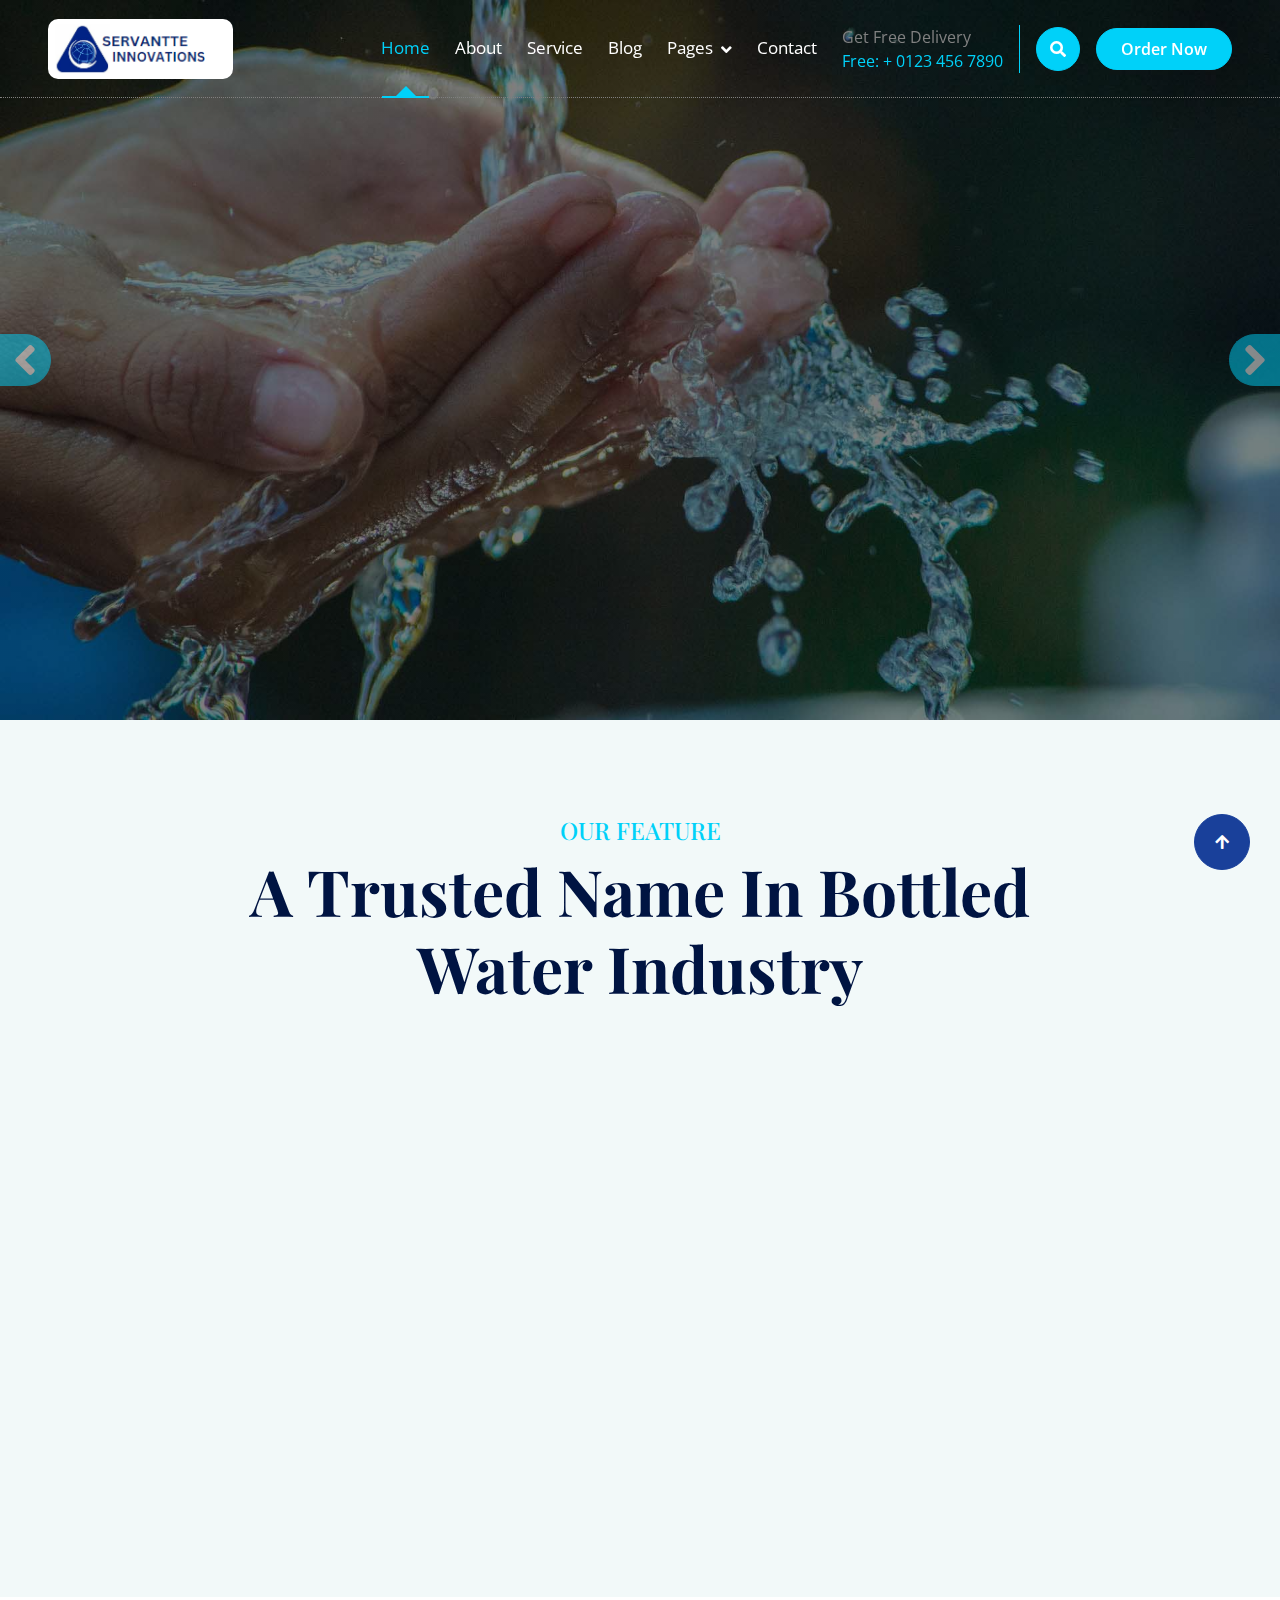
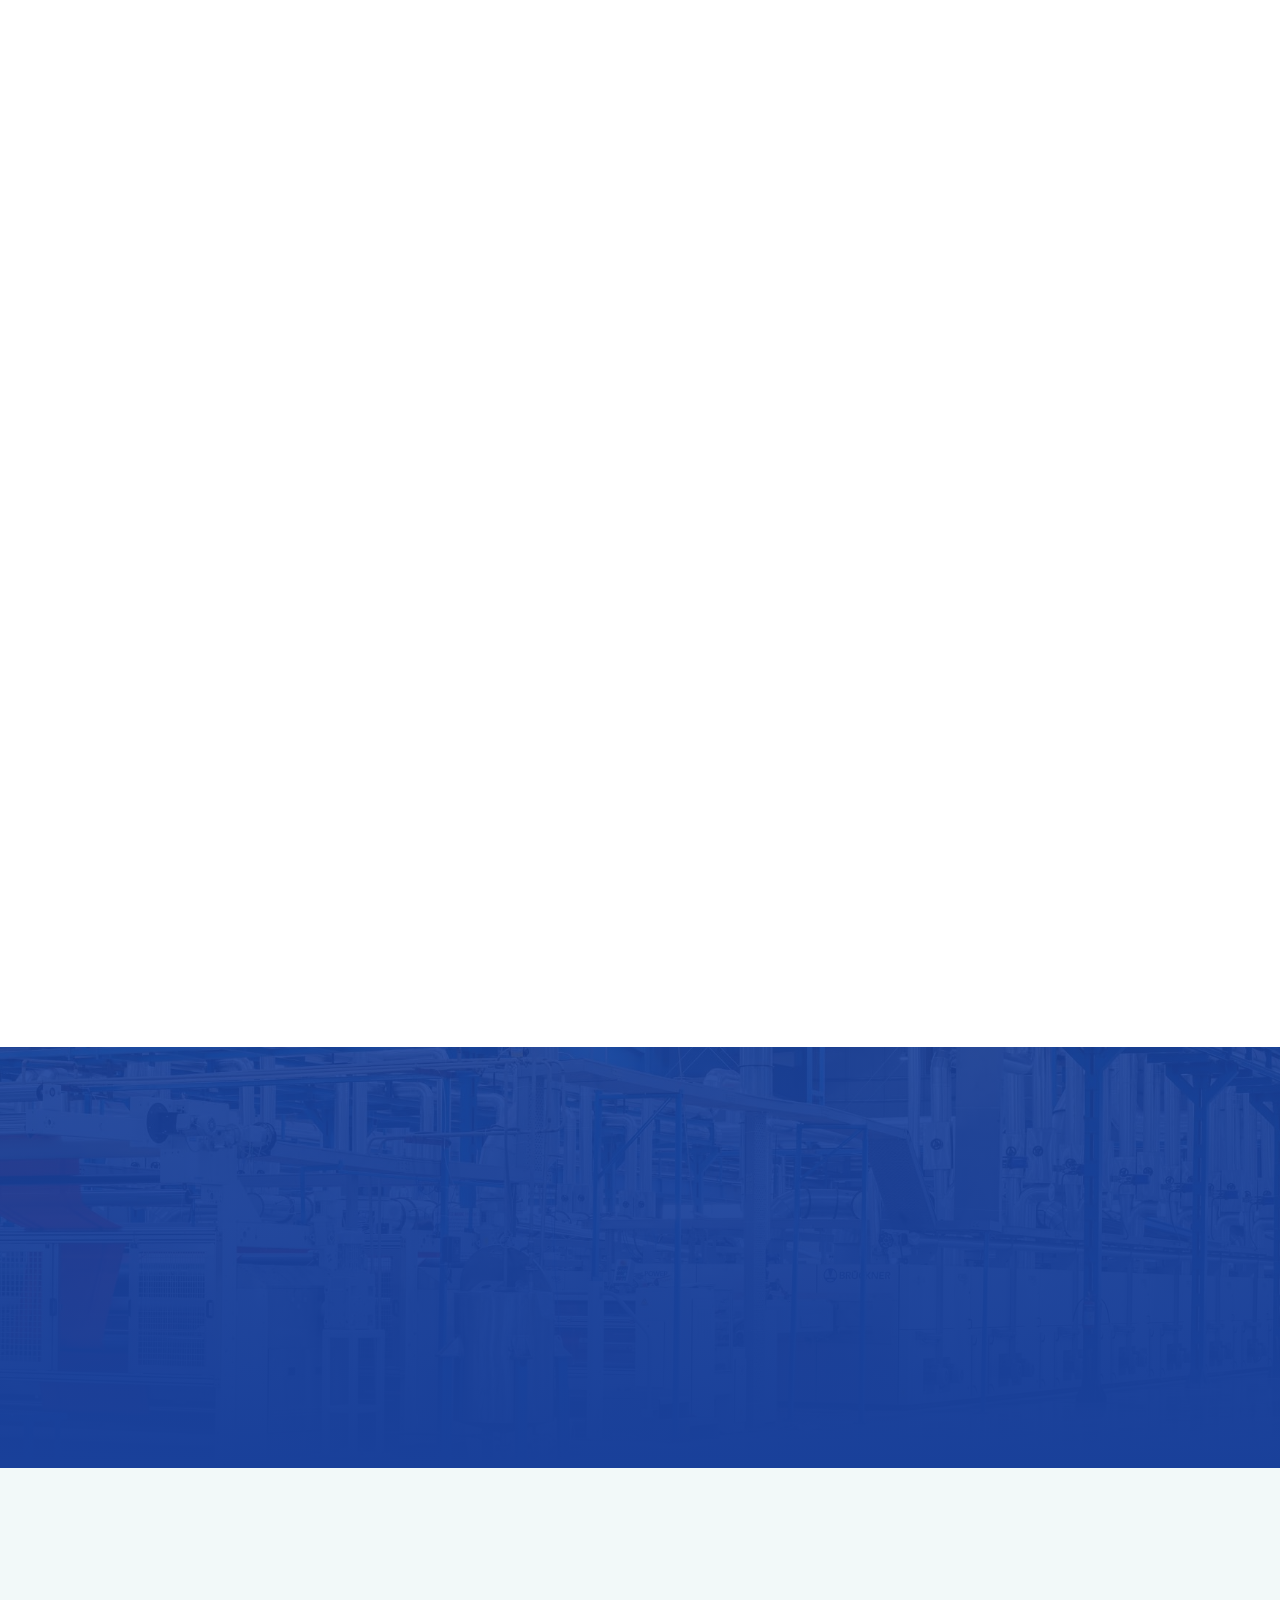
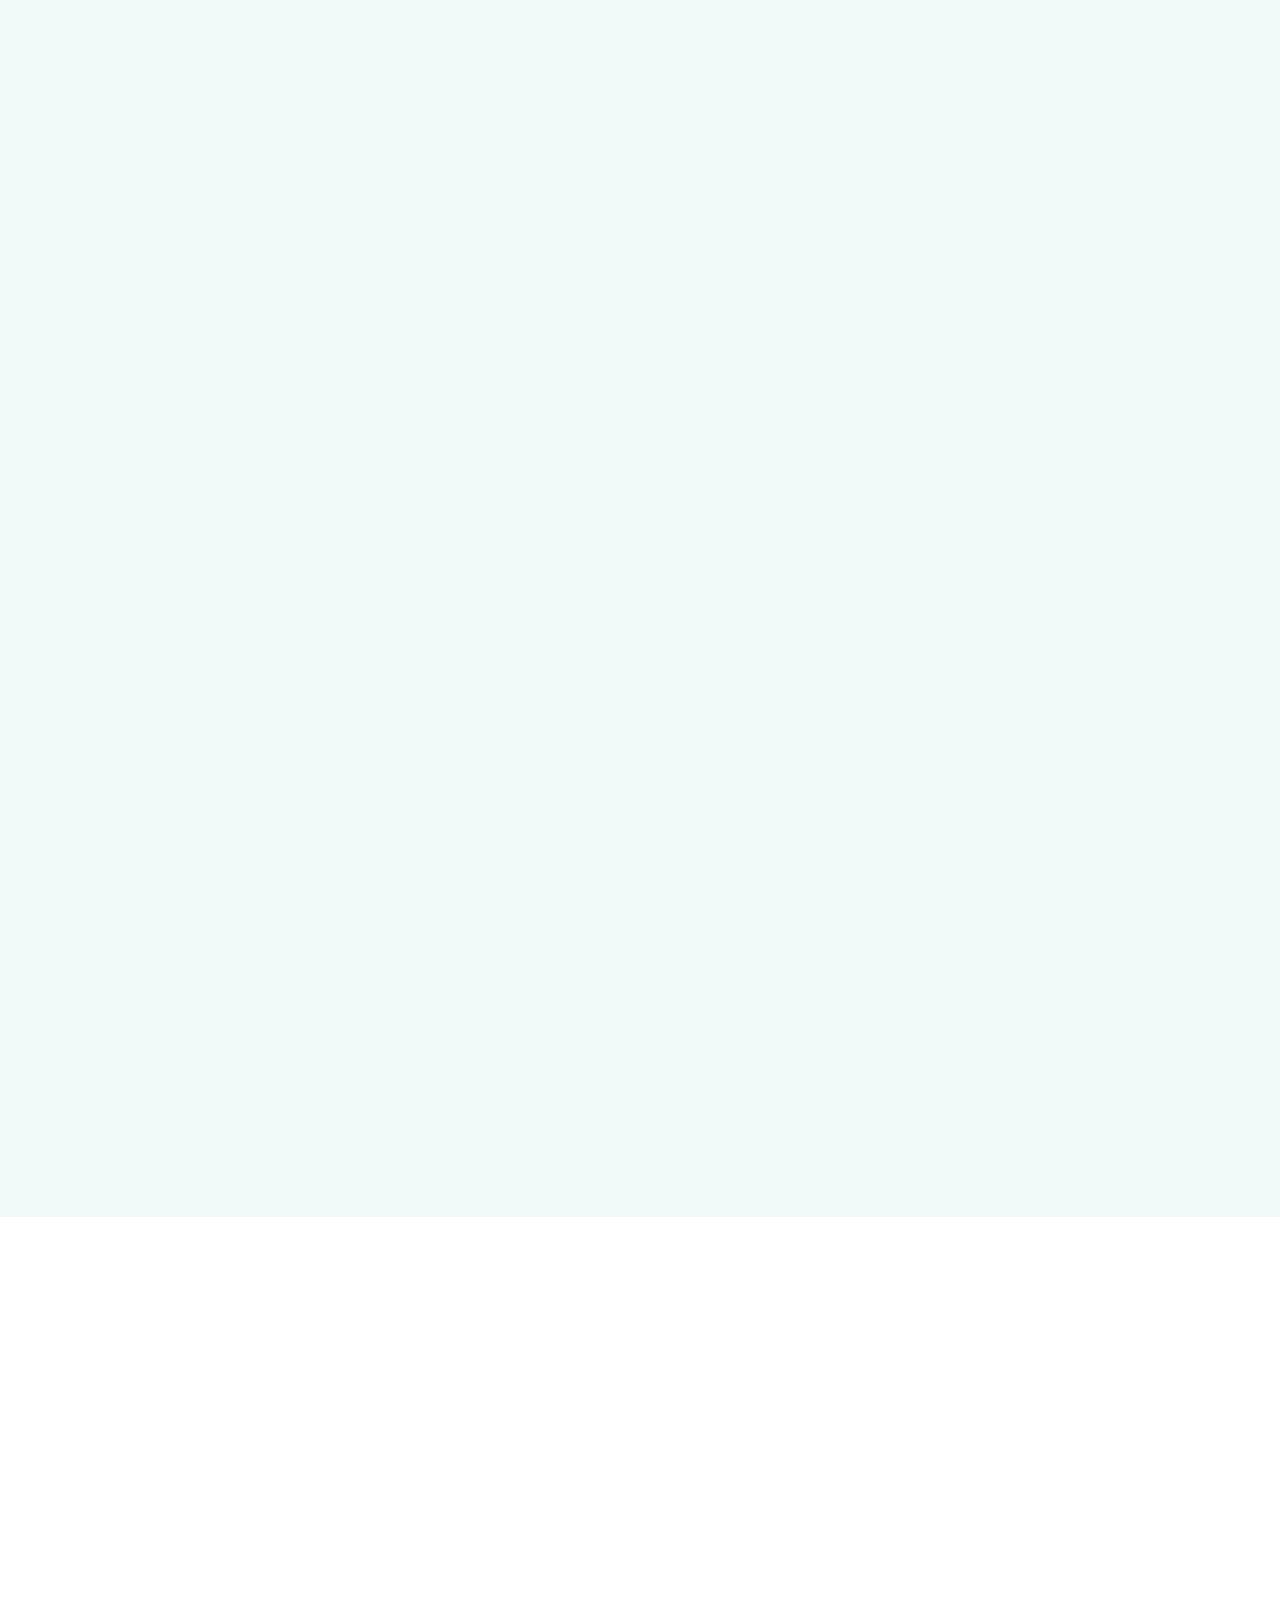
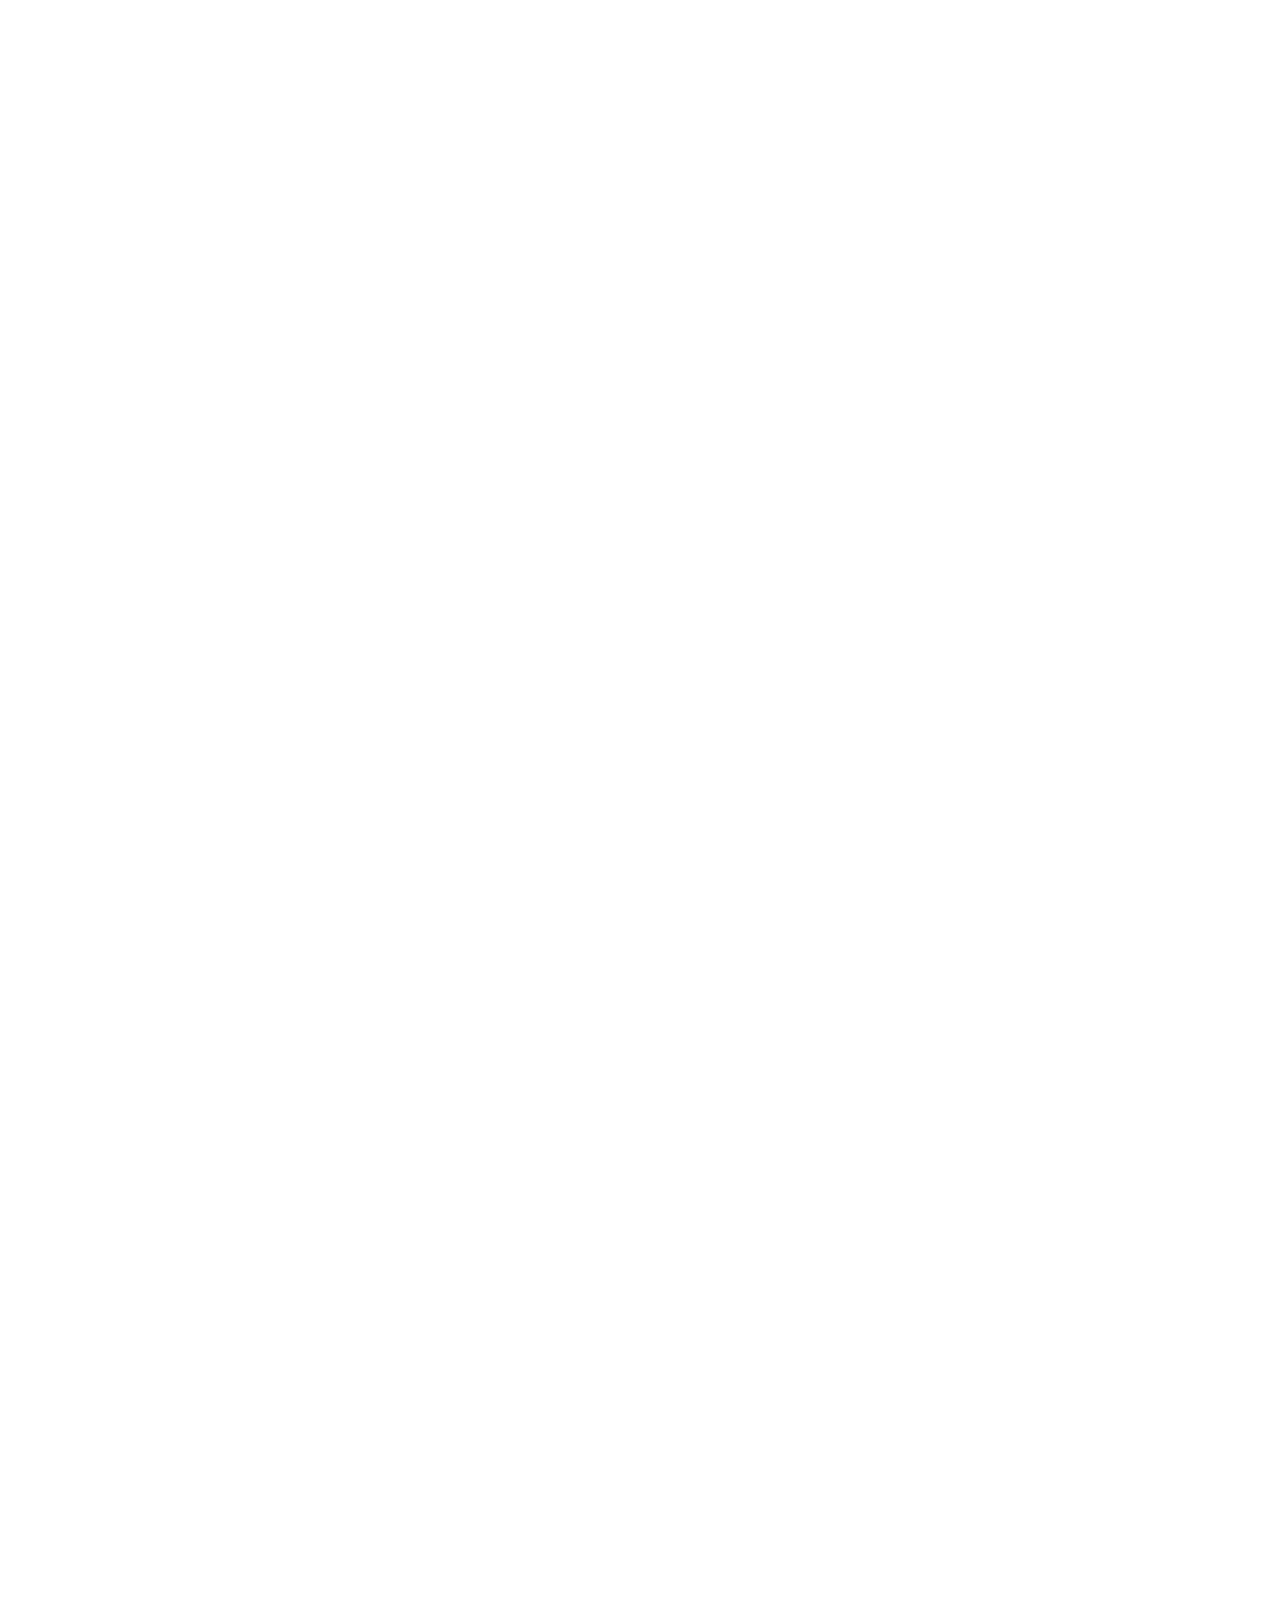
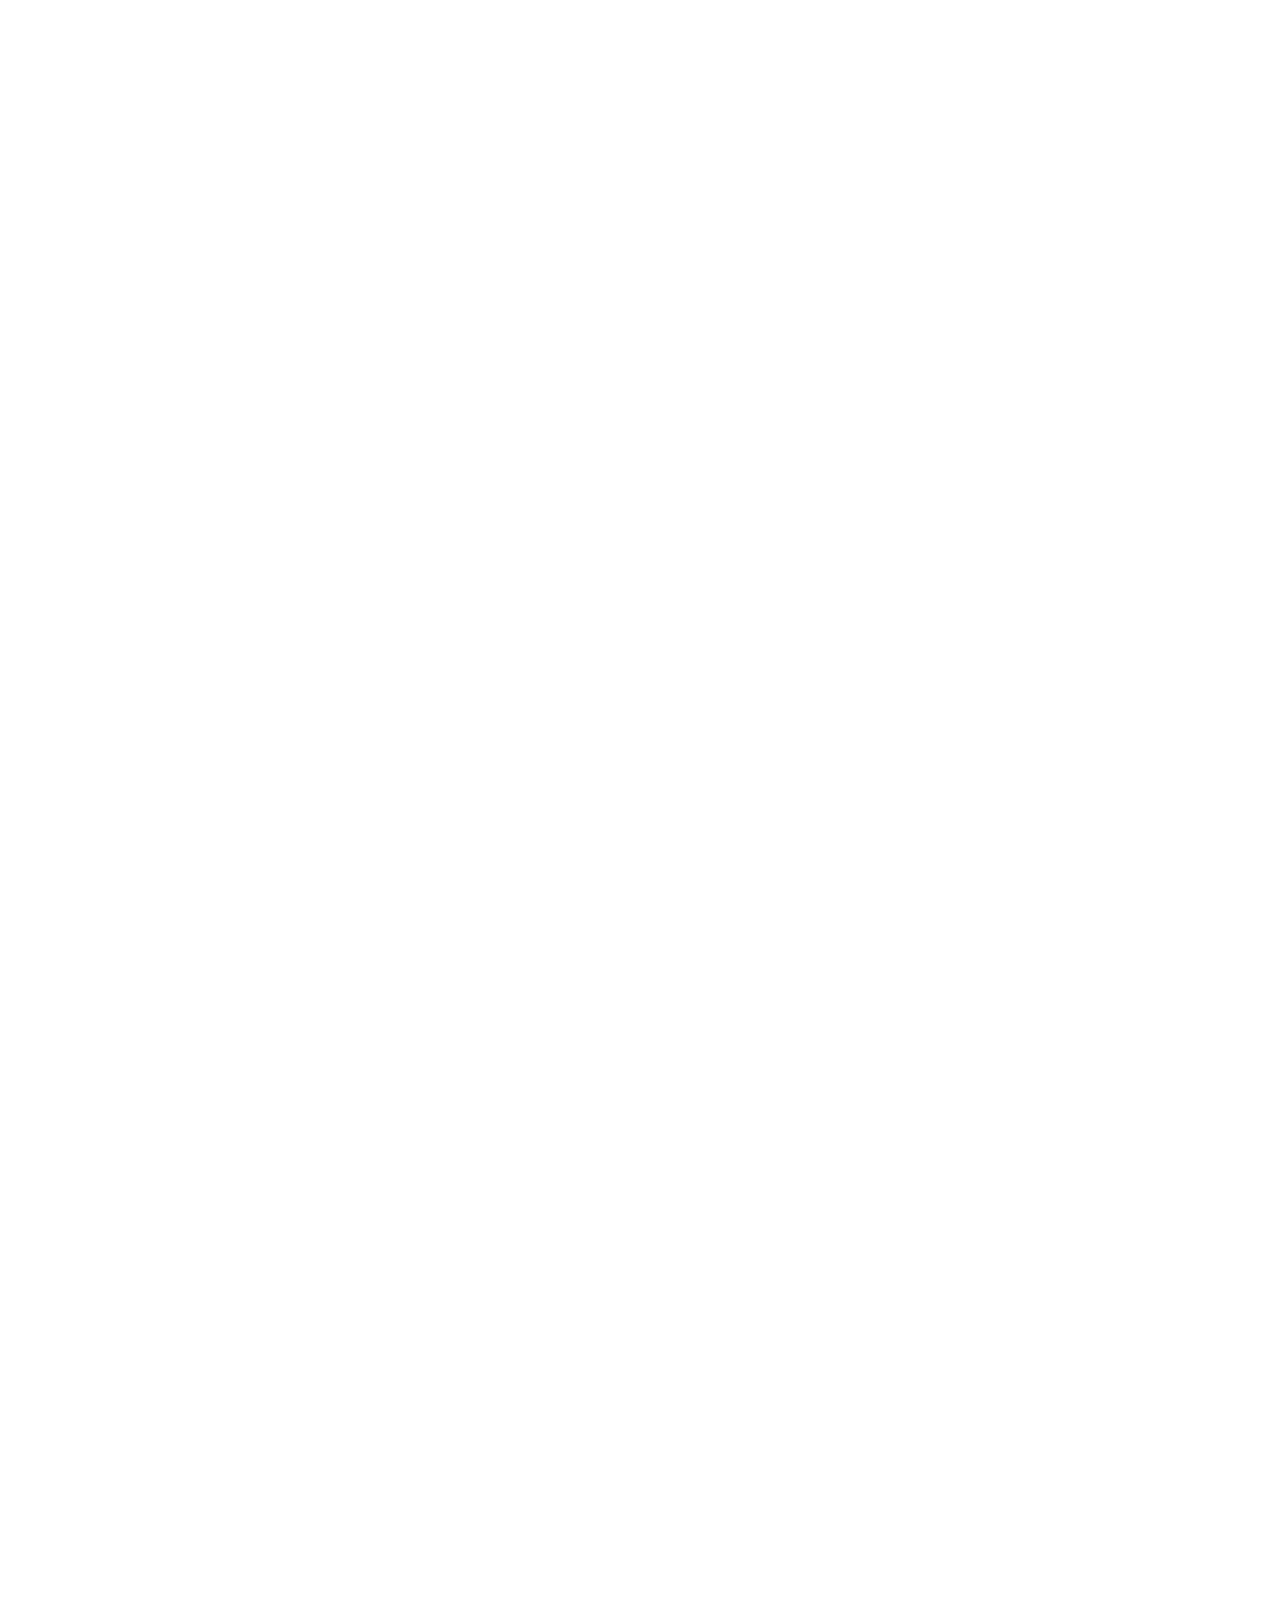
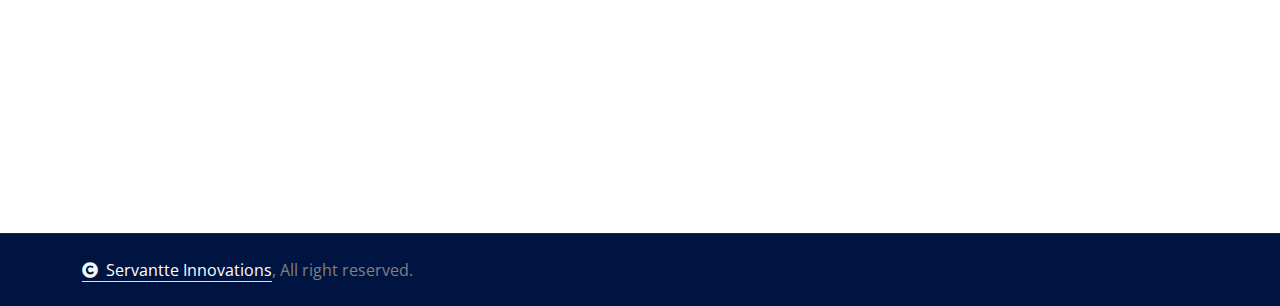
==== commit de799177: "upadated  animations" ====
--- a/index.html
+++ b/index.html
@@ -81,6 +81,11 @@
             <!-- Carousel Start -->
             <div class="carousel-header">
                 <div id="carouselId" class="carousel slide" data-bs-ride="carousel">
+                    
+                    
+                    
+                    
+                    
                     <ol class="carousel-indicators">
                         <li data-bs-target="#carouselId" data-bs-slide-to="0" class="active"></li>
                         <li data-bs-target="#carouselId" data-bs-slide-to="1"></li>
@@ -90,22 +95,22 @@
                         <div class="carousel-item active">
                             <img src="img/carousel-1.jpg" class="img-fluid w-100" alt="Image">
                             <div class="carousel-caption-1">
-                                <div class="carousel-caption-1-content" style="max-width: 900px;">
-                                    <h4 class="text-white text-uppercase fw-bold mb-4 fadeInLeft animated" data-animation="fadeInLeft" data-delay="1s" style="animation-delay: 1s;" style="letter-spacing: 3px;">Importance life</h4>
-                                    <h1 class="display-2 text-capitalize text-white mb-4 fadeInLeft animated" data-animation="fadeInLeft" data-delay="1.3s" style="animation-delay: 1.3s;">Always Want Safe Water For Healthy Life</h1>
-                                    <p class="mb-5 fs-5 text-white fadeInLeft animated" data-animation="fadeInLeft" data-delay="1.5s" style="animation-delay: 1.5s;">Servantte waters offers top-quality purified drinking water, using advanced filtration to ensure every drop is crystal clear and refreshing. Trusted since our founding, we are dedicated to providing safe, delicious hydration for all., 
+                                <!-- <div class="carousel-caption-1-content" style="max-width: 900px;">
+                                    <h4 class="text-white text-uppercase fw-bold mb-4 fadeInLeft animated" data-animation="fadeInLeft" data-delay="1s" style="animation-delay: 1s;" style="letter-spacing: 3px;"></h4>
+                                    <h1 class="display-2 text-capitalize text-white mb-4 fadeInLeft animated" data-animation="fadeInLeft" data-delay="1.3s" style="animation-delay: 1.3s;"></h1>
+                                    <p class="mb-5 fs-5 text-white fadeInLeft animated" data-animation="fadeInLeft" data-delay="1.5s" style="animation-delay: 1.5s;"> 
                                     </p>
                                     <div class="carousel-caption-1-content-btn fadeInLeft animated" data-animation="fadeInLeft" data-delay="1.7s" style="animation-delay: 1.7s;">
                                         <a class="btn btn-primary rounded-pill flex-shrink-0 py-3 px-5 me-2" href="#">Order Now</a>
                                         <a class="btn btn-secondary rounded-pill flex-shrink-0 py-3 px-5 ms-2" href="#">Free Estimate</a>
                                     </div>
-                                </div>
+                                </div> -->
                             </div>
                         </div>
                         <div class="carousel-item">
                             <img src="img/carousel-2.jpg" class="img-fluid w-100" alt="Image">
                             <div class="carousel-caption-2">
-                                <div class="carousel-caption-2-content" style="max-width: 900px;">
+                                <!-- <div class="carousel-caption-2-content" style="max-width: 900px;">
                                     <h4 class="text-white text-uppercase fw-bold mb-4 fadeInRight animated" data-animation="fadeInRight" data-delay="1s" style="animation-delay: 1s;" style="letter-spacing: 3px;">Importance life</h4>
                                     <h1 class="display-2 text-capitalize text-white mb-4 fadeInRight animated" data-animation="fadeInRight" data-delay="1.3s" style="animation-delay: 1.3s;">Always Want Safe Water For Healthy Life</h1>
                                     <p class="mb-5 fs-5 text-white fadeInRight animated" data-animation="fadeInRight" data-delay="1.5s" style="animation-delay: 1.5s;">Lorem Ipsum is simply dummy text of the printing and typesetting industry. Lorem Ipsum has been the industry's standard dummy text ever since the 1500s, 
@@ -114,7 +119,7 @@
                                         <a class="btn btn-primary rounded-pill flex-shrink-0 py-3 px-5 me-2" href="#">Order Now</a>
                                         <a class="btn btn-secondary rounded-pill flex-shrink-0 py-3 px-5 ms-2" href="#">Free Estimate</a>
                                     </div>
-                                </div>
+                                </div> -->
                             </div>
                         </div>
                     </div>
--- a/css/style.css
+++ b/css/style.css
@@ -19,14 +19,14 @@
     position: fixed;
     right: 30px;
     bottom: 30px;
-    transition: 0.5s;
+    /* transition: 0.5s; */
     z-index: 99;
 }
 
 /*** Button Start ***/
 .btn {
     font-weight: 600;
-    transition: .5s;
+    /* transition: .5s; */
 }
 
 .btn-square {
@@ -95,7 +95,7 @@
     font-size: 17px;
     font-weight: 400;
     outline: none;
-    transition: .5s;
+    /* transition: .5s; */
 }
 
 .sticky-top.navbar-light .navbar-nav .nav-link {
@@ -177,7 +177,7 @@
         transform-origin: 0% 0%;
         border: 0;
         border-radius: 10px;
-        transition: .5s;
+        /* transition: .5s; */
         opacity: 0;
     }
 
@@ -208,7 +208,7 @@
         bottom: -1px;
         left: 50%;
         background: var(--bs-primary);
-        transition: .5s;
+        /* transition: .5s; */
     }
 
     .sticky-top.navbar-light .navbar-nav .nav-item::before {
@@ -224,7 +224,7 @@
         border: 10px solid;
         border-color: transparent transparent var(--bs-primary) transparent;
         opacity: 0;
-        transition: 0.5s;
+        /* transition: 0.5s; */
     }
 
     .navbar-light .navbar-nav .nav-item:hover::after,
